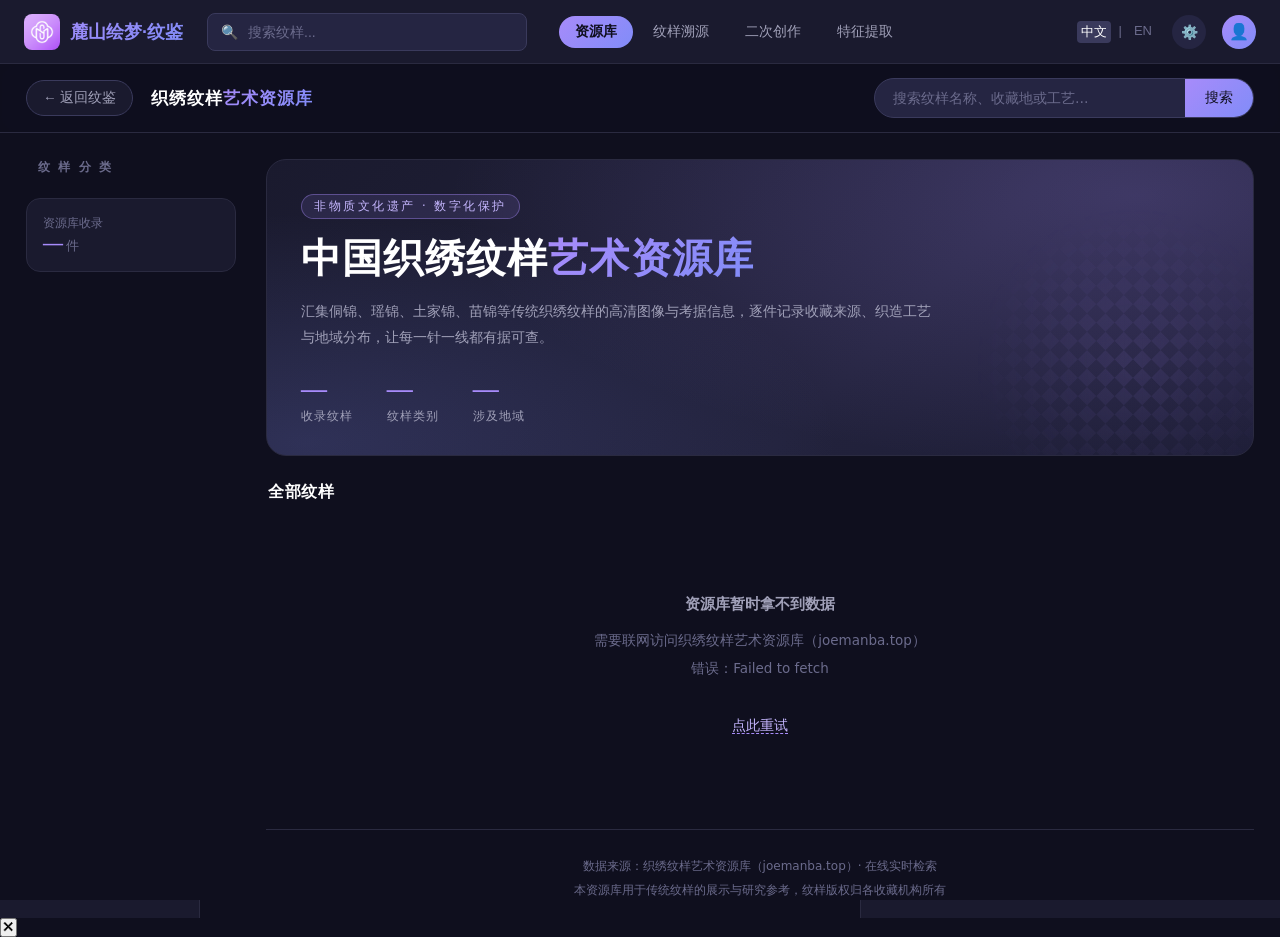
==== index.html @ 668719af "feat(v1.5.1): 纹样识别->纹样溯源、新增二次创作/特征提取页面、修移动端数据管理与中型屏布局；sw 缓存名升 v13" ====
﻿﻿<!DOCTYPE html>
<html lang="zh-CN">
<head>
    <meta charset="UTF-8">
    <meta name="viewport" content="width=device-width, initial-scale=1.0, viewport-fit=cover">
    <meta name="theme-color" content="#1a1a2e">
    <meta name="apple-mobile-web-app-capable" content="yes">
    <meta name="mobile-web-app-capable" content="yes">
    <meta name="apple-mobile-web-app-status-bar-style" content="black-translucent">
    <link rel="manifest" href="manifest.json">
    <title>麓山绘梦·纹鉴 - 纹样确权溯源系统</title>
    <style>
        * { margin: 0; padding: 0; box-sizing: border-box; }
        body {
            font-family: -apple-system, BlinkMacSystemFont, 'Segoe UI', 'PingFang SC', 'Microsoft YaHei', sans-serif;
            background: #0f0f1e;
            color: #fff;
            min-height: 100vh;
            overflow: hidden;
        }
        /* ===== 顶部导航 ===== */
        .top-nav {
            background: #1a1a2e;
            padding: 0 24px;
            height: 64px;
            display: flex;
            align-items: center;
            gap: 24px;
            border-bottom: 1px solid #2a2a40;
            position: fixed;
            top: 0;
            left: 0;
            right: 0;
            z-index: 100;
        }
        .logo {
            display: flex;
            align-items: center;
            gap: 10px;
            font-size: 18px;
            font-weight: 600;
            background: linear-gradient(135deg, #a78bfa, #818cf8);
            -webkit-background-clip: text;
            background-clip: text;
            -webkit-text-fill-color: transparent;
            white-space: nowrap;
        }
        .logo-icon {
            width: 36px;
            height: 36px;
            background: #2C2E3A;
            border-radius: 8px;
            display: flex;
            align-items: center;
            justify-content: center;
            overflow: hidden;
            flex-shrink: 0;
        }
        .logo-icon img { width: 100%; height: 100%; object-fit: cover; display: block; }
        .search-bar {
            flex: 1;
            max-width: 320px;
            position: relative;
        }
        .search-bar input {
            width: 100%;
            height: 38px;
            background: #252542;
            border: 1px solid #3a3a5c;
            border-radius: 8px;
            padding: 0 16px 0 40px;
            color: #fff;
            font-size: 14px;
            outline: none;
        }
        .search-bar input:focus { border-color: #a78bfa; }
        .search-bar input::placeholder { color: #6b6b8c; }
        .search-icon { position: absolute; left: 14px; top: 50%; transform: translateY(-50%); color: #6b6b8c; font-size: 14px; }
        .top-right { display: flex; align-items: center; gap: 16px; margin-left: auto; }
        .lang-switch { color: #6b6b8c; font-size: 13px; display: flex; gap: 4px; }
        .lang-switch span { cursor: pointer; padding: 2px 4px; border-radius: 4px; }
        .lang-switch span:hover, .lang-switch span.active { color: #fff; background: #3a3a5c; }
        .user-avatar { width: 34px; height: 34px; background: linear-gradient(135deg, #a78bfa, #818cf8); border-radius: 50%; display: flex; align-items: center; justify-content: center; cursor: pointer; font-size: 16px; }

        /* ===== 主体布局 ===== */
        .main-layout { display: flex; height: calc(100vh - 64px); margin-top: 64px; }
        
        /* ===== 左侧菜单 ===== */
        .sidebar { width: 200px; background: #1a1a2e; border-right: 1px solid #2a2a40; display: flex; flex-direction: column; flex-shrink: 0; }
        .sidebar-section { padding: 16px 12px 8px; }
        .sidebar-title { font-size: 11px; color: #6b6b8c; text-transform: uppercase; letter-spacing: 1px; padding: 0 8px 8px; font-weight: 500; }
        .menu-item { display: flex; align-items: center; gap: 10px; padding: 10px 12px; color: #a0a0b8; font-size: 13px; border-radius: 8px; cursor: pointer; transition: all 0.15s; user-select: none; position: relative; }
        .menu-item:hover { background: #252542; color: #fff; }
        .menu-item.active { background: #252542; color: #fff; }
        .menu-item.active::before { content: ''; position: absolute; left: 0; top: 50%; transform: translateY(-50%); width: 3px; height: 20px; background: #a78bfa; border-radius: 0 2px 2px 0; }
        .menu-item .icon { font-size: 16px; width: 20px; text-align: center; }
        .menu-item .badge { margin-left: auto; background: #a78bfa; color: #fff; font-size: 10px; padding: 2px 6px; border-radius: 10px; font-weight: 500; }
        
        /* 历史记录列表 */
        .history-section { flex: 1; overflow-y: auto; padding: 0 12px 12px; }
        .history-section::-webkit-scrollbar { width: 4px; }
        .history-section::-webkit-scrollbar-thumb { background: #3a3a5c; border-radius: 2px; }
        .history-item { display: flex; align-items: center; gap: 10px; padding: 8px; border-radius: 8px; cursor: pointer; transition: all 0.15s; margin-bottom: 2px; }
        .history-item:hover { background: #252542; }
        .history-item.active { background: #2d2d52; }
        .history-thumb { width: 40px; height: 40px; background: #252542; border-radius: 6px; object-fit: cover; flex-shrink: 0; }
        .history-info { flex: 1; min-width: 0; }
        .history-name { font-size: 12px; color: #fff; white-space: nowrap; overflow: hidden; text-overflow: ellipsis; }
        .history-time { font-size: 10px; color: #6b6b8c; margin-top: 2px; }
        .history-score { font-size: 11px; color: #10b981; font-weight: 500; }

        /* ===== 中间内容区 ===== */
        .center-panel { flex: 1; overflow-y: auto; padding: 24px; background: #0f0f1e; min-width: 0; }
        .center-panel::-webkit-scrollbar { width: 6px; }
        .center-panel::-webkit-scrollbar-thumb { background: #3a3a5c; border-radius: 3px; }

        /* ===== 右侧详情面板 ===== */
        .detail-panel { width: 420px; background: #1a1a2e; border-left: 1px solid #2a2a40; overflow-y: auto; padding: 20px; flex-shrink: 0; }
        .detail-panel::-webkit-scrollbar { width: 4px; }
        .detail-panel::-webkit-scrollbar-thumb { background: #3a3a5c; border-radius: 2px; }
        .detail-header { display: flex; flex-direction: column; align-items: flex-start; gap: 10px; margin-bottom: 16px; }
        .detail-title { font-size: 20px; font-weight: 600; width: 100%; line-height: 1.4; word-break: break-all; }
        .detail-hero { width: 100%; height: 200px; object-fit: contain; background: #0f0f1e; border-radius: 8px; margin-bottom: 16px; border: 1px solid #2a2a40; }
        .badge-ai { font-size: 11px; padding: 4px 10px; border-radius: 6px; background: rgba(167,139,250,0.2); color: #a78bfa; display: inline-flex; align-items: center; }
        .badge-ai.local { background: rgba(16,185,129,0.15); color: #10b981; }
        .top3-list { display: flex; flex-direction: column; gap: 6px; margin-bottom: 16px; }
        .top3-item { display: flex; align-items: center; gap: 10px; padding: 8px 10px; background: #1d1d36; border: 1px solid #2a2a48; border-radius: 8px; cursor: pointer; transition: all 0.15s; }
        .top3-item:hover { background: #25254a; border-color: #3a3a66; }
        .top3-rank { width: 20px; height: 20px; border-radius: 50%; background: #a78bfa; color: #0f0f1e; font-size: 11px; font-weight: 700; display: flex; align-items: center; justify-content: center; flex-shrink: 0; }
        .top3-name { flex: 1; font-size: 13px; color: #d0d0e8; overflow: hidden; text-overflow: ellipsis; white-space: nowrap; }
        .top3-sim { font-size: 12px; color: #10b981; font-weight: 600; }
        .detail-actions { display: flex; gap: 8px; flex-wrap: wrap; }
        .icon-btn { min-width: 32px; height: 32px; padding: 0 10px; white-space: nowrap; background: #252542; border: none; border-radius: 6px; color: #a0a0b8; cursor: pointer; display: flex; align-items: center; justify-content: center; font-size: 14px; transition: all 0.15s; }
        .icon-btn:hover { background: #2d2d52; color: #fff; }
        .info-grid { display: grid; grid-template-columns: 1fr 1fr; gap: 8px; margin-bottom: 16px; }
        .info-card { background: #0f0f1e; padding: 10px 12px; border-radius: 8px; }
        .info-label { font-size: 10px; color: #6b6b8c; margin-bottom: 4px; }
        .info-value { font-size: 13px; color: #fff; }
        .section-title { font-size: 12px; color: #6b6b8c; margin-bottom: 8px; font-weight: 500; display: flex; align-items: center; gap: 6px; }
        .desc-box { background: #0f0f1e; padding: 12px; border-radius: 8px; font-size: 12px; line-height: 1.7; color: #a0a0b8; margin-bottom: 16px; }
        .related-images { display: grid; grid-template-columns: repeat(3, 1fr); gap: 8px; margin-bottom: 16px; }
        .related-img { background: #0f0f1e; border-radius: 8px; aspect-ratio: 1; display: flex; flex-direction: column; align-items: center; justify-content: center; cursor: pointer; transition: all 0.15s; }
        .related-img:hover { background: #252542; }
        .related-img .icon { font-size: 24px; margin-bottom: 4px; }
        .related-img .label { font-size: 10px; color: #6b6b8c; }

        /* 统计卡片 */
        .stats-row { display: flex; gap: 8px; margin-bottom: 16px; }
        .stat-card { flex: 1; background: #0f0f1e; padding: 12px; border-radius: 8px; text-align: center; }

        /* ===== 纯算法民族特征判别卡片 ===== */
        .algo-card { background: #0f0f1e; border: 1px solid #2a2a40; border-radius: 10px; padding: 12px 14px; margin-bottom: 16px; }
        .algo-head { display: flex; align-items: center; justify-content: space-between; margin-bottom: 10px; }
        .algo-label { font-size: 18px; font-weight: 600; color: #a78bfa; letter-spacing: 0.03em; }
        .algo-conf { font-size: 11px; padding: 3px 9px; border-radius: 999px; white-space: nowrap; }
        .algo-conf.high { background: rgba(16,185,129,0.15); color: #10b981; }
        .algo-conf.mid { background: rgba(245,158,11,0.15); color: #f59e0b; }
        .algo-conf.low { background: rgba(244,67,54,0.15); color: #f44336; }
        .algo-row { display: flex; align-items: center; gap: 8px; margin-bottom: 6px; }
        .algo-name { width: 44px; font-size: 12px; color: #a0a0b8; flex-shrink: 0; }
        .algo-track { flex: 1; height: 8px; background: #252542; border-radius: 4px; overflow: hidden; }
        .algo-fill { display: block; height: 100%; background: #4a4a78; border-radius: 4px; transition: width 0.35s; }
        .algo-fill.on { background: linear-gradient(90deg, #a78bfa, #818cf8); }
        .algo-pct { width: 38px; text-align: right; font-size: 11px; color: #6b6b8c; font-variant-numeric: tabular-nums; }
        .algo-note { font-size: 11px; color: #6b6b8c; line-height: 1.6; margin-top: 8px; }
        .algo-foot { font-size: 10.5px; color: #4a4a78; margin-top: 6px; border-top: 1px solid #1f1f36; padding-top: 6px; }
        .stat-value { font-size: 18px; font-weight: 600; color: #a78bfa; }
        .stat-value.green { color: #10b981; }
        .stat-value.yellow { color: #f59e0b; }
        .stat-value.red { color: #ef4444; }
        .stat-label { font-size: 10px; color: #6b6b8c; margin-top: 4px; }

        /* 按钮 */
        .btn { padding: 10px 20px; border: none; border-radius: 8px; font-size: 13px; cursor: pointer; transition: all 0.15s; display: inline-flex; align-items: center; gap: 6px; font-weight: 500; }
        .btn-primary { background: linear-gradient(135deg, #a78bfa, #818cf8); color: #fff; }
        .btn-primary:hover { box-shadow: 0 4px 12px rgba(167, 139, 250, 0.3); transform: translateY(-1px); }
        .btn-secondary { background: #252542; color: #a0a0b8; }
        .btn-secondary:hover { background: #2d2d52; color: #fff; }
        .btn-danger { background: rgba(239, 68, 68, 0.2); color: #ef4444; }
        .btn-danger:hover { background: rgba(239, 68, 68, 0.3); }
        .btn-success { background: rgba(16, 185, 129, 0.2); color: #10b981; }
        .btn-success:hover { background: rgba(16, 185, 129, 0.3); }
        .btn-row { display: flex; gap: 8px; flex-wrap: wrap; }

        /* ===== 页面面板 ===== */
        .panel { display: none; height: 100%; }
        .panel.active { display: block; }

        /* 识别页面 */
        .upload-zone { background: #1a1a2e; border: 2px dashed #3a3a5c; border-radius: 12px; padding: 48px 24px; text-align: center; cursor: pointer; transition: all 0.2s; margin-bottom: 16px; min-height: 300px; display: flex; flex-direction: column; align-items: center; justify-content: center; position: relative; overflow: hidden; }
        .upload-zone:hover { border-color: #a78bfa; background: #1a1a2e; }
        .upload-zone.dragover { border-color: #a78bfa; background: rgba(167, 139, 250, 0.1); }
        .upload-zone-icon { font-size: 48px; margin-bottom: 12px; opacity: 0.6; }
        .upload-zone-text { font-size: 15px; color: #a0a0b8; margin-bottom: 6px; }
        .upload-zone-hint { font-size: 12px; color: #6b6b8c; }
        #fileInput { display: none; }
        .preview-container { position: relative; width: 100%; height: 100%; min-height: 280px; display: none; }
        .preview-container img { max-width: 100%; max-height: 280px; border-radius: 8px; object-fit: contain; }
        .preview-clear { position: absolute; top: 8px; right: 8px; background: rgba(0,0,0,0.6); border: none; color: #fff; width: 28px; height: 28px; border-radius: 50%; cursor: pointer; font-size: 14px; }
        .preview-clear:hover { background: rgba(239, 68, 68, 0.8); }
        
        /* 批量上传网格 */
        .batch-grid { display: grid; grid-template-columns: repeat(auto-fill, minmax(80px, 1fr)); gap: 8px; width: 100%; margin-bottom: 12px; }
        .batch-thumb { position: relative; aspect-ratio: 1; background: #252542; border-radius: 8px; overflow: hidden; cursor: pointer; border: 2px solid transparent; transition: all 0.15s; }
        .batch-thumb.selected { border-color: #a78bfa; }
        .batch-thumb img { width: 100%; height: 100%; object-fit: cover; }
        .batch-thumb .remove { position: absolute; top: 2px; right: 2px; background: rgba(239, 68, 68, 0.9); color: #fff; width: 18px; height: 18px; border-radius: 50%; border: none; font-size: 10px; cursor: pointer; display: flex; align-items: center; justify-content: center; }
        .batch-thumb .score-overlay { position: absolute; bottom: 0; left: 0; right: 0; background: rgba(0,0,0,0.7); color: #10b981; font-size: 10px; padding: 2px 4px; text-align: center; }

        /* 识别动画 */
        .recognizing-overlay { display: none; position: absolute; inset: 0; background: rgba(15, 15, 30, 0.9); z-index: 10; flex-direction: column; align-items: center; justify-content: center; border-radius: 12px; }
        .recognizing-overlay.show { display: flex; }
        .pulse-ring { width: 80px; height: 80px; position: relative; margin-bottom: 16px; }
        .pulse-ring::before, .pulse-ring::after { content: ''; position: absolute; inset: 0; border: 3px solid #a78bfa; border-radius: 50%; animation: pulse-anim 2s ease-out infinite; }
        .pulse-ring::after { animation-delay: 1s; }
        .pulse-ring .core { position: absolute; inset: 16px; background: linear-gradient(135deg, #a78bfa, #818cf8); border-radius: 50%; display: flex; align-items: center; justify-content: center; font-size: 28px; }
        @keyframes pulse-anim { 0% { transform: scale(0.8); opacity: 1; } 100% { transform: scale(1.6); opacity: 0; } }
        .recognizing-text { color: #a78bfa; font-size: 16px; font-weight: 500; }

        /* 历史页面 */
        .history-page-grid { display: grid; grid-template-columns: repeat(auto-fill, minmax(200px, 1fr)); gap: 16px; }
        .history-card { background: #1a1a2e; border-radius: 12px; overflow: hidden; cursor: pointer; transition: all 0.2s; border: 1px solid #2a2a40; }
        .history-card:hover { border-color: #a78bfa; transform: translateY(-2px); box-shadow: 0 8px 24px rgba(0,0,0,0.3); }
        .history-card-img { width: 100%; height: 140px; background: #252542; object-fit: cover; }
        .history-card-body { padding: 12px; }
        .history-card-name { font-size: 14px; font-weight: 500; margin-bottom: 6px; }
        .history-card-meta { font-size: 11px; color: #6b6b8c; display: flex; justify-content: space-between; align-items: center; }
        .history-card-score { color: #10b981; font-weight: 500; }

        /* 数据管理页面 */
        .admin-toolbar { display: flex; gap: 12px; margin-bottom: 20px; flex-wrap: wrap; align-items: center; }
        .admin-toolbar input, .admin-toolbar select { height: 36px; background: #252542; border: 1px solid #3a3a5c; border-radius: 8px; padding: 0 12px; color: #fff; font-size: 13px; outline: none; }
        .admin-toolbar input:focus, .admin-toolbar select:focus { border-color: #a78bfa; }
        .admin-toolbar select { cursor: pointer; }
        .admin-table { width: 100%; border-collapse: collapse; background: #1a1a2e; border-radius: 12px; overflow: hidden; }
        .admin-table th { background: #252542; padding: 12px 16px; text-align: left; font-size: 12px; color: #6b6b8c; font-weight: 500; border-bottom: 1px solid #2a2a40; }
        .admin-table td { padding: 12px 16px; font-size: 13px; border-bottom: 1px solid #2a2a40; }
        .admin-table tr:hover td { background: #1e1e38; }
        .admin-table .actions { display: flex; gap: 6px; }
        .admin-table .mini-btn { padding: 4px 10px; font-size: 11px; border: none; border-radius: 4px; cursor: pointer; transition: all 0.15s; }
        .admin-table .mini-btn.edit { background: rgba(167, 139, 250, 0.2); color: #a78bfa; }
        .admin-table .mini-btn.edit:hover { background: rgba(167, 139, 250, 0.3); }
        .admin-table .mini-btn.delete { background: rgba(239, 68, 68, 0.2); color: #ef4444; }
        .admin-table .mini-btn.delete:hover { background: rgba(239, 68, 68, 0.3); }
        .admin-table .mini-btn.view { background: rgba(16, 185, 129, 0.2); color: #10b981; }
        .admin-table .mini-btn.view:hover { background: rgba(16, 185, 129, 0.3); }

        /* 收藏页面 */
        .favorites-grid { display: grid; grid-template-columns: repeat(auto-fill, minmax(180px, 1fr)); gap: 16px; }
        .fav-card { background: #1a1a2e; border-radius: 12px; overflow: hidden; cursor: pointer; transition: all 0.2s; border: 1px solid #2a2a40; }
        .fav-card:hover { border-color: #a78bfa; transform: translateY(-2px); }
        .fav-card-img { width: 100%; height: 120px; background: linear-gradient(135deg, #a78bfa, #818cf8); display: flex; align-items: center; justify-content: center; font-size: 32px; }
        .fav-card-body { padding: 12px; }
        .fav-card-name { font-size: 13px; font-weight: 500; margin-bottom: 4px; }
        .fav-card-meta { font-size: 11px; color: #6b6b8c; }

        /* 模态框 */
        .modal-overlay { display: none; position: fixed; inset: 0; background: rgba(0,0,0,0.6); z-index: 1000; align-items: center; justify-content: center; }
        .modal-overlay.show { display: flex; }
        .modal { background: #1a1a2e; border-radius: 16px; width: 90%; max-width: 600px; max-height: 85vh; overflow-y: auto; border: 1px solid #2a2a40; }
        .modal-header { padding: 20px 24px; border-bottom: 1px solid #2a2a40; display: flex; justify-content: space-between; align-items: center; }
        .modal-title { font-size: 18px; font-weight: 600; }
        .modal-close { background: none; border: none; color: #6b6b8c; font-size: 20px; cursor: pointer; padding: 4px; }
        .modal-close:hover { color: #fff; }
        .modal-body { padding: 24px; }
        .modal-footer { padding: 16px 24px; border-top: 1px solid #2a2a40; display: flex; justify-content: flex-end; gap: 10px; }
        .form-group { margin-bottom: 16px; }
        .form-label { display: block; font-size: 12px; color: #6b6b8c; margin-bottom: 6px; }
        .form-input, .form-textarea, .form-select { width: 100%; background: #252542; border: 1px solid #3a3a5c; border-radius: 8px; padding: 10px 14px; color: #fff; font-size: 13px; outline: none; font-family: inherit; }
        .form-input:focus, .form-textarea:focus, .form-select:focus { border-color: #a78bfa; }
        .form-textarea { resize: vertical; min-height: 80px; }
        .form-row { display: grid; grid-template-columns: 1fr 1fr; gap: 12px; }
        /* 纹样图片上传 */
        .img-upload { display: flex; gap: 14px; align-items: flex-start; }
        .img-preview { width: 96px; height: 96px; flex: none; border: 1px dashed #3a3a5c; border-radius: 10px; background: #1a1a30; display: flex; align-items: center; justify-content: center; overflow: hidden; color: #6b6b8c; font-size: 22px; }
        .img-preview img { width: 100%; height: 100%; object-fit: cover; }
        .img-upload-actions { flex: 1; min-width: 0; }
        .img-upload-actions .btn { padding: 8px 12px; font-size: 12px; margin: 0 8px 8px 0; }
        .img-hint { font-size: 11px; color: #6b6b8c; line-height: 1.7; word-break: break-all; }
        .file-input { display: none; }
        @media (max-width: 600px) {
            /* 窄屏（手机竖屏/PWA）：添加表单由双列改单列，避免右列 placeholder 被裁 */
            .modal { width: 95%; }
            .modal-body { padding: 16px; }
            .form-row { grid-template-columns: 1fr; }
        }

        /* 空状态 */
        .empty-state { text-align: center; padding: 60px 20px; color: #6b6b8c; }
        .empty-state .icon { font-size: 48px; margin-bottom: 12px; opacity: 0.5; }
        .empty-state .text { font-size: 14px; }

        /* Toast 提示 */
        .toast-container { position: fixed; bottom: 24px; right: 24px; z-index: 2000; display: flex; flex-direction: column; gap: 8px; }
        .toast { background: #252542; border: 1px solid #3a3a5c; padding: 12px 20px; border-radius: 10px; font-size: 13px; display: flex; align-items: center; gap: 10px; animation: toast-in 0.3s ease; box-shadow: 0 4px 20px rgba(0,0,0,0.3); }
        .toast.success { border-color: #10b981; }
        .toast.error { border-color: #ef4444; }
        .toast.info { border-color: #a78bfa; }
        @keyframes toast-in { from { opacity: 0; transform: translateX(20px); } to { opacity: 1; transform: translateX(0); } }

        /* 空面板提示 */
        .no-selection { display: flex; flex-direction: column; align-items: center; justify-content: center; height: 100%; color: #6b6b8c; text-align: center; padding: 40px; }
        .no-selection .icon { font-size: 48px; margin-bottom: 16px; opacity: 0.3; }
        .no-selection .text { font-size: 14px; }

        /* 页头 */
        .page-header { display: flex; justify-content: space-between; align-items: center; margin-bottom: 24px; }
        .page-title { font-size: 22px; font-weight: 600; }
        .page-subtitle { font-size: 13px; color: #6b6b8c; margin-top: 4px; }
<style>
/* ===== 调试浮层 ===== */
#dbg{position:fixed;bottom:60px;left:4px;right:4px;z-index:99999;background:#111;border:1px solid #0f0;font-size:11px;color:#0f0;max-height:180px;overflow-y:auto;padding:6px;display:none;font-family:monospace;line-height:1.5}
#dbg.show,#dbg:hover{display:block}
</style>
    <style>
/* ===== 织绣纹样艺术资源库（跟随系统暗色主题；样式全部限定在 #libraryView 内） =====
   配色对齐主界面：底 #0f0f1e / 面板 #1a1a2e / 浮层 #252542 / 边框 #2a2a40·#3a3a5c
   强调 紫 #a78bfa→#818cf8 / 正文 #fff / 次级 #a0a0b8 / 弱 #6b6b8c */
#libraryView{position:fixed;left:0;right:0;bottom:0;top:var(--lib-top,64px);z-index:1200;display:none;
  overflow-y:auto;overflow-x:hidden;
  background:#0f0f1e;color:#fff;text-align:left;
  font-family:"Noto Sans SC","PingFang SC","Microsoft YaHei",system-ui,sans-serif;
  -webkit-font-smoothing:antialiased;}
#libraryView.lib-open{display:block;}
#libraryView *{box-sizing:border-box;}
#libraryView input{font-family:inherit;}

/* 顶栏 */
#libraryView .lib-head{position:sticky;top:0;z-index:5;background:rgba(15,15,30,.92);
  backdrop-filter:saturate(180%) blur(8px);border-bottom:1px solid #2a2a40;}
#libraryView .lib-head-in{max-width:1400px;margin:0 auto;padding:14px 26px;display:flex;align-items:center;gap:18px;}
#libraryView .lib-back{display:inline-flex;align-items:center;gap:6px;height:36px;padding:0 16px;border-radius:999px;
  border:1px solid #3a3a5c;background:#1a1a2e;color:#a0a0b8;font-size:13.5px;cursor:pointer;transition:.18s;white-space:nowrap;}
#libraryView .lib-back:hover{background:#252542;border-color:#a78bfa;color:#c4b5fd;}
#libraryView .lib-brand{font-family:"Noto Serif SC","Songti SC","STSong","SimSun",serif;font-size:17px;font-weight:700;
  letter-spacing:.06em;color:#fff;white-space:nowrap;}
#libraryView .lib-brand em{font-style:normal;background:linear-gradient(135deg,#a78bfa,#818cf8);
  -webkit-background-clip:text;background-clip:text;-webkit-text-fill-color:transparent;}
#libraryView .lib-search{margin-left:auto;display:flex;align-items:center;gap:0;width:min(380px,42vw);
  border:1px solid #3a3a5c;border-radius:999px;background:#252542;overflow:hidden;transition:.18s;}
#libraryView .lib-search:focus-within{border-color:#a78bfa;box-shadow:0 0 0 3px rgba(167,139,250,.18);}
#libraryView .lib-search input{flex:1;min-width:0;height:38px;border:0;outline:0;background:transparent;
  padding:0 4px 0 18px;font-size:13.5px;color:#fff;}
#libraryView .lib-search input::placeholder{color:#6b6b8c;}
#libraryView .lib-search button{height:38px;padding:0 20px;border:0;
  background:linear-gradient(135deg,#a78bfa,#818cf8);color:#0f0f1e;
  font-size:13.5px;cursor:pointer;transition:.18s;}
#libraryView .lib-search button:hover{filter:brightness(1.12);}

/* 主体两栏 */
#libraryView .lib-wrap{max-width:1400px;margin:0 auto;padding:26px;display:grid;
  grid-template-columns:210px minmax(0,1fr);gap:30px;align-items:start;}

/* 左侧分类 */
#libraryView .lib-side{position:sticky;top:86px;}
#libraryView .lib-side-h{font-size:12px;letter-spacing:.18em;color:#6b6b8c;font-weight:600;margin:0 0 12px 12px;}
#libraryView .lib-cat{display:flex;align-items:center;gap:9px;padding:10px 13px;border-radius:10px;cursor:pointer;
  font-size:14px;color:#a0a0b8;transition:.16s;border-left:3px solid transparent;}
#libraryView .lib-cat:hover{background:#252542;color:#fff;}
#libraryView .lib-cat.on{background:#252542;color:#c4b5fd;font-weight:600;border-left-color:#a78bfa;}
#libraryView .lib-cat .n{margin-left:auto;font-size:12px;color:#6b6b8c;font-variant-numeric:tabular-nums;}
#libraryView .lib-cat.on .n{color:#a78bfa;}
#libraryView .lib-side-box{margin-top:22px;padding:16px;border:1px solid #2a2a40;border-radius:14px;background:#1a1a2e;}
#libraryView .lib-side-box .k{font-size:12px;color:#6b6b8c;}
#libraryView .lib-side-box .v{font-size:20px;font-weight:700;color:#a78bfa;font-variant-numeric:tabular-nums;
  font-family:"Noto Serif SC","Songti SC",serif;}

/* Hero */
#libraryView .lib-hero{position:relative;overflow:hidden;border:1px solid #2a2a40;border-radius:20px;
  padding:34px 34px 30px;margin-bottom:26px;
  background:
    radial-gradient(120% 160% at 88% 12%,rgba(167,139,250,.22),transparent 58%),
    radial-gradient(90% 130% at 4% 96%,rgba(129,140,248,.18),transparent 60%),
    linear-gradient(135deg,#1a1a2e,#22223c 62%,#1d1d36);}
#libraryView .lib-hero::after{content:"";position:absolute;right:-40px;bottom:-70px;width:320px;height:320px;
  background-image:linear-gradient(45deg,rgba(167,139,250,.20) 25%,transparent 25%,transparent 75%,rgba(167,139,250,.20) 75%),
                   linear-gradient(45deg,rgba(167,139,250,.20) 25%,transparent 25%,transparent 75%,rgba(167,139,250,.20) 75%);
  background-size:26px 26px;background-position:0 0,13px 13px;transform:rotate(45deg);opacity:.5;
  -webkit-mask-image:radial-gradient(closest-side,#000,transparent);mask-image:radial-gradient(closest-side,#000,transparent);}
#libraryView .lib-eyebrow{display:inline-block;font-size:11.5px;letter-spacing:.22em;color:#c4b5fd;
  border:1px solid rgba(167,139,250,.4);border-radius:999px;padding:4px 12px;margin-bottom:16px;background:rgba(167,139,250,.12);}
#libraryView .lib-hero h1{position:relative;margin:0;font-size:clamp(26px,3.6vw,40px);line-height:1.22;font-weight:700;
  letter-spacing:.03em;color:#fff;font-family:"Noto Serif SC","Songti SC","STSong","SimSun",serif;}
#libraryView .lib-hero h1 span{background:linear-gradient(135deg,#a78bfa,#818cf8);
  -webkit-background-clip:text;background-clip:text;-webkit-text-fill-color:transparent;}
#libraryView .lib-hero p{position:relative;margin:14px 0 0;max-width:640px;font-size:14px;line-height:1.9;color:#a0a0b8;}
#libraryView .lib-hero-stats{position:relative;display:flex;gap:34px;margin-top:24px;flex-wrap:wrap;}
#libraryView .lib-hero-stats .s .n{font-size:26px;font-weight:700;color:#a78bfa;font-variant-numeric:tabular-nums;
  font-family:"Noto Serif SC","Songti SC",serif;line-height:1.1;}
#libraryView .lib-hero-stats .s .l{font-size:12px;color:#a0a0b8;margin-top:4px;letter-spacing:.08em;}

/* 结果栏 */
#libraryView .lib-bar{display:flex;align-items:baseline;gap:12px;margin:0 0 16px;padding:0 2px;}
#libraryView .lib-bar .t{font-size:16px;font-weight:700;color:#fff;
  font-family:"Noto Serif SC","Songti SC",serif;letter-spacing:.04em;}
#libraryView .lib-bar .c{font-size:12.5px;color:#6b6b8c;}
#libraryView .lib-bar .reset{margin-left:auto;font-size:12.5px;color:#a78bfa;cursor:pointer;border-bottom:1px dashed #a78bfa;}

/* 卡片网格 */
#libraryView .lib-grid{display:grid;grid-template-columns:repeat(auto-fill,minmax(232px,1fr));gap:22px;}
#libraryView .lib-card{border:1px solid #2a2a40;border-radius:16px;background:#1a1a2e;overflow:hidden;cursor:pointer;
  transition:transform .2s,box-shadow .2s,border-color .2s;display:flex;flex-direction:column;}
#libraryView .lib-card:hover{transform:translateY(-4px);box-shadow:0 14px 30px -14px rgba(0,0,0,.65);border-color:#a78bfa;}
/* 原图为 1.9MB 级大图且服务端无缩略图，用骨架微光过渡加载过程 */
#libraryView .lib-thumb{position:relative;aspect-ratio:4/3;overflow:hidden;
  background:linear-gradient(100deg,#252542 28%,#2f2f52 40%,#252542 54%);background-size:300% 100%;
  animation:libshimmer 1.5s ease-in-out infinite;}
#libraryView .lib-thumb.done{animation:none;background:#252542;}
#libraryView .lib-thumb img{width:100%;height:100%;object-fit:cover;display:block;opacity:0;
  transition:opacity .45s ease,transform .45s ease;}
#libraryView .lib-thumb img.on{opacity:1;}
#libraryView .lib-card:hover .lib-thumb img{transform:scale(1.045);}
@keyframes libshimmer{0%{background-position:120% 0;}100%{background-position:-20% 0;}}
#libraryView .lib-thumb .ph{position:absolute;inset:0;display:flex;align-items:center;justify-content:center;
  color:#4a4a78;font-size:12px;letter-spacing:.14em;}
#libraryView .lib-cat-chip{position:absolute;left:10px;top:10px;padding:3px 10px;border-radius:999px;
  font-size:11px;color:#c4b5fd;background:rgba(15,15,30,.88);border:1px solid rgba(167,139,250,.4);letter-spacing:.06em;}
#libraryView .lib-card-b{padding:13px 15px 16px;display:flex;flex-direction:column;gap:7px;flex:1;}
#libraryView .lib-card-t{font-size:14.5px;font-weight:600;color:#fff;line-height:1.45;
  display:-webkit-box;-webkit-line-clamp:2;-webkit-box-orient:vertical;overflow:hidden;}
#libraryView .lib-card-o{font-size:12px;color:#6b6b8c;}
#libraryView .lib-card-d{font-size:12.5px;line-height:1.72;color:#a0a0b8;
  display:-webkit-box;-webkit-line-clamp:2;-webkit-box-orient:vertical;overflow:hidden;}

/* 加载更多 / 状态 */
#libraryView .lib-more{display:flex;justify-content:center;margin:34px 0 10px;}
#libraryView .lib-more button{height:42px;padding:0 34px;border-radius:999px;border:1px solid #3a3a5c;background:#1a1a2e;
  color:#a0a0b8;font-size:13.5px;cursor:pointer;transition:.18s;}
#libraryView .lib-more button:hover{border-color:#a78bfa;color:#c4b5fd;background:#252542;}
#libraryView .lib-state{grid-column:1/-1;padding:70px 20px;text-align:center;color:#6b6b8c;font-size:13.5px;line-height:2.1;}
#libraryView .lib-state b{display:block;font-size:15px;color:#a0a0b8;margin-bottom:6px;font-weight:600;}
#libraryView .lib-spin{width:26px;height:26px;margin:0 auto 14px;border:2.5px solid #2a2a40;border-top-color:#a78bfa;
  border-radius:50%;animation:libspin .8s linear infinite;}
@keyframes libspin{to{transform:rotate(360deg);}}
#libraryView .lib-foot{border-top:1px solid #2a2a40;margin-top:20px;padding:24px 26px 40px;text-align:center;
  font-size:12px;color:#6b6b8c;line-height:2;}

/* 详情弹层（底色对齐主界面 .modal： #1a1a2e + #2a2a40） */
#libDetail{position:fixed;inset:0;z-index:1300;display:none;align-items:center;justify-content:center;padding:24px;
  background:rgba(0,0,0,.6);backdrop-filter:blur(3px);}
#libDetail.lib-open{display:flex;}
#libDetail .d-box{position:relative;width:min(960px,100%);max-height:88vh;overflow:auto;background:#1a1a2e;
  border-radius:20px;border:1px solid #2a2a40;display:grid;grid-template-columns:minmax(0,1.05fr) minmax(0,1fr);}
#libDetail .d-img{min-height:320px;display:flex;align-items:center;justify-content:center;
  background:linear-gradient(100deg,#252542 28%,#2f2f52 40%,#252542 54%);background-size:300% 100%;
  animation:libshimmer 1.5s ease-in-out infinite;}
#libDetail .d-img.done{animation:none;background:#252542;}
#libDetail .d-img img{width:100%;height:100%;max-height:88vh;object-fit:contain;display:block;}
#libDetail .d-info{padding:34px 32px;font-family:"Noto Sans SC","PingFang SC","Microsoft YaHei",sans-serif;color:#fff;}
#libDetail .d-chip{display:inline-block;font-size:11.5px;letter-spacing:.1em;color:#c4b5fd;background:rgba(167,139,250,.16);
  border:1px solid rgba(167,139,250,.4);border-radius:999px;padding:3px 12px;margin-bottom:14px;}
#libDetail h2{margin:0 0 18px;font-size:21px;line-height:1.45;font-weight:700;color:#fff;
  font-family:"Noto Serif SC","Songti SC",serif;}
#libDetail .d-row{display:grid;grid-template-columns:76px minmax(0,1fr);gap:8px 14px;font-size:13.5px;
  padding:11px 0;border-top:1px dashed #2a2a40;line-height:1.75;}
#libDetail .d-row .k{color:#6b6b8c;}
#libDetail .d-row .v{color:#d0d0e8;}
#libDetail .d-close{position:absolute;right:14px;top:14px;width:34px;height:34px;border-radius:50%;border:1px solid #3a3a5c;
  background:rgba(15,15,30,.85);color:#a0a0b8;font-size:18px;line-height:1;cursor:pointer;z-index:2;}
#libDetail .d-close:hover{background:#a78bfa;color:#0f0f1e;border-color:#a78bfa;}

/* 顶部导航新增页签（选中态用主界面同款紫色渐变 .btn-primary / .logo） */
.lib-nav-tabs{display:flex;align-items:center;gap:4px;margin-left:8px;}
.lib-nav-tab{padding:7px 16px;border-radius:999px;font-size:13.5px;color:#a0a0b8;cursor:pointer;transition:.18s;white-space:nowrap;}
.lib-nav-tab:hover{color:#fff;background:rgba(255,255,255,.08);}
.lib-nav-tab.on{color:#0f0f1e;background:linear-gradient(135deg,#a78bfa,#818cf8);font-weight:600;}

/* 移动端 */
@media (max-width:900px){
  #libraryView .lib-head-in{padding:12px 14px;gap:10px;}
  #libraryView .lib-brand{display:none;}
  #libraryView .lib-search{width:auto;flex:1;}
  #libraryView .lib-wrap{padding:16px;grid-template-columns:minmax(0,1fr);gap:18px;}
  #libraryView .lib-side{position:static;}
  #libraryView .lib-cats{display:flex;gap:8px;overflow-x:auto;padding:2px 0 8px;-webkit-overflow-scrolling:touch;}
  #libraryView .lib-cat{flex:0 0 auto;border-left:0;border:1px solid #3a3a5c;background:#1a1a2e;padding:8px 14px;border-radius:999px;}
  #libraryView .lib-cat.on{border-color:#a78bfa;background:#252542;}
  #libraryView .lib-cat .n{margin-left:6px;}
  #libraryView .lib-side-box{display:none;}
  #libraryView .lib-hero{padding:24px 20px;}
  #libraryView .lib-grid{grid-template-columns:repeat(auto-fill,minmax(150px,1fr));gap:14px;}
  #libraryView .lib-card-b{padding:10px 11px 13px;}
  #libraryView .lib-card-t{font-size:13px;}
  #libraryView .lib-card-d{display:none;}
  #libDetail{padding:12px;}
  #libDetail .d-box{grid-template-columns:minmax(0,1fr);max-height:92vh;}
  #libDetail .d-img{min-height:200px;max-height:38vh;}
  #libDetail .d-info{padding:22px 20px;}
  .lib-nav-tabs{gap:0;margin-left:auto;}
  .lib-nav-tab{padding:6px 10px;font-size:12.5px;}
}

/* ===== 顶层视图：二次创作 / 特征提取 ===== */
#createView,#featureView{position:fixed;left:0;right:0;bottom:0;top:var(--tv-top,64px);z-index:1200;
  display:none;overflow-y:auto;overflow-x:hidden;background:#0f0f1e;color:#fff;text-align:left;
  font-family:"Noto Sans SC","PingFang SC","Microsoft YaHei",system-ui,sans-serif;
  -webkit-font-smoothing:antialiased;}
#createView.lib-open,#featureView.lib-open{display:block;}
#createView *,#featureView *{box-sizing:border-box;}
#createView input,#featureView input{font-family:inherit;}

/* 共用骨架（与资源库同一套视觉语言） */
.tv-head{position:sticky;top:0;z-index:5;background:rgba(15,15,30,.92);
  backdrop-filter:saturate(180%) blur(8px);border-bottom:1px solid #2a2a40;}
.tv-head-in{max-width:1400px;margin:0 auto;padding:14px 26px;display:flex;align-items:center;gap:18px;}
.tv-back{display:inline-flex;align-items:center;gap:6px;height:36px;padding:0 16px;border-radius:999px;
  border:1px solid #3a3a5c;background:#1a1a2e;color:#a0a0b8;font-size:13.5px;cursor:pointer;transition:.18s;white-space:nowrap;}
.tv-back:hover{background:#252542;border-color:#a78bfa;color:#c4b5fd;}
.tv-brand{font-family:"Noto Serif SC","Songti SC","STSong","SimSun",serif;font-size:17px;font-weight:700;
  letter-spacing:.06em;color:#fff;white-space:nowrap;}
.tv-brand em{font-style:normal;background:linear-gradient(135deg,#a78bfa,#818cf8);
  -webkit-background-clip:text;background-clip:text;-webkit-text-fill-color:transparent;}
.tv-actions{margin-left:auto;display:flex;align-items:center;gap:10px;}
.tv-btn{height:36px;padding:0 18px;border-radius:999px;border:1px solid #3a3a5c;background:#1a1a2e;
  color:#a0a0b8;font-size:13.5px;cursor:pointer;transition:.18s;white-space:nowrap;}
.tv-btn:hover{background:#252542;border-color:#a78bfa;color:#c4b5fd;}
.tv-btn.primary{border:0;background:linear-gradient(135deg,#a78bfa,#818cf8);color:#0f0f1e;font-weight:600;}
.tv-btn.primary:hover{filter:brightness(1.12);color:#0f0f1e;}
.tv-wrap{max-width:1400px;margin:0 auto;padding:26px;}
.tv-hero{position:relative;overflow:hidden;border:1px solid #2a2a40;border-radius:20px;
  padding:34px 34px 30px;margin-bottom:26px;
  background:
    radial-gradient(120% 160% at 88% 12%,rgba(167,139,250,.22),transparent 58%),
    radial-gradient(90% 130% at 4% 96%,rgba(129,140,248,.18),transparent 60%),
    linear-gradient(135deg,#1a1a2e,#22223c 62%,#1d1d36);}
.tv-hero::after{content:"";position:absolute;right:-40px;bottom:-70px;width:320px;height:320px;
  background-image:linear-gradient(45deg,rgba(167,139,250,.20) 25%,transparent 25%,transparent 75%,rgba(167,139,250,.20) 75%),
                   linear-gradient(45deg,rgba(167,139,250,.20) 25%,transparent 25%,transparent 75%,rgba(167,139,250,.20) 75%);
  background-size:26px 26px;background-position:0 0,13px 13px;transform:rotate(45deg);opacity:.5;
  -webkit-mask-image:radial-gradient(closest-side,#000,transparent);mask-image:radial-gradient(closest-side,#000,transparent);}
.tv-eyebrow{display:inline-block;font-size:11.5px;letter-spacing:.22em;color:#c4b5fd;
  border:1px solid rgba(167,139,250,.4);border-radius:999px;padding:4px 12px;margin-bottom:16px;background:rgba(167,139,250,.12);}
.tv-hero h1{position:relative;margin:0;font-size:clamp(26px,3.6vw,40px);line-height:1.22;font-weight:700;
  letter-spacing:.03em;color:#fff;font-family:"Noto Serif SC","Songti SC","STSong","SimSun",serif;}
.tv-hero h1 span{background:linear-gradient(135deg,#a78bfa,#818cf8);
  -webkit-background-clip:text;background-clip:text;-webkit-text-fill-color:transparent;}
.tv-hero p{position:relative;margin:14px 0 0;max-width:660px;font-size:14px;line-height:1.9;color:#a0a0b8;}
.tv-stats{position:relative;display:flex;gap:34px;margin-top:24px;flex-wrap:wrap;}
.tv-stats .s .n{font-size:26px;font-weight:700;color:#a78bfa;font-variant-numeric:tabular-nums;
  font-family:"Noto Serif SC","Songti SC",serif;line-height:1.1;}
.tv-stats .s .l{font-size:12px;color:#a0a0b8;margin-top:4px;letter-spacing:.08em;}
.tv-bar{display:flex;align-items:baseline;gap:12px;margin:0 0 16px;padding:0 2px;}
.tv-bar .t{font-size:16px;font-weight:700;color:#fff;
  font-family:"Noto Serif SC","Songti SC",serif;letter-spacing:.04em;}
.tv-bar .c{font-size:12.5px;color:#6b6b8c;}
.tv-panel-h{font-size:12px;letter-spacing:.18em;color:#6b6b8c;font-weight:600;margin:0 0 12px;}
.tv-foot{border-top:1px solid #2a2a40;margin-top:26px;padding:24px 0 40px;text-align:center;
  font-size:12px;color:#6b6b8c;line-height:2;}

/* 纹样底纹：纯 CSS 生成，零图片依赖 */
.tv-pat{background-color:#1b1b32;background-repeat:repeat;}
.tv-pat.t1{background-image:
  repeating-linear-gradient(45deg,rgba(167,139,250,.42) 0 1.5px,transparent 1.5px 13px),
  repeating-linear-gradient(-45deg,rgba(129,140,248,.34) 0 1.5px,transparent 1.5px 13px),
  radial-gradient(circle at 50% 50%,rgba(167,139,250,.30),transparent 60%);}
.tv-pat.t2{background-image:
  radial-gradient(circle at 50% 50%,rgba(167,139,250,.55) 0 2.5px,transparent 2.5px),
  radial-gradient(circle at 0 0,rgba(129,140,248,.40) 0 2.5px,transparent 2.5px),
  radial-gradient(circle at 100% 100%,rgba(129,140,248,.40) 0 2.5px,transparent 2.5px);
  background-size:18px 18px,18px 18px,18px 18px;}
.tv-pat.t3{background-image:
  repeating-linear-gradient(90deg,rgba(167,139,250,.34) 0 2px,transparent 2px 9px),
  repeating-linear-gradient(0deg,rgba(129,140,248,.26) 0 2px,transparent 2px 9px);}
.tv-pat.t4{background-image:
  repeating-linear-gradient(135deg,rgba(167,139,250,.30) 0 3px,transparent 3px 16px),
  repeating-linear-gradient(45deg,rgba(129,140,248,.22) 0 3px,transparent 3px 16px);}

/* ---- 二次创作 ---- */
.cv-studio{display:grid;grid-template-columns:236px minmax(0,1fr) 250px;gap:18px;align-items:start;}
.cv-src,.cv-ctrl,.cv-stage{border:1px solid #2a2a40;border-radius:16px;background:#1a1a2e;padding:16px;}
.cv-src-list{display:flex;flex-direction:column;gap:9px;}
.cv-src-item{display:flex;align-items:center;gap:10px;padding:8px;border-radius:11px;cursor:pointer;
  border:1px solid transparent;transition:.16s;}
.cv-src-item:hover{background:#252542;}
.cv-src-item.on{background:#252542;border-color:#a78bfa;}
.cv-src-thumb{width:44px;height:44px;border-radius:9px;flex-shrink:0;}
.cv-src-meta{min-width:0;}
.cv-src-meta b{display:block;font-size:13px;font-weight:600;color:#fff;white-space:nowrap;overflow:hidden;text-overflow:ellipsis;}
.cv-src-meta span{display:block;font-size:11.5px;color:#6b6b8c;margin-top:3px;}
.cv-stage{display:flex;flex-direction:column;gap:14px;}
.cv-canvas{position:relative;aspect-ratio:4/3;border-radius:13px;overflow:hidden;
  border:1px dashed #3a3a5c;display:flex;align-items:center;justify-content:center;}
.cv-canvas-pattern{position:absolute;inset:0;}
.cv-canvas-tip{position:relative;font-size:12.5px;letter-spacing:.14em;color:rgba(255,255,255,.72);
  background:rgba(15,15,30,.72);border:1px solid #3a3a5c;border-radius:999px;padding:5px 14px;}
.cv-tools{display:flex;gap:8px;flex-wrap:wrap;}
.cv-tool{height:36px;padding:0 16px;border-radius:999px;border:1px solid #3a3a5c;background:#1a1a2e;
  color:#a0a0b8;font-size:13px;cursor:pointer;transition:.16s;}
.cv-tool:hover{background:#252542;color:#fff;}
.cv-tool.on{border-color:#a78bfa;background:rgba(167,139,250,.16);color:#c4b5fd;font-weight:600;}
.cv-group{margin-bottom:20px;}
.cv-group:last-child{margin-bottom:0;}
.cv-label{font-size:12.5px;color:#a0a0b8;margin-bottom:9px;display:flex;align-items:baseline;gap:8px;}
.cv-label .cv-val{margin-left:auto;color:#a78bfa;font-weight:600;font-size:12.5px;}
.cv-swatches{display:flex;gap:8px;flex-wrap:wrap;}
.cv-sw{width:30px;height:30px;border-radius:9px;cursor:pointer;border:2px solid transparent;transition:.16s;}
.cv-sw.on{border-color:#fff;transform:scale(1.06);}
.cv-chips{display:flex;flex-wrap:wrap;gap:7px;}
.cv-chip{padding:6px 12px;border-radius:999px;border:1px solid #3a3a5c;background:#1a1a2e;
  font-size:12.5px;color:#a0a0b8;cursor:pointer;transition:.16s;}
.cv-chip:hover{background:#252542;color:#fff;}
.cv-chip.on{border-color:#a78bfa;background:rgba(167,139,250,.16);color:#c4b5fd;font-weight:600;}
.cv-slider{height:6px;border-radius:999px;background:#252542;overflow:hidden;}
.cv-slider span{display:block;height:100%;border-radius:999px;background:linear-gradient(90deg,#818cf8,#a78bfa);}
.cv-works{display:grid;grid-template-columns:repeat(auto-fill,minmax(214px,1fr));gap:20px;}
.cv-work{border:1px solid #2a2a40;border-radius:16px;background:#1a1a2e;overflow:hidden;
  transition:transform .2s,box-shadow .2s,border-color .2s;}
.cv-work:hover{transform:translateY(-4px);box-shadow:0 14px 30px -14px rgba(0,0,0,.65);border-color:#a78bfa;}
.cv-work-thumb{position:relative;aspect-ratio:4/3;}
.cv-work-b{padding:13px 15px 16px;}
.cv-work-b b{display:block;font-size:14px;font-weight:600;color:#fff;}
.cv-work-b span{display:block;font-size:11.5px;color:#6b6b8c;margin-top:6px;}

/* ---- 特征提取 ---- */
.fv-io{display:grid;grid-template-columns:minmax(0,1fr) 300px;gap:18px;margin-bottom:26px;}
.fv-drop{border:1.5px dashed #3a3a5c;border-radius:16px;background:#1a1a2e;
  padding:38px 20px;text-align:center;transition:.18s;}
.fv-drop:hover{border-color:#a78bfa;background:#1d1d36;}
.fv-drop-icon{font-size:34px;opacity:.85;margin-bottom:12px;}
.fv-drop-t{font-size:15px;font-weight:600;color:#fff;}
.fv-drop-h{font-size:12.5px;color:#6b6b8c;margin-top:8px;}
.fv-sample{border:1px solid #2a2a40;border-radius:16px;background:#1a1a2e;padding:16px;}
.fv-sample-h{font-size:12px;letter-spacing:.18em;color:#6b6b8c;font-weight:600;margin-bottom:12px;}
.fv-sample-row{display:grid;grid-template-columns:1fr 1fr;gap:10px;}
.fv-sample-thumb{aspect-ratio:1/1;border-radius:11px;cursor:pointer;border:2px solid transparent;transition:.16s;}
.fv-sample-thumb:hover{transform:translateY(-2px);}
.fv-sample-thumb.on{border-color:#a78bfa;}
.fv-cards{display:grid;grid-template-columns:repeat(auto-fit,minmax(248px,1fr));gap:18px;margin-bottom:26px;}
.fv-card{border:1px solid #2a2a40;border-radius:16px;background:#1a1a2e;padding:17px 18px;}
.fv-card-h{display:flex;align-items:center;gap:8px;font-size:13.5px;font-weight:600;color:#fff;margin-bottom:14px;}
.fv-card-h .fv-ico{color:#a78bfa;}
.fv-card-h b{margin-left:auto;font-size:11.5px;font-weight:600;color:#c4b5fd;
  border:1px solid rgba(167,139,250,.4);border-radius:999px;padding:2px 9px;background:rgba(167,139,250,.12);}
.fv-bars{display:flex;align-items:flex-end;gap:3px;height:66px;margin-bottom:12px;}
.fv-bars i{flex:1;background:linear-gradient(180deg,#a78bfa,#818cf8);border-radius:2px 2px 0 0;min-height:3px;}
.fv-card-f{font-size:12px;color:#6b6b8c;line-height:1.7;}
.fv-card-f b{color:#a0a0b8;font-variant-numeric:tabular-nums;}
.fv-vector{border:1px solid #2a2a40;border-radius:16px;background:#1a1a2e;padding:18px;margin-bottom:26px;}
.fv-vector-code{font-family:"JetBrains Mono",Consolas,monospace;font-size:12.5px;color:#c4b5fd;
  background:#15152a;border:1px solid #2a2a40;border-radius:11px;padding:13px 15px;line-height:1.85;
  overflow-x:auto;white-space:pre;margin-bottom:16px;}
.fv-vector-bars{display:flex;align-items:flex-end;gap:4px;height:86px;}
.fv-vector-bars i{flex:1;background:linear-gradient(180deg,rgba(167,139,250,.95),rgba(129,140,248,.45));
  border-radius:2px 2px 0 0;min-height:3px;}
.fv-match{border:1px solid #2a2a40;border-radius:16px;background:#1a1a2e;overflow:hidden;}
.fv-match-row{display:grid;grid-template-columns:56px minmax(0,1fr) 132px;gap:14px;align-items:center;
  padding:14px 18px;border-top:1px solid #2a2a40;}
.fv-match-row:first-child{border-top:0;}
.fv-match-thumb{width:56px;height:56px;border-radius:11px;}
.fv-match-meta b{display:block;font-size:14px;font-weight:600;color:#fff;}
.fv-match-meta span{display:block;font-size:11.5px;color:#6b6b8c;margin-top:4px;}
.fv-match-score{text-align:right;}
.fv-match-score b{font-size:15px;color:#a78bfa;font-variant-numeric:tabular-nums;
  font-family:"Noto Serif SC","Songti SC",serif;}
.fv-match-bar{height:5px;border-radius:999px;background:#252542;margin-top:7px;overflow:hidden;}
.fv-match-bar span{display:block;height:100%;border-radius:999px;background:linear-gradient(90deg,#818cf8,#a78bfa);}

@media (max-width:1100px){
  .cv-studio{grid-template-columns:210px minmax(0,1fr);}
  .cv-ctrl{grid-column:1/-1;}
}
@media (max-width:900px){
  .tv-head-in{padding:12px 14px;gap:10px;}
  .tv-brand{display:none;}
  .tv-btn{padding:0 13px;font-size:12.5px;}
  .tv-wrap{padding:16px;}
  .tv-hero{padding:24px 20px;}
  .tv-stats{gap:22px;}
  .cv-studio{grid-template-columns:minmax(0,1fr);}
  .cv-stage{order:-1;}
  .cv-works{grid-template-columns:repeat(auto-fill,minmax(150px,1fr));gap:14px;}
  .fv-io{grid-template-columns:minmax(0,1fr);}
  .fv-cards{grid-template-columns:minmax(0,1fr);}
  .fv-match-row{grid-template-columns:48px minmax(0,1fr);gap:12px;padding:12px 14px;}
  .fv-match-thumb{width:48px;height:48px;}
  .fv-match-score{grid-column:1/-1;text-align:left;}
  .fv-vector-code{font-size:11.5px;}
}
/* 窄屏：收起品牌文字，把顶栏空间让给 4 个页签（此前 2 页签时够用，加到 4 个就溢出 40px）；
   仍保留 overflow-x 兜底，极端窄屏可横向滑动 */
@media (max-width:600px){
  .top-nav .logo{gap:0;}
  .top-nav .logo span{display:none;}
  .lib-nav-tabs{flex:1;min-width:0;overflow-x:auto;justify-content:flex-start;
    -webkit-overflow-scrolling:touch;scrollbar-width:none;margin-left:0;}
  .lib-nav-tabs::-webkit-scrollbar{display:none;}
  .lib-nav-tab{flex:0 0 auto;padding:5px 9px;font-size:12px;}
}
    </style>
    <link rel="stylesheet" href="mobile.css">
    <link rel="stylesheet" href="region-chain-css.css">
</head>
<body>
    <!-- 顶部导航 -->
    <div class="top-nav">
        <div class="logo">
            <div class="logo-icon"><img src="icons/icon-192.png" alt="纹鉴"></div>
            <span>麓山绘梦·纹鉴</span>
        </div>
        <div class="search-bar">
            <span class="search-icon">🔍</span>
            <input type="text" id="globalSearch" placeholder="搜索纹样..." oninput="handleGlobalSearch(this.value)">
        </div>
        <div class="lib-nav-tabs">
            <span class="lib-nav-tab on" data-view="library" onclick="setTopView('library')">资源库</span>
            <span class="lib-nav-tab" data-view="trace" onclick="setTopView('trace')">纹样溯源</span>
            <span class="lib-nav-tab" data-view="create" onclick="setTopView('create')">二次创作</span>
            <span class="lib-nav-tab" data-view="feature" onclick="setTopView('feature')">特征提取</span>
        </div>
        <div class="top-right">
            <div class="lang-switch">
                <span class="active">中文</span>
                <span>|</span>
                <span>EN</span>
            </div>
            <button class="icon-btn" style="width:34px;height:34px;border-radius:50%;" onclick="openSettings()" title="AI识别设置">⚙️</button>
            <div class="user-avatar">👤</div>
        </div>
    </div>

    <div class="main-layout">
        <!-- 左侧菜单 -->
        <div class="sidebar">
            <div class="sidebar-section">
                <div class="sidebar-title">功能</div>
                <div class="menu-item active" data-panel="recognize" onclick="switchPanel('recognize')">
                    <span class="icon">🔍</span>
                    <span>智能溯源</span>
                    <span class="badge" id="batchBadge" style="display:none">0</span>
                </div>
                <div class="menu-item" data-panel="history" onclick="switchPanel('history')">
                    <span class="icon">📜</span>
                    <span>历史记录</span>
                    <span class="badge" id="historyCount">0</span>
                </div>
                <div class="menu-item" data-panel="favorites" onclick="switchPanel('favorites')">
                    <span class="icon">⭐</span>
                    <span>我的收藏</span>
                    <span class="badge" id="favCount">0</span>
                </div>
                <div class="menu-item" data-panel="admin" onclick="switchPanel('admin')">
                    <span class="icon">⚙️</span>
                    <span>数据管理</span>
                </div>
            </div>
            
            <div class="sidebar-section" style="padding-top: 8px;">
                <div class="sidebar-title">最近溯源</div>
            </div>
            <div class="history-section" id="historyList">
                <div class="empty-state" style="padding: 20px 0;">
                    <div class="icon">📋</div>
                    <div class="text">暂无记录</div>
                </div>
            </div>
        </div>

        <!-- 中间内容区 -->
        <div class="center-panel">
            <!-- ===== 溯源面板 ===== -->
            <div class="panel active" id="panel-recognize">
                <div class="page-header">
                    <div>
                        <div class="page-title">🔍 智能溯源</div>
                        <div class="page-subtitle">上传纹样图片，自动溯源并匹配数据库</div>
                    </div>
                    <div class="btn-row">
                        <button class="btn btn-secondary" onclick="toggleBatchMode()">
                            <span>📦</span> 批量溯源
                        </button>
                    </div>
                </div>

                <div class="upload-zone" id="uploadZone" onclick="document.getElementById('fileInput').click()">
                    <div class="upload-zone-icon">📷</div>
                    <div class="upload-zone-text">点击拍照或上传纹样</div>
                    <div class="upload-zone-hint">支持 JPG、PNG、WebP 格式 | 可同时上传多张</div>
                    
                    <div class="preview-container" id="previewContainer">
                        <img id="previewImage" alt="预览">
                        <button class="preview-clear" onclick="event.stopPropagation(); clearUpload()">✕</button>
                    </div>

                    <div class="batch-grid" id="batchGrid" style="display:none;"></div>

                    <div class="recognizing-overlay" id="recognizingOverlay">
                        <div class="pulse-ring"><div class="core"><svg viewBox="0 0 478 478" width="30" height="30" xmlns="http://www.w3.org/2000/svg" style="display:block;color:#fff" aria-hidden="true"><path d="M0,0 L14,0 L31,2 L52,8 L69,16 L84,26 L94,35 L99,40 L106,47 L115,60 L125,79 L128,87 L128,91 L138,94 L150,99 L166,109 L176,117 L190,131 L201,146 L209,162 L215,178 L219,196 L220,208 L220,218 L218,235 L213,254 L206,271 L198,284 L188,297 L175,310 L160,321 L143,330 L129,335 L123,351 L115,366 L106,378 L97,388 L89,396 L75,406 L61,414 L42,421 L23,425 L3,426 L-15,424 L-31,420 L-47,414 L-63,405 L-77,394 L-91,380 L-101,366 L-107,356 L-114,339 L-115,335 L-131,329 L-146,321 L-160,311 L-167,304 L-172,299 L-180,290 L-190,275 L-198,258 L-204,237 L-206,220 L-206,206 L-204,189 L-198,168 L-189,149 L-177,132 L-166,120 L-155,111 L-141,102 L-127,95 L-115,90 L-107,70 L-98,55 L-89,44 L-81,35 L-70,26 L-55,16 L-38,8 L-17,2 Z M-3,27 L-19,30 L-35,36 L-51,45 L-65,57 L-75,69 L-84,84 L-89,97 L-93,113 L-112,118 L-126,124 L-138,132 L-151,143 L-161,155 L-170,171 L-176,187 L-179,203 L-179,223 L-176,239 L-170,255 L-161,271 L-148,286 L-134,297 L-119,305 L-117,305 L-116,151 L-112,143 L-103,137 L-94,136 L-85,139 L-62,154 L-47,164 L-42,166 L-41,114 L-38,100 L-33,90 L-24,80 L-15,74 L-5,70 L-1,69 L17,69 L29,73 L40,80 L48,89 L55,103 L57,113 L57,143 L52,145 L38,154 L33,154 L32,153 L31,112 L26,102 L18,96 L10,94 L2,95 L-6,99 L-12,106 L-15,114 L-15,185 L18,207 L30,215 L31,215 L32,182 L37,180 L73,156 L100,138 L111,136 L119,138 L126,143 L130,152 L131,305 L136,304 L151,295 L164,284 L172,275 L181,261 L188,246 L192,230 L193,222 L193,204 L190,187 L184,171 L177,158 L166,144 L159,137 L145,127 L129,119 L116,115 L107,113 L102,94 L96,81 L89,69 L77,55 L65,45 L49,36 L33,30 L17,27 Z M-88,170 L-90,172 L-90,326 L-85,339 L-79,351 L-71,362 L-60,374 L-45,385 L-28,393 L-15,397 L-2,399 L16,399 L33,396 L47,391 L62,383 L72,375 L82,366 L91,354 L98,342 L104,326 L104,172 L102,170 L97,171 L70,189 L59,196 L58,198 L57,314 L54,326 L49,336 L40,346 L31,352 L21,356 L16,357 L0,357 L-10,354 L-21,348 L-31,338 L-38,325 L-41,310 L-41,228 L-35,228 L-18,239 L-16,239 L-15,313 L-11,322 L-3,329 L1,331 L9,332 L18,330 L25,325 L30,317 L31,313 L31,247 L20,239 L4,229 L-39,200 L-58,188 L-85,170 Z " fill="currentColor" transform="translate(232,26)"/></svg></div></div>
                        <div class="recognizing-text" id="recognizingText">正在溯源...</div>
                    </div>
                </div>
                <input type="file" id="fileInput" accept="image/*" multiple onchange="handleFileSelect(event)">

                <div class="btn-row">
                    <button class="btn btn-secondary" onclick="clearUpload()">
                        <span>🔄</span> 重新上传
                    </button>
                    <button class="btn btn-primary" id="recognizeBtn" onclick="startRecognition()" disabled>
                        <span>✨</span> 开始溯源
                    </button>
                    <button class="btn btn-secondary" id="batchRecognizeBtn" style="display:none;" onclick="startBatchRecognition()">
                        <span>✨</span> 批量溯源全部
                    </button>
                    <button class="btn btn-secondary" id="exportPdfBtn" style="display:none;" onclick="exportCurrentReport()">
                        <span>📄</span> 导出报告
                    </button>
                </div>
            </div>

            <!-- ===== 历史记录面板 ===== -->
            <div class="panel" id="panel-history">
                <div class="page-header">
                    <div>
                        <div class="page-title">📜 历史记录</div>
                        <div class="page-subtitle">查看所有溯源历史</div>
                    </div>
                    <button class="btn btn-danger" onclick="clearAllHistory()">
                        <span>🗑</span> 清空全部
                    </button>
                </div>
                <div class="history-page-grid" id="historyPageGrid"></div>
            </div>

            <!-- ===== 收藏面板 ===== -->
            <div class="panel" id="panel-favorites">
                <div class="page-header">
                    <div>
                        <div class="page-title">⭐ 我的收藏</div>
                        <div class="page-subtitle">收藏的纹样列表</div>
                    </div>
                </div>
                <div class="favorites-grid" id="favoritesGrid"></div>
            </div>

            <!-- ===== 数据管理面板 ===== -->
            <div class="panel" id="panel-admin">
                <div class="page-header">
                    <div>
                        <div class="page-title">⚙️ 数据管理</div>
                        <div class="page-subtitle">管理纹样数据库 (当前: <span id="dataCount">0</span> 条)</div>
                    </div>
                    <div style="display:flex;gap:8px;">
                        <button class="btn" onclick="reseedData()" style="background:#2a2a48;border:1px solid #3a3a66;">
                            <span>🔄</span> 重新加载纹样数据
                        </button>
                        <button class="btn btn-primary" onclick="openAddModal()">
                            <span>➕</span> 添加纹样
                        </button>
                    </div>
                </div>
                <div class="admin-toolbar">
                    <input type="text" id="adminSearch" placeholder="搜索纹样名称/编号..." oninput="filterTable()">
                    <select id="filterEthnic" onchange="filterTable()">
                        <option value="">全部民族</option>
                    </select>
                    <select id="filterEra" onchange="filterTable()">
                        <option value="">全部年代</option>
                    </select>
                    <select id="filterCraft" onchange="filterTable()">
                        <option value="">全部工艺</option>
                    </select>
                    <span style="margin-left:auto;color:#6b6b8c;font-size:12px;" id="tableCount"></span>
                </div>
                <table class="admin-table">
                    <thead>
                        <tr>
                            <th style="width:56px;">图</th>
                            <th>编号</th>
                            <th>名称</th>
                            <th>民族</th>
                            <th>年代</th>
                            <th>工艺</th>
                            <th>操作</th>
                        </tr>
                    </thead>
                    <tbody id="adminTableBody"></tbody>
                </table>
            </div>
        </div>

        <!-- 右侧详情面板 -->
        <div class="detail-panel" id="detailPanel">
            <div class="no-selection">
                <div class="icon">👈</div>
                <div class="text">上传图片并溯源<br>或从左侧选择一个纹样</div>
            </div>
        </div>
    </div>

    <!-- 添加/编辑模态框 -->
    <div class="modal-overlay" id="editModal">
        <div class="modal">
            <div class="modal-header">
                <div class="modal-title" id="modalTitle">添加纹样</div>
                <button class="modal-close" onclick="closeModal()">✕</button>
            </div>
            <div class="modal-body">
                <input type="hidden" id="editId">
                <input type="hidden" id="editImageData">
                <div class="form-group">
                    <label class="form-label">纹样图片（上传后自动计算特征，即可被溯源匹配）</label>
                    <div class="img-upload">
                        <div class="img-preview" id="editImagePreview">🖼️</div>
                        <div class="img-upload-actions">
                            <button type="button" class="btn btn-primary" onclick="document.getElementById('editImageFile').click()">📁 选择图片</button>
                            <button type="button" class="btn" style="background:#2a2a48;border:1px solid #3a3a66;" onclick="clearEditImage()">🗑️ 移除</button>
                            <input type="file" id="editImageFile" class="file-input" accept="image/*" onchange="handleEditImage(this)">
                            <div class="img-hint" id="editImageHint">支持 JPG/PNG，手机端可直接拍照。图片会压缩到 ≤768px 存入本地库，保存后自动重算特征。</div>
                        </div>
                    </div>
                </div>
                <div class="form-row">
                    <div class="form-group">
                        <label class="form-label">纹样名称 *</label>
                        <input class="form-input" id="editName" placeholder="例如：瑶纹筑轨">
                    </div>
                    <div class="form-group">
                        <label class="form-label">编号 *</label>
                        <input class="form-input" id="editCode" placeholder="例如：YZ-CX-148">
                    </div>
                </div>
                <div class="form-row">
                    <div class="form-group">
                        <label class="form-label">所属纹样库</label>
                        <input class="form-input" id="editLibrary" placeholder="例如：瑶族纹样库">
                    </div>
                    <div class="form-group">
                        <label class="form-label">年代</label>
                        <input class="form-input" id="editEra" placeholder="例如：明清流传">
                    </div>
                </div>
                <div class="form-row">
                    <div class="form-group">
                        <label class="form-label">工艺</label>
                        <input class="form-input" id="editCraft" placeholder="例如：瑶族刺绣">
                    </div>
                    <div class="form-group">
                        <label class="form-label">民族</label>
                        <input class="form-input" id="editEthnic" placeholder="例如：瑶族">
                    </div>
                </div>
                <div class="form-group">
                    <label class="form-label">地域</label>
                    <input class="form-input" id="editRegion" placeholder="例如：湖南江华">
                </div>
                <div class="form-group">
                    <label class="form-label">纹样简介</label>
                    <textarea class="form-textarea" id="editDescription" placeholder="描述纹样的特征、历史背景..."></textarea>
                </div>
                <div class="form-group">
                    <label class="form-label">纹样寓意</label>
                    <textarea class="form-textarea" id="editMeaning" placeholder="纹样的文化含义..."></textarea>
                </div>
            </div>
            <div class="modal-footer">
                <button class="btn btn-secondary" onclick="closeModal()">取消</button>
                <button class="btn btn-primary" onclick="savePattern()">保存</button>
            </div>
        </div>
    </div>

    <!-- AI设置模态框 -->
    <div class="modal-overlay" id="settingsModal">
        <div class="modal">
            <div class="modal-header">
                <div class="modal-title">AI 识别设置</div>
                <button class="modal-close" onclick="closeSettings()">✕</button>
            </div>
            <div class="modal-body">
                <div class="form-group">
                    <label class="form-label">识别方式</label>
                    <div style="font-size:13px;color:#a0a0b8;line-height:1.7;">未配置百度AI时，使用本地图像特征比对（完全离线）。配置百度AI后，将调用云端图像识别进行匹配，识别更精准。</div>
                </div>
                <div class="form-row">
                    <div class="form-group">
                        <label class="form-label">百度 API Key</label>
                        <input class="form-input" id="baiduApiKey" placeholder="在 ai.baidu.com 控制台获取">
                    </div>
                    <div class="form-group">
                        <label class="form-label">百度 Secret Key</label>
                        <input class="form-input" id="baiduSecretKey" placeholder="在 ai.baidu.com 控制台获取">
                    </div>
                </div>
                <div class="form-group">
                    <label class="form-label">配置步骤</label>
                    <div style="font-size:12px;color:#6b6b8c;line-height:1.8;">1. 打开 ai.baidu.com → 控制台 → 图像识别 → 创建应用<br>2. 复制 API Key 和 Secret Key 填入上方<br>3. 保存后即可使用百度AI进行纹样识别</div>
                </div>
            </div>
            <div class="modal-footer">
                <button class="btn btn-secondary" onclick="closeSettings()">取消</button>
                <button class="btn btn-primary" onclick="saveBaidu()">保存</button>
            </div>
        </div>
    </div>

    <!-- Toast容器 -->
    <div class="toast-container" id="toastContainer"></div>

    <!-- PDF.js -->
    <script src="libs/jspdf.umd.min.js"></script>
    <!-- html2canvas for PDF -->
    <script src="libs/html2canvas.min.js"></script>
    <!-- 导入的真实纹样数据 -->
    <script src="patterns-data.js"></script>
    <script src="algo_model.js"></script>
    <script src="libs/pattern-algo.js"></script>

    <script>
    // ===== 数据初始化 =====
    let patterns = [];
    let history = [];
    let favorites = [];
    let currentImage = null;
    let batchImages = [];
    let batchMode = false;
    let selectedHistoryId = null;
    let editingPatternId = null;
    // ===== 全局错误捕获 =====
    window.__errors = [];
    window.onerror = function(msg, src, line, col, err) {
        var e = '[ERROR] ' + msg + ' at ' + src + ':' + line + ':' + col;
        if (err && err.stack) e += ' | ' + err.stack;
        window.__errors.push(e);
        console.error(e);
        return false;
    };
    window.addEventListener('unhandledrejection', function(e) {
        var e2 = '[UNHANDLED] ' + (e.reason && e.reason.message ? e.reason.message : String(e.reason));
        window.__errors.push(e2);
        console.error(e2);
    });
    console.log('[PatternApp] Starting...');




    // ===== 可视调试浮层已移除 (生产模式) =====


    // ===== Capacitor 调试 =====
    console.log('[Capacitor] Checking...');
    if (typeof window.Capacitor === 'undefined') {
        console.warn('[Capacitor] NOT loaded - using web-only mode');
    } else {
        console.log('[Capacitor] Version:', window.Capacitor.Plugins ? 'loaded' : 'no plugins');
        console.log('[Capacitor] Platform:', window.Capacitor.platform);
    }

    // 默认纹样数据
    const defaultPatterns = [
        { id: 'p001', name: '瑶纹筑轨', code: 'YZ-CX-148', library: '瑶族纹样库', era: '明清流传', craft: '瑶族刺绣', ethnic: '瑶族', region: '湖南江华、广西贺州', description: '盘王纹又称盘王印，源自瑶族盘瓠始祖传说，多为方、菱形嵌套对称几何纹样，常搭配八角星、万字纹，多用于头帕、衣襟、背带刺绣。', meaning: '缅怀瑶族始祖盘瓠，代表先祖庇佑，驱邪禳灾，祈望族人平安康健、风调雨顺。' },
        { id: 'p002', name: '苗绣龙纹', code: 'MZ-LW-089', library: '苗族纹样库', era: '清代流传', craft: '苗族刺绣', ethnic: '苗族', region: '贵州黔东南、黔南', description: '苗族龙纹刺绣，造型独特，龙身常呈鱼形或蛇形，与汉族龙纹风格迥异。多用红、黄、蓝、绿等鲜艳色彩。', meaning: '龙在苗族文化中象征吉祥、力量和繁衍，祈求风调雨顺、五谷丰登。' },
        { id: 'p003', name: '侗锦几何纹', code: 'DZ-JH-056', library: '侗族纹样库', era: '明代至今', craft: '侗锦织造', ethnic: '侗族', region: '湖南通道、贵州黎平', description: '侗锦以棉纱为经，彩色丝线为纬，采用通经断纬的织造方法。几何纹样多为菱形、方形、三角形组合，构图严谨对称。', meaning: '几何纹象征天地万物、宇宙秩序，表达对自然的敬畏和对美好生活的向往。' },
        { id: 'p004', name: '壮锦凤纹', code: 'ZF-FW-032', library: '壮族纹样库', era: '宋代起源', craft: '壮锦织造', ethnic: '壮族', region: '广西南宁、柳州、桂林', description: '壮锦以棉纱为经，彩色丝线为纬，采用通经断纬的织造方法。凤纹造型生动，色彩艳丽，象征吉祥如意。', meaning: '凤为百鸟之王，象征美好、吉祥、幸福，壮族人民视其为民族图腾。' },
        { id: 'p005', name: '土家织锦几何纹', code: 'TJ-JH-021', library: '土家族纹样库', era: '明清流传', craft: '土家织锦', ethnic: '土家族', region: '湖南湘西', description: '土家织锦又称"西兰卡普"，以棉纱为经，彩色丝线为纬，采用"通经断纬"的反向织法。', meaning: '几何纹样象征山川河流、日月星辰，寓意土家族人民对自然的崇拜。' },
        { id: 'p006', name: '藏毯八角纹', code: 'ZB-BJ-015', library: '藏族纹样库', era: '唐代起源', craft: '藏毯编织', ethnic: '藏族', region: '西藏、青海、四川', description: '藏毯以优质羊毛为原料，采用独特的编织工艺。八角纹象征八方平安，常见宗教图案和自然元素。', meaning: '八角纹象征八方平安，祈愿生活幸福美满，具有浓厚的宗教色彩。' },
        { id: 'p007', name: '白族扎染花卉', code: 'BN-HH-044', library: '白族纹样库', era: '唐代流传', craft: '扎染工艺', ethnic: '白族', region: '云南大理', description: '白族扎染采用天然植物染料，通过缝扎、浸染工艺形成独特的冰纹效果。花鸟鱼虫皆可入画。', meaning: '花卉纹象征花开富贵、吉祥如意，体现白族人民对美好生活的向往。' },
        { id: 'p008', name: '傣族织锦象纹', code: 'TD-XX-027', library: '傣族纹样库', era: '明代流传', craft: '傣锦织造', ethnic: '傣族', region: '云南西双版纳、德宏', description: '傣锦以丝线为经纬，采用腰机编织。象纹造型庄重典雅，反映了傣族人民对大象的崇拜。', meaning: '象为瑞兽，象征力量、智慧和吉祥，傣族视其为丰收和和平的象征。' },
    ];

    // ===== IndexedDB 数据存储 =====
    const DB_NAME = 'PatternAppDB';
    const DB_VERSION = 2;  // v2: 增加 meta store 以追踪 seed 版本
    let db;

    function initDB() {
        return new Promise((resolve, reject) => {
            const request = indexedDB.open(DB_NAME, DB_VERSION);
            request.onerror = () => reject(request.error);
            request.onsuccess = () => { db = request.result; resolve(db); };
            request.onupgradeneeded = (e) => {
                const d = e.target.result;
                if (!d.objectStoreNames.contains('patterns')) d.createObjectStore('patterns', { keyPath: 'id' });
                if (!d.objectStoreNames.contains('history')) d.createObjectStore('history', { keyPath: 'id', autoIncrement: true });
                if (!d.objectStoreNames.contains('favorites')) d.createObjectStore('favorites', { keyPath: 'patternId' });
                if (!d.objectStoreNames.contains('meta')) d.createObjectStore('meta', { keyPath: 'key' });
            };
        });
    }

    // 收集"用户自建"条目：id 不在官方导入集合中的旧条目（数据管理-新增纹样产生）
    function collectUserPatterns(existing) {
        const _src = (window.IMPORTED_PATTERNS && window.IMPORTED_PATTERNS.length) ? window.IMPORTED_PATTERNS : (typeof defaultPatterns !== 'undefined' ? defaultPatterns : []);
        const _ids = new Set(_src.map(x => x && x.id).filter(Boolean));
        return (existing || []).filter(p => p && p.id && !_ids.has(p.id));
    }

    async function loadData() {
        await initDB();

        // 检查 seed 版本 — 如果未写入或版本不对, 重新播种
        const SEED_VERSION = 'imported-v8-52';  // 升级到 50 条真实纹样时改这个值
        let currentVersion = null;
        try {
            const vReq = db.transaction('meta').objectStore('meta').get('seedVersion');
            currentVersion = await new Promise(res => { vReq.onsuccess = () => res(vReq.result ? vReq.result.value : null); vReq.onerror = () => res(null); });
        } catch (e) {}
        const needReseed = currentVersion !== SEED_VERSION;

        // 加载纹样数据
        const pReq = db.transaction('patterns').objectStore('patterns').getAll();
        patterns = await new Promise(res => pReq.onsuccess = () => res(pReq.result));
        if (needReseed || patterns.length === 0) {
            // 全量播种前先摘出用户自建条目, 播种后回填(否则会被 clear 掉)
            const _preserved = collectUserPatterns(patterns);
            // 清空旧数据
            const clearTx = db.transaction('patterns', 'readwrite');
            clearTx.objectStore('patterns').clear();
            await new Promise(res => { clearTx.oncomplete = () => res(); });
            // 重新播种
            patterns = (window.IMPORTED_PATTERNS && window.IMPORTED_PATTERNS.length) ? JSON.parse(JSON.stringify(window.IMPORTED_PATTERNS)) : [...defaultPatterns];
            if (_preserved.length) patterns = patterns.concat(_preserved);
            const tx = db.transaction('patterns', 'readwrite');
            patterns.forEach(p => tx.objectStore('patterns').put(p));
            await new Promise(res => tx.oncomplete = () => res());
            // 写入 seed 版本
            const mv = db.transaction('meta', 'readwrite');
            mv.objectStore('meta').put({ key: 'seedVersion', value: SEED_VERSION });
            await new Promise(res => { mv.oncomplete = () => res(); });
            console.log('数据已重新播种, 共 ' + patterns.length + ' 条纹样 (version=' + SEED_VERSION + ')' + (_preserved.length ? ', 其中保留用户自建 ' + _preserved.length + ' 条' : ''));
        }

        // 加载历史
        const hReq = db.transaction('history').objectStore('history').getAll();
        history = await new Promise(res => hReq.onsuccess = () => res(hReq.result));
        history = history.sort((a, b) => b.timestamp - a.timestamp);

        // 名称正名：历史是识别当时的快照，旧名会一直留在记录里。
        // 这里只做内存层映射（不重写 DB），渲染 / 详情都用修正后的名字。
        // 新增改名时往 PATTERN_RENAMES 里加一条即可。
        const PATTERN_RENAMES = { '柿蒂纹·手捏花酥转译': '柿蒂纹' };
        let _rn = 0;
        history.forEach(h => {
            if (h && h.patternName && PATTERN_RENAMES[h.patternName]) {
                h.patternName = PATTERN_RENAMES[h.patternName]; _rn++;
            }
            if (h && h.matchedPattern && PATTERN_RENAMES[h.matchedPattern.name]) {
                h.matchedPattern.name = PATTERN_RENAMES[h.matchedPattern.name];
            }
        });
        if (_rn) console.log('历史记录名称已正名 ' + _rn + ' 条');

        // 加载收藏
        const fReq = db.transaction('favorites').objectStore('favorites').getAll();
        favorites = await new Promise(res => fReq.onsuccess = () => res(fReq.result));

        updateUI();
        warmLibFeatures(); // 后台预热库特征缓存，提升首次识别速度
        // 纯算法民族判别器：权重随包内置，零网络请求
        if (window.PatternAlgo && window.ALGO_MODEL) {
            try { PatternAlgo.loadModel(window.ALGO_MODEL); } catch (e) { console.warn('[算法判别] 模型初始化失败:', e && e.message); }
        }
    }

    async function savePatternToDB(p) {
        const tx = db.transaction('patterns', 'readwrite');
        tx.objectStore('patterns').put(p);
        await new Promise(res => tx.oncomplete = () => res());
    }

    async function deletePatternFromDB(id) {
        const tx = db.transaction('patterns', 'readwrite');
        tx.objectStore('patterns').delete(id);
        await new Promise(res => tx.oncomplete = () => res());
        patterns = patterns.filter(p => p.id !== id);
    }

    async function addHistoryRecord(record) {
        const tx = db.transaction('history', 'readwrite');
        const store = tx.objectStore('history');
        store.add(record);
        await new Promise(res => tx.oncomplete = () => res());
        history.unshift({ ...record, id: history.length ? history[0].id + 1 : 1 });
        history.sort((a, b) => b.timestamp - a.timestamp);
    }

    async function deleteHistoryRecord(id) {
        const tx = db.transaction('history', 'readwrite');
        tx.objectStore('history').delete(id);
        await new Promise(res => tx.oncomplete = () => res());
        history = history.filter(h => h.id !== id);
    }

    async function clearAllHistoryDB() {
        const tx = db.transaction('history', 'readwrite');
        tx.objectStore('history').clear();
        await new Promise(res => tx.oncomplete = () => res());
        history = [];
    }

    async function toggleFavorite(patternId) {
        const idx = favorites.findIndex(f => f.patternId === patternId);
        if (idx >= 0) {
            const tx = db.transaction('favorites', 'readwrite');
            tx.objectStore('favorites').delete(patternId);
            await new Promise(res => tx.oncomplete = () => res());
            favorites.splice(idx, 1);
            showToast('已取消收藏', 'info');
        } else {
            const tx = db.transaction('favorites', 'readwrite');
            tx.objectStore('favorites').put({ patternId, savedAt: Date.now() });
            await new Promise(res => tx.oncomplete = () => res());
            favorites.push({ patternId, savedAt: Date.now() });
            showToast('已添加到收藏', 'success');
        }
        updateUI();
    }

    // ===== UI 更新 =====
    function updateUI() {
        updateSidebarHistory();
        updateBadges();
        updateFilterOptions();
    }

    function updateBadges() {
        document.getElementById('historyCount').textContent = history.length;
        document.getElementById('favCount').textContent = favorites.length;
        document.getElementById('batchBadge').textContent = batchImages.length;
        document.getElementById('batchBadge').style.display = batchImages.length > 0 ? 'inline' : 'none';
    }

    function updateSidebarHistory() {
        const el = document.getElementById('historyList');
        if (history.length === 0) {
            el.innerHTML = '<div class="empty-state" style="padding:20px 0;"><div class="icon">📋</div><div class="text">暂无记录</div></div>';
            return;
        }
        el.innerHTML = history.slice(0, 20).map(h => `
            <div class="history-item ${selectedHistoryId == h.id ? 'active' : ''}" onclick="loadHistoryDetail(${h.id})">
                <img class="history-thumb" src="${h.imageData}" alt="">
                <div class="history-info">
                    <div class="history-name">${h.patternName || '未知纹样'}</div>
                    <div class="history-time">${formatTime(h.timestamp)}</div>
                </div>
                <div class="history-score">${h.similarity || '—'}</div>
            </div>
        `).join('');
    }

    function updateFilterOptions() {
        const ethnics = [...new Set(patterns.map(p => p.ethnic).filter(Boolean))];
        const eras = [...new Set(patterns.map(p => p.era).filter(Boolean))];
        const crafts = [...new Set(patterns.map(p => p.craft).filter(Boolean))];

        ['filterEthnic', 'filterEra', 'filterCraft'].forEach(id => {
            const sel = document.getElementById(id);
            const val = sel.value;
            const opts = id === 'filterEthnic' ? ethnics : id === 'filterEra' ? eras : crafts;
            sel.innerHTML = `<option value="">全部${id === 'filterEthnic' ? '民族' : id === 'filterEra' ? '年代' : '工艺'}</option>` +
                opts.map(o => `<option value="${o}">${o}</option>`).join('');
            sel.value = val;
        });
    }

    // ===== 面板切换 =====
    function switchPanel(name) {
        document.querySelectorAll('.menu-item').forEach(el => el.classList.remove('active'));
        document.querySelector(`[data-panel="${name}"]`)?.classList.add('active');
        document.querySelectorAll('.panel').forEach(el => el.classList.remove('active'));
        document.getElementById(`panel-${name}`)?.classList.add('active');

        if (name === 'history') renderHistoryPage();
        if (name === 'favorites') renderFavoritesPage();
        if (name === 'admin') renderAdminTable();

        // 清空右侧详情
        if (name !== 'recognize') {
            document.getElementById('detailPanel').innerHTML = '<div class="no-selection"><div class="icon">👈</div><div class="text">从左侧选择一个纹样<br>查看详细信息</div></div>';
        }
    }

    // ===== 文件上传 =====
    function handleFileSelect(e) {
        const files = Array.from(e.target.files);
        if (!files.length) return;

        if (batchMode || files.length > 1) {
            files.forEach(f => {
                if (!batchImages.some(b => b.name === f.name)) {
                    const reader = new FileReader();
                    reader.onload = (ev) => {
                        batchImages.push({ name: f.name, data: ev.target.result, recognized: false, result: null });
                        updateBatchGrid();
                        updateBadges();
                    };
                    reader.readAsDataURL(f);
                }
            });
        } else {
            const file = files[0];
            const reader = new FileReader();
            reader.onload = (e) => {
                currentImage = e.target.result;
                document.getElementById('previewImage').src = currentImage;
                document.getElementById('previewContainer').style.display = 'block';
                document.querySelector('.upload-zone-icon').style.display = 'none';
                document.querySelector('.upload-zone-text').style.display = 'none';
                document.querySelector('.upload-zone-hint').style.display = 'none';
                document.getElementById('recognizeBtn').disabled = false;
                document.getElementById('batchRecognizeBtn').style.display = 'none';
            };
            reader.readAsDataURL(file);
        }
    }

    function updateBatchGrid() {
        const grid = document.getElementById('batchGrid');
        if (batchImages.length === 0) {
            grid.style.display = 'none';
            document.getElementById('batchRecognizeBtn').style.display = 'none';
            return;
        }
        grid.style.display = 'grid';
        grid.innerHTML = batchImages.map((img, i) => `
            <div class="batch-thumb ${img.recognized ? 'selected' : ''}">
                <img src="${img.data}" alt="">
                ${img.recognized && img.result ? `<div class="score-overlay">${img.result.stats?.similarity || '—'}</div>` : ''}
                <button class="remove" onclick="event.stopPropagation(); removeBatchImage(${i})">✕</button>
            </div>
        `).join('');
        document.getElementById('batchRecognizeBtn').style.display = batchImages.some(b => !b.recognized) ? 'inline-flex' : 'none';
        document.getElementById('batchRecognizeBtn').textContent = `✨ 批量溯源 (${batchImages.filter(b => !b.recognized).length})`;
    }

    function removeBatchImage(idx) {
        batchImages.splice(idx, 1);
        updateBatchGrid();
        updateBadges();
    }

    function clearUpload() {
        currentImage = null;
        batchImages = [];
        document.getElementById('fileInput').value = '';
        document.getElementById('previewImage').src = '';
        document.getElementById('previewContainer').style.display = 'none';
        document.querySelector('.upload-zone-icon').style.display = '';
        document.querySelector('.upload-zone-text').style.display = '';
        document.querySelector('.upload-zone-hint').style.display = '';
        document.getElementById('recognizeBtn').disabled = true;
        document.getElementById('exportPdfBtn').style.display = 'none';
        updateBatchGrid();
        updateBadges();
    }

    function toggleBatchMode() {
        batchMode = !batchMode;
        const btn = document.querySelector('[onclick="toggleBatchMode()"]');
        btn.classList.toggle('btn-primary', batchMode);
        btn.classList.toggle('btn-secondary', !batchMode);
        if (!batchMode) {
            batchImages = [];
            updateBatchGrid();
        }
        clearUpload();
    }

    // 拖拽
    const uploadZone = document.getElementById('uploadZone');
    uploadZone.addEventListener('dragover', (e) => { e.preventDefault(); uploadZone.classList.add('dragover'); });
    uploadZone.addEventListener('dragleave', () => uploadZone.classList.remove('dragover'));
    uploadZone.addEventListener('drop', (e) => {
        e.preventDefault();
        uploadZone.classList.remove('dragover');
        const files = Array.from(e.dataTransfer.files).filter(f => f.type.startsWith('image/'));
        if (files.length) {
            const input = document.getElementById('fileInput');
            const dt = new DataTransfer();
            files.forEach(f => dt.items.add(f));
            input.files = dt.files;
            handleFileSelect({ target: input });
        }
    });

    // ===== 识别逻辑 =====
    async function startRecognition() {
        if (!currentImage) return;
        const overlay = document.getElementById('recognizingOverlay');
        const text = document.getElementById('recognizingText');
        overlay.classList.add('show');
        text.textContent = '正在分析图像特征...';
        setTimeout(async () => {
            text.textContent = '正在匹配纹样库并判别民族特征...';
            try {
                const result = await runLocalMatch(currentImage);
                overlay.classList.remove('show');
                try {
                    displayResult(result);
                    // 手机端：强制打开详情弹层
                    const __dp = document.getElementById('detailPanel');
                    if (__dp) __dp.classList.add('open');
                    const __cb = document.querySelector('.detail-close');
                    if (__cb) __cb.classList.add('show');
                    // 云端相似纹样搜索
                    if (result.stats && result.stats.cloudFeatures) fetchCloudSearch(result.stats.cloudFeatures);
                } catch (e) {
                    console.error('displayResult error:', e);
                    showToast('结果显示失败: ' + (e.message||e), 'error');
                    const __dp = document.getElementById('detailPanel');
                    if (__dp) {
                        __dp.innerHTML = '<div style="padding:20px;color:#ff8a8a">结果显示失败：' + (e.message||e) + '<br><br>result.id=' + (result&&result.id) + '<br>name=' + (result&&result.name) + '</div>';
                        __dp.classList.add('open');
                    }
                }
                document.getElementById('exportPdfBtn').style.display = 'inline-flex';
            } catch (e) {
                overlay.classList.remove('show');
                showToast('溯源失败：' + e.message, 'error');
            }
        }, 600);
    }

    async function startBatchRecognition() {
        const pending = batchImages.filter(b => !b.recognized);
        for (let i = 0; i < pending.length; i++) {
            const img = pending[i];
            const overlay = document.getElementById('recognizingOverlay');
            overlay.classList.add('show');
            document.getElementById('recognizingText').textContent = `正在溯源 (${i + 1}/${pending.length})...`;
            
            await new Promise(res => setTimeout(res, 800));
            img.result = await runLocalMatch(img.data);
            img.recognized = true;
            img.imageData = img.data;
            img.patternId = img.result.id;
            img.patternName = img.result.name;
            img.timestamp = Date.now();

            // 保存到历史
            await addHistoryRecord({
                imageData: img.data,
                patternId: img.result.id,
                patternName: img.result.name,
                similarity: img.result.stats.similarity,
                timestamp: Date.now(),
                matchedPattern: img.result
            });

            overlay.classList.remove('show');
            updateBatchGrid();
            updateUI();
        }
        showToast(`批量溯源完成！共 ${pending.length} 张图片`, 'success');
        document.getElementById('batchRecognizeBtn').style.display = 'none';
    }

    // ===== 图像特征提取与匹配 =====
    // ===== 图像特征提取与匹配（感知哈希 + 纹理 + 颜色，离线无模型）=====
    // 特征向量: ahash(64) + phash(63) + 颜色直方图(64) + LBP纹理(256)
    function dct2d(m, N) {
        const out = new Float64Array(N * N);
        for (let u = 0; u < N; u++) for (let v = 0; v < N; v++) {
            let s = 0;
            for (let i = 0; i < N; i++) for (let j = 0; j < N; j++)
                s += m[i * N + j] * Math.cos((2 * i + 1) * u * Math.PI / (2 * N)) * Math.cos((2 * j + 1) * v * Math.PI / (2 * N));
            const cu = u === 0 ? 1 / Math.SQRT2 : 1, cv = v === 0 ? 1 / Math.SQRT2 : 1;
            out[u * N + v] = cu * cv * s / 4;
        }
        return out;
    }

    // 灰度化:从 srcCanvas 的 (x,y,w,h) 区域缩放到 64x64,返回灰度 Float32Array
    function toGray64(srcCanvas, x, y, w, h) {
        const c = document.createElement('canvas'); c.width = 64; c.height = 64;
        const cc = c.getContext('2d');
        cc.drawImage(srcCanvas, x, y, w, h, 0, 0, 64, 64);
        const d = cc.getImageData(0, 0, 64, 64).data;
        const g = new Float32Array(64 * 64);
        for (let i = 0; i < 64 * 64; i++) g[i] = 0.299 * d[i * 4] + 0.587 * d[i * 4 + 1] + 0.114 * d[i * 4 + 2];
        return g;
    }

    // 边缘方向直方图 EOH: 36 bin (0~180°), 梯度幅度加权, 余弦距离比较
    // 对几何型纹样(回纹/菱纹/十字纹)有强区分能力 — 不同几何走向产生的边缘方向分布完全不同
    function eoh(g) {
        const bins = new Array(36).fill(0);
        for (let y = 1; y < 63; y++) {
            for (let x = 1; x < 63; x++) {
                const gx = g[y * 64 + x + 1] - g[y * 64 + x - 1];
                const gy = g[(y + 1) * 64 + x] - g[(y - 1) * 64 + x];
                const mag = Math.sqrt(gx * gx + gy * gy);
                if (mag < 8) continue;
                let a = Math.atan2(gy, gx) * 180 / Math.PI;
                if (a < 0) a += 180;
                const bin = Math.min(35, Math.floor(a / 5));
                bins[bin] += mag;
            }
        }
        let s = 0; for (let i = 0; i < 36; i++) s += bins[i];
        if (s > 0) for (let i = 0; i < 36; i++) bins[i] /= s;
        return bins;
    }

    // 1D Cooley-Tukey FFT (in-place, N 需为 2 的幂)
    function fft1d(re, im) {
        const N = re.length;
        let j = 0;
        for (let i = 0; i < N; i++) {
            if (i < j) { const tr = re[i]; re[i] = re[j]; re[j] = tr; const ti = im[i]; im[i] = im[j]; im[j] = ti; }
            let m = N >> 1;
            while (m >= 1 && j >= m) { j -= m; m >>= 1; }
            j += m;
        }
        for (let s = 1; (1 << s) <= N; s++) {
            const m = 1 << s, m2 = m >> 1;
            const theta = -Math.PI / m2;
            const wRe0 = Math.cos(theta), wIm0 = Math.sin(theta);
            for (let k = 0; k < N; k += m) {
                let wRe = 1, wIm = 0;
                for (let n = 0; n < m2; n++) {
                    const tRe = wRe * re[k + n + m2] - wIm * im[k + n + m2];
                    const tIm = wRe * im[k + n + m2] + wIm * re[k + n + m2];
                    const uRe = re[k + n], uIm = im[k + n];
                    re[k + n] = uRe + tRe; im[k + n] = uIm + tIm;
                    re[k + n + m2] = uRe - tRe; im[k + n + m2] = uIm - tIm;
                    const nwRe = wRe * wRe0 - wIm * wIm0;
                    const nwIm = wRe * wIm0 + wIm * wRe0;
                    wRe = nwRe; wIm = nwIm;
                }
            }
        }
    }

    // 频谱能量带:对 64x64 灰度作 2D FFT, 返回 3 环带能量比例 (低/中/高)
    // 区分“密细纹样”与“粗大几何型纹样”——高频能量比高意味着纹样细节越密
    function fftBandEnergy(g) {
        const N = 64;
        const re = new Float64Array(N * N);
        const im = new Float64Array(N * N);
        for (let i = 0; i < N * N; i++) { re[i] = g[i]; im[i] = 0; }
        // row FFT
        const rowRe = new Float64Array(N), rowIm = new Float64Array(N);
        for (let y = 0; y < N; y++) {
            for (let x = 0; x < N; x++) { rowRe[x] = re[y * N + x]; rowIm[x] = im[y * N + x]; }
            fft1d(rowRe, rowIm);
            for (let x = 0; x < N; x++) { re[y * N + x] = rowRe[x]; im[y * N + x] = rowIm[x]; }
        }
        // col FFT
        const colRe = new Float64Array(N), colIm = new Float64Array(N);
        for (let x = 0; x < N; x++) {
            for (let y = 0; y < N; y++) { colRe[y] = re[y * N + x]; colIm[y] = im[y * N + x]; }
            fft1d(colRe, colIm);
            for (let y = 0; y < N; y++) { re[y * N + x] = colRe[y]; im[y * N + x] = colIm[y]; }
        }
        // 能量谱 |F|^2, 分环带
        const bands = [0, 0, 0];
        let tot = 0;
        for (let y = 0; y < N; y++) {
            for (let x = 0; x < N; x++) {
                const dx = x - N / 2, dy = y - N / 2;
                const r = Math.sqrt(dx * dx + dy * dy);
                if (r > 32) continue;
                const p = re[y * N + x] * re[y * N + x] + im[y * N + x] * im[y * N + x];
                tot += p;
                if (r < 8) bands[0] += p;
                else if (r < 16) bands[1] += p;
                else bands[2] += p;
            }
        }
        const norm = tot || 1;
        return [bands[0] / norm, bands[1] / norm, bands[2] / norm];
    }

    function extractFeaturesFromCanvas(srcCanvas, x, y, w, h) {
        // aHash 8x8 灰度
        const a = document.createElement('canvas'); a.width = 8; a.height = 8;
        const ac = a.getContext('2d');
        ac.drawImage(srcCanvas, x, y, w, h, 0, 0, 8, 8);
        const ad = ac.getImageData(0, 0, 8, 8).data; const ag = new Array(64);
        for (let i = 0; i < 64; i++) ag[i] = 0.299 * ad[i * 4] + 0.587 * ad[i * 4 + 1] + 0.114 * ad[i * 4 + 2];
        normalizeGray(ag);
        const aavg = ag.reduce((s, v) => s + v, 0) / 64;
        const ahash = ag.map(v => v >= aavg ? 1 : 0);
        // pHash 32x32 DCT -> 8x8(去直流)  // v6: 进 DCT 前先 normalizeGray 消除光照偏移
        const p = document.createElement('canvas'); p.width = 32; p.height = 32;
        const pc = p.getContext('2d');
        pc.drawImage(srcCanvas, x, y, w, h, 0, 0, 32, 32);
        const pd = pc.getImageData(0, 0, 32, 32).data; const pg = new Float64Array(1024);
        for (let i = 0; i < 1024; i++) pg[i] = 0.299 * pd[i * 4] + 0.587 * pd[i * 4 + 1] + 0.114 * pd[i * 4 + 2];
        normalizeGray(pg); // 拍照识别增强: 消除光照偏移对 DCT 系数的影响
        const dct = dct2d(pg, 32);
        const low = []; for (let i = 0; i < 8; i++) for (let j = 0; j < 8; j++) if (!(i === 0 && j === 0)) low.push(dct[i * 32 + j]);
        const pavg = low.reduce((s, v) => s + v, 0) / low.length;
        const phash = low.map(v => v >= pavg ? 1 : 0);
        // 颜色直方图 4x4x4=64
        const c = document.createElement('canvas'); c.width = 64; c.height = 64;
        const cc = c.getContext('2d');
        cc.drawImage(srcCanvas, x, y, w, h, 0, 0, 64, 64);
        const cd = cc.getImageData(0, 0, 64, 64).data; const ch = new Array(64).fill(0);
        for (let i = 0; i < 64 * 64; i++) {
            const r = Math.min(3, Math.floor(cd[i * 4] / 64));
            const g = Math.min(3, Math.floor(cd[i * 4 + 1] / 64));
            const b = Math.min(3, Math.floor(cd[i * 4 + 2] / 64));
            ch[r * 16 + g * 4 + b]++;
        }
        const tot = 64 * 64; for (let i = 0; i < 64; i++) ch[i] /= tot;
        // LBP 纹理 64x64 灰度
        const lg = new Float64Array(64 * 64);
        for (let i = 0; i < 64 * 64; i++) lg[i] = 0.299 * cd[i * 4] + 0.587 * cd[i * 4 + 1] + 0.114 * cd[i * 4 + 2];
        normalizeGray(lg);
        const lh = new Array(256).fill(0); let lt = 0;
        for (let yy = 0; yy < 63; yy++) for (let xx = 0; xx < 63; xx++) {
            const idx = yy * 64 + xx; const ctr = lg[idx]; let code = 0, bit = 0;
            const pts = [[yy, xx + 1], [yy + 1, xx + 1], [yy + 1, xx], [yy + 1, xx - 1]];
            for (const [py, px] of pts) {
                const pyc = Math.max(0, Math.min(63, py)), pxc = Math.max(0, Math.min(63, px));
                if (lg[pyc * 64 + pxc] >= ctr) code |= (1 << bit); bit++;
            }
            lh[code]++; lt++;
        }
        for (let i = 0; i < 256; i++) lh[i] /= lt;
        // EOH 边缘方向直方图 (重使用上面的 64x64 灰度 lg, 避免重画)
        const eohVec = eoh(lg);
        // FFT 频谱能量带 (同上)
        const fb = fftBandEnergy(lg);
        return { ah: ahash, ph: phash, ch, lh, eoh: eohVec, fb };
    }

    // 改进 autoCropRect: 用连通域思想 + 回退保护, 避免低对比纹样/复杂背景裁歪
    function autoCropRect(canvas) {
        const W = canvas.width, H = canvas.height;
        const ctx = canvas.getContext('2d');
        const img = ctx.getImageData(0, 0, W, H).data;
        const rowEdge = new Array(H).fill(0), colEdge = new Array(W).fill(0);
        const gray = new Array(W * H);
        for (let i = 0; i < W * H; i++) {
            const r = img[i * 4], g = img[i * 4 + 1], b = img[i * 4 + 2];
            gray[i] = 0.299 * r + 0.587 * g + 0.114 * b;
        }
        for (let y = 1; y < H - 1; y++)
            for (let x = 0; x < W; x++)
                rowEdge[y] += Math.abs(gray[y * W + x] - gray[(y - 1) * W + x]);
        for (let x = 1; x < W - 1; x++)
            for (let y = 0; y < H; y++)
                colEdge[x] += Math.abs(gray[y * W + x] - gray[y * W + x - 1]);
        // 取第 15 百分位阈值，避免背景强边缘压过主体
        function percentile(arr, pct) {
            const s = arr.slice().sort((a, b) => a - b);
            return s[Math.floor(s.length * pct / 100)] || 0;
        }
        const rowThresh = percentile(rowEdge.slice(1, -1), 15) * 1.5;
        const colThresh = percentile(colEdge.slice(1, -1), 15) * 1.5;
        let y1 = 0, y2 = H - 1, x1 = 0, x2 = W - 1;
        for (let y = 0; y < H; y++) if (rowEdge[y] > rowThresh) { y1 = y; break; }
        for (let y = H - 1; y >= 0; y--) if (rowEdge[y] > rowThresh) { y2 = y; break; }
        for (let x = 0; x < W; x++) if (colEdge[x] > colThresh) { x1 = x; break; }
        for (let x = W - 1; x >= 0; x--) if (colEdge[x] > colThresh) { x2 = x; break; }
        const minSize = Math.min(W, H) * 0.35; // 放宽到 35%（原来 50%）
        // 回退保护: 裁出区域太小/太偏时回退到全图
        if (y2 - y1 < minSize || x2 - x1 < minSize ||
            y1 > H * 0.4 || x1 > W * 0.4 || (H - 1 - y2) > H * 0.4 || (W - 1 - x2) > W * 0.4) {
            y1 = 0; y2 = H - 1; x1 = 0; x2 = W - 1;
        }
        return { x: x1, y: y1, w: x2 - x1 + 1, h: y2 - y1 + 1 };
    }

    // 拍照识别增强: 灰度 mean/std 归一化(消除光照/对比度偏移, 作用在结构特征灰度上)
    function normalizeGray(g) {
        const n = g.length;
        let mean = 0; for (let i = 0; i < n; i++) mean += g[i]; mean /= n;
        let v = 0; for (let i = 0; i < n; i++) v += (g[i] - mean) * (g[i] - mean);
        const std = Math.sqrt(v / n) || 1;
        const targetMean = 128, targetStd = 48;
        for (let i = 0; i < n; i++) g[i] = (g[i] - mean) * (targetStd / std) + targetMean;
    }
    // 拍照识别增强: 灰度世界白平衡 + 轻量 3x3 盒状降噪 + 全局亮度标量归一(作用在彩色画布, 稳定颜色直方图)
    function normalizeCanvas(ctx, W, H) {
        const img = ctx.getImageData(0, 0, W, H); const d = img.data; const N = W * H;
        let sr = 0, sg = 0, sb = 0;
        for (let i = 0; i < N; i++) { sr += d[i*4]; sg += d[i*4+1]; sb += d[i*4+2]; }
        const mr = sr/N, mg = sg/N, mb = sb/N, gm = (mr+mg+mb)/3 || 1;
        const kr = Math.min(3, gm/(mr||1)), kg = Math.min(3, gm/(mg||1)), kb = Math.min(3, gm/(mb||1));
        const r = new Float32Array(N), gv = new Float32Array(N), b = new Float32Array(N);
        for (let i = 0; i < N; i++) { r[i] = Math.min(255, d[i*4]*kr); gv[i] = Math.min(255, d[i*4+1]*kg); b[i] = Math.min(255, d[i*4+2]*kb); }
        const rb = new Float32Array(N), gb = new Float32Array(N), bb = new Float32Array(N);
        for (let y = 0; y < H; y++) for (let x = 0; x < W; x++) {
            let sumR=0,sumG=0,sumB=0,c=0;
            for (let dy=-1; dy<=1; dy++) for (let dx=-1; dx<=1; dx++) {
                const yy=Math.max(0,Math.min(H-1,y+dy)), xx=Math.max(0,Math.min(W-1,x+dx));
                const idx=yy*W+xx; sumR+=r[idx]; sumG+=gv[idx]; sumB+=b[idx]; c++;
            }
            const idx=y*W+x; rb[idx]=sumR/c; gb[idx]=sumG/c; bb[idx]=sumB/c;
        }
        let meanLum=0; for (let i=0;i<N;i++) meanLum += 0.299*rb[i]+0.587*gb[i]+0.114*bb[i]; meanLum/=N;
        const scale = Math.min(2, Math.max(0.5, 128/(meanLum||1)));
        for (let i = 0; i < N; i++) {
            d[i*4]   = Math.min(255, rb[i]*scale);
            d[i*4+1] = Math.min(255, gb[i]*scale);
            d[i*4+2] = Math.min(255, bb[i]*scale);
        }
        ctx.putImageData(img, 0, 0);
    }

    // v6: 5 固定裁剪（不依赖 autoCropRect 的 4 象限），原图+中心75%+中心50%
    //     + autoCropRect 结果用于单区域提取（备用）
    function extractMultiCrop(img) {
        const W = 400, H = 400;
        const nc = document.createElement('canvas'); nc.width = W; nc.height = H;
        const nctx = nc.getContext('2d');
        nctx.drawImage(img, 0, 0, W, H);
        normalizeCanvas(nctx, W, H); // 拍照识别增强: 白平衡+降噪+亮度归一
        // 5 个固定区域，不依赖 autoCropRect（抗裁剪偏移）
        const rects = [
            [0, 0, 400, 400],   // 0: 全图
            [50, 50, 300, 300], // 1: 中心 300x300（占 75%，去掉边角阴影）
            [100, 100, 200, 200], // 2: 中心 200x200
            [0, 0, 200, 200],   // 3: 左上象限（固定坐标，不用 autoCropRect）
            [200, 200, 200, 200] // 4: 右下象限
        ];
        return rects.map(r => extractFeaturesFromCanvas(nc, r[0], r[1], r[2], r[3]));
    }

    function loadImage(src) {
        return new Promise((res, rej) => {
            const im = new Image();
            im.onload = () => res(im);
            im.onerror = () => rej(new Error('图片加载失败: ' + src));
            im.src = src;
        });
    }

    function hamming(a, b) { let d = 0; for (let i = 0; i < a.length; i++) if (a[i] !== b[i]) d++; return d; }
    function cosDist(a, b) {
        let dot = 0, na = 0, nb = 0;
        for (let i = 0; i < a.length; i++) { dot += a[i] * b[i]; na += a[i] * a[i]; nb += b[i] * b[i]; }
        return 1 - dot / (Math.sqrt(na) * Math.sqrt(nb) + 1e-10);
    }
    function combinedScore(q, f) {
        // 几何型纹样(回纹/菱纹/十字)颜色相近、色调相同时,
        // 颜色/LBP 难以区分,边缘方向(EOH)与频谱能量(FFT)才是唯一区分变量。
        // 权重: EOH 0.35 + FFT 0.25 + pHash 0.15 + LBP 0.12 + aHash 0.05 + 颜色 0.08 (v5: 偏重光照不变特征, 合计=1.00)
        const ha = hamming(q.ah, f.ah) / 64;
        const hp = hamming(q.ph, f.ph) / 64;
        const ch = cosDist(q.ch, f.ch);
        const lh = cosDist(q.lh, f.lh);
        const eo = cosDist(q.eoh, f.eoh);
        const fb = Math.abs(q.fb[0] - f.fb[0]) + Math.abs(q.fb[1] - f.fb[1]) + Math.abs(q.fb[2] - f.fb[2]);
        return ha * 0.05 + hp * 0.15 + ch * 0.08 + lh * 0.12 + eo * 0.35 + fb * 0.25;
    }

    // 库特征缓存（localStorage）
    // 带超时的图片加载，避免单张图片加载失败导致预热永久卡死
    function loadImageWithTimeout(src, ms) {
        return new Promise((resolve, reject) => {
            const img = new Image();
            const timer = setTimeout(() => { img.src = ''; reject(new Error('load timeout: ' + src)); }, ms || 15000);
            img.onload = () => { clearTimeout(timer); resolve(img); };
            img.onerror = (e) => { clearTimeout(timer); reject(new Error('load error: ' + src)); };
            img.src = src;
        });
    }
    const LIB_FEATURES_KEY = 'libFeatures_v7';  // v6: 5固定裁剪(抗裁剪偏移)+pHash归一化+改进autoCropRect
    var _libFeatures = null;
    async function getLibFeatures() {
        if (_libFeatures) return _libFeatures;
        // 启动时清掉旧版缓存, 避免使用过时特征
        try { localStorage.removeItem('libFeatures_v1'); localStorage.removeItem('libFeatures_v2'); localStorage.removeItem('libFeatures_v3'); localStorage.removeItem('libFeatures_v4'); localStorage.removeItem('libFeatures_v5'); localStorage.removeItem('libFeatures_v6'); } catch (e) {}
        try {
            const c = localStorage.getItem(LIB_FEATURES_KEY);
            if (c) { _libFeatures = JSON.parse(c); if (_libFeatures && Object.keys(_libFeatures).length >= patterns.length) return _libFeatures; }
        } catch (e) {}
        _libFeatures = {};
        let _done = 0, _total = patterns.length;
        for (const p of patterns) {
            if (!p.imageUrl) continue;
            const _urls = (Array.isArray(p.imageUrls) && p.imageUrls.length) ? p.imageUrls : [p.imageUrl];
            const _feats = [];
            for (const _u of _urls) {
                try {
                    const img = (typeof loadImageWithTimeout === 'function') ? await loadImageWithTimeout(_u, 15000) : await loadImage(_u);
                    for (const _f of extractMultiCrop(img)) _feats.push(_f); // v7: 一条纹样可挂多张参考图, 特征平铺, 匹配时取最佳
                } catch (e) { console.warn('特征提取失败/跳过', p.id, _u, e.message || e); }
            }
            if (_feats.length) _libFeatures[p.id] = _feats;
            _done++;
            try { window._warmProgress = Math.round(_done / _total * 100); } catch (e) {}
        }
        try { localStorage.setItem(LIB_FEATURES_KEY, JSON.stringify(_libFeatures)); } catch (e) {}
        return _libFeatures;
    }
    function warmLibFeatures() { getLibFeatures().catch(() => {}); } // 后台预热

    function matchQuery(qf, lib) {
        const ranked = patterns.map(p => {
            const fArr = lib[p.id]; if (!fArr) return { p, score: Infinity };
            // v4: 库侧 fArr 是多 rects 数组, 查询侧 qf 也是数组, 多对多取最佳
            const fA = Array.isArray(fArr) ? fArr : [fArr]; // 兼容旧缓存
            let best = Infinity;
            for (const q of qf) {
                for (const f of fA) {
                    const sc = combinedScore(q, f);
                    if (sc < best) best = sc;
                }
            }
            return { p, score: best };
        }).filter(r => isFinite(r.score)).sort((a, b) => a.score - b.score);
        return ranked;
    }

    // 百度AI配置（仅作关键词展示，不参与匹配）
    function getBaiduKeys() {
        try { return JSON.parse(localStorage.getItem('baiduKeys') || 'null'); } catch { return null; }
    }
    async function baiduToken(apiKey, secretKey) {
        const url = `https://aip.baidubce.com/oauth/2.0/token?grant_type=client_credentials&client_id=${encodeURIComponent(apiKey)}&client_secret=${encodeURIComponent(secretKey)}`;
        const r = await fetch(url);
        const j = await r.json();
        if (!j.access_token) throw new Error('获取百度Token失败，请检查Key');
        return j.access_token;
    }
    async function baiduKeywords(imageData) {
        // Capacitor 环境下禁用百度 AI 远程调用（避免 fetch 挂死或被拦截）
        if (window.Capacitor || /capacitor/i.test(navigator.userAgent)) return null;
        const keys = getBaiduKeys();
        if (!keys || !keys.apiKey) return null;
        try {
            const token = await baiduToken(keys.apiKey, keys.secretKey);
            const base64 = imageData.split(',')[1];
            const body = new URLSearchParams({ access_token: token, image: base64 });
            const r = await fetch('https://aip.baidubce.com/rest/2.0/image-classify/v2/advanced_general', {
                method: 'POST', headers: { 'Content-Type': 'application/x-www-form-urlencoded' }, body: body.toString()
            });
            const j = await r.json();
            return (j.result || []).map(x => x.keyword).filter(Boolean).slice(0, 6);
        } catch (e) { return null; }
    }


// === U-Net 语义分割（经典CV组合，零体积增加）===
async function segmentPattern(img) {
    const W = img.width, H = img.height;
    // 缩放到 600px 宽
    const scale = Math.min(1, 600 / Math.max(W, H));
    const nW = Math.round(W * scale), nH = Math.round(H * scale);
    const c = document.createElement('canvas');
    c.width = nW; c.height = nH;
    const ctx = c.getContext('2d');
    ctx.drawImage(img, 0, 0, nW, nH);
    const d = ctx.getImageData(0, 0, nW, nH).data;

    // 灰度化
    const gray = new Float32Array(nW * nH);
    for (let i = 0; i < nW * nH; i++) {
        gray[i] = d[i*4] * 0.299 + d[i*4+1] * 0.587 + d[i*4+2] * 0.114;
    }

    // 四周采样估计背景色
    const bg = [gray[0], gray[nW-1], gray[(nH-1)*nW], gray[nH*nW-1]];
    const bgColor = bg.reduce((a,b)=>a+b,0)/bg.length;

    // Otsu 自适应阈值
    function otsuThreshold(g) {
        let h = new Array(256).fill(0);
        for (let v of g) h[Math.min(255,Math.max(0,Math.round(v)))]++;
        const n = g.length, m = g.reduce((a,b)=>a+b,0)/n;
        let maxVar = 0, th = 128;
        for (let t = 0; t < 256; t++) {
            const w0 = h.slice(0,t).reduce((a,b)=>a+b,0), w1 = n-w0;
            if (w0===0||w1===0) continue;
            const m0 = h.slice(0,t).reduce((a,b,i)=>a+i*b,0)/w0;
            const m1 = (m*w1-w0*m0)/w1;
            const varB = w0*w1*(m0-m1)*(m0-m1)/(n*n);
            if (varB > maxVar) { maxVar=varB; th=t; }
        }
        return th;
    }
    const th = otsuThreshold(gray);

    // 二值化 + 前景掩码
    const mask = new Uint8Array(nW * nH);
    for (let i = 0; i < nW*nH; i++) {
        mask[i] = Math.abs(gray[i]-bgColor) > th * 0.6 ? 255 : 0;
    }

    // 形态学：闭运算（填孔）+ 开运算（去噪点）
    function dilate(m, w, h, it) {
        for (let k=0;k<it;k++){const n=new Uint8Array(w*h);for(let y=1;y<h-1;y++)for(let x=1;x<w-1;x++){const c=y*w+x;n[c]=(m[c-w]||m[c+w]||m[c-1]||m[c+1]||m[c])?255:0;}m=n;}
        return m;
    }
    function erode(m, w, h, it) {
        for (let k=0;k<it;k++){const n=new Uint8Array(w*h);for(let y=1;y<h-1;y++)for(let x=1;x<w-1;x++){const c=y*w+x;n[c]=(m[c-w]&&m[c+w]&&m[c-1]&&m[c+1]&&m[c])?255:0;}m=n;}
        return m;
    }
    const m1 = dilate(mask, nW, nH, 2);
    const m2 = erode(m1, nW, nH, 2);

    // 最大连通域
    function keepLargest(m, w, h) {
        const vis = new Uint8Array(w*h), label = 0, sizes = [];
        for (let y=1;y<h-1;y++) for(let x=1;x<w-1;x++){const c=y*w+x;if(!m[c]||vis[c])continue;const list=[c];vis[c]=1;let sz=0;while(list.length){const p=list.pop();m[p]=label+1;sz++;const nx=p%w,ny=(p-nx)/w;[[0,-1],[0,1],[-1,0],[1,0]].forEach(([dx,dy])=>{const nn=ny+dy,px2=nx+dx,pp=nn*w+px2;if(nn>0&&nn<h-1&&px2>0&&px2<w-1&&m[pp]===255&&!vis[pp]){vis[pp]=1;list.push(pp);}});}if(sz>0)sizes.push(sz);}
        if(!sizes.length)return m;
        const maxLabel=sizes.reduce((a,b,i,arr)=>b>arr[a]?i:a,0)+1;
        let maxSz=0,maxLabel2=maxLabel+1;
        for(let y=1;y<h-1;y++)for(let x=1;x<w-1;x++){const c=y*w+x;if(m[c]===maxLabel+1&&sizes[maxLabel-1]>maxSz){maxSz=sizes[maxLabel-1];maxLabel2=maxLabel;}}
        for(let i=0;i<w*h;i++) m[i]=(m[i]===maxLabel2)?255:0;
        return m;
    }
    const m3 = keepLargest(m2, nW, nH);

    // 背景置白
    const out = ctx.createImageData(nW, nH);
    for (let i=0;i<nW*nH;i++){const bgPx=i*4,c=i*4;
        out.data[bgPx]=m3[i]?d[bgPx]:255;
        out.data[bgPx+1]=m3[i]?d[bgPx+1]:255;
        out.data[bgPx+2]=m3[i]?d[bgPx+2]:255;
        out.data[bgPx+3]=255;
    }
    const result=document.createElement('canvas');result.width=nW;result.height=nH;
    result.getContext('2d').putImageData(out,0,0);
    return result;
}

    // 拍照视角矫正: 查询图按候选角度旋转后提特征。
    // 先拉伸到 400x400 (与库侧管线一致), 再中心旋转 + cover 放大避免转出黑角,
    // 复用 extractMultiCrop 保证特征提取不变。
    const TILT_ANGLES = [0, -5, 5, -10, 10, -15, 15];
    function extractMultiCropTilted(img, angle) {
        if (!angle) return extractMultiCrop(img);
        const base = document.createElement('canvas'); base.width = 400; base.height = 400;
        base.getContext('2d').drawImage(img, 0, 0, 400, 400);
        const rad = angle * Math.PI / 180;
        const cover = Math.abs(Math.cos(rad)) + Math.abs(Math.sin(rad)) + 0.03;
        const rc = document.createElement('canvas'); rc.width = 400; rc.height = 400;
        const ctx = rc.getContext('2d');
        ctx.translate(200, 200); ctx.rotate(rad); ctx.scale(cover, cover);
        ctx.drawImage(base, -200, -200);
        return extractMultiCrop(rc);
    }

    async function localMatch(imageData) {
        try { imageData = await segmentPattern(imageData); } catch(e) { console.warn("[分割] 跳过:", e.message); }
        const img = await loadImage(imageData);
        const lib = await getLibFeatures();
        // 拍照视角矫正: 每个候选角度独立匹配, 取 Top1 分数最小的角度。
        // 0° 在数组首位且平局不换角 -> 正拍行为与旧版完全一致。
        let qf = null, ranked = null, bestTop = Infinity;
        for (const ang of TILT_ANGLES) {
            let _qf;
            try { _qf = extractMultiCropTilted(img, ang); } catch (e) { console.warn('[视角矫正] 角度 ' + ang + ' 跳过:', e.message); continue; }
            const _ranked = matchQuery(_qf, lib);
            if (!_ranked.length) continue;
            if (_ranked[0].score < bestTop) { bestTop = _ranked[0].score; qf = _qf; ranked = _ranked; }
        }
        // 聚合 5 个 crop 为 1 组特征（与 compute_features.js 算法一致; 用胜出角度的特征）
        const aggFeat = {
            ah: qf[0].ah, ph: qf[0].ph,
            ch: qf.map(c => c.ch).reduce((a, b) => a.map((v, i) => v + b[i]), new Array(64).fill(0)),
            lh: qf.map(c => c.lh).reduce((a, b) => a.map((v, i) => v + b[i]), new Array(256).fill(0)),
            eoh: qf.map(c => c.eoh).reduce((a, b) => a.map((v, i) => v + b[i]), new Array(36).fill(0)),
            fb: [0, 1, 2].map(i => qf.reduce((s, c) => s + c.fb[i], 0) / qf.length)
        };
        if (!ranked) {
            // 库特征为空：触发预热并提示用户
            console.warn('[识别] 库特征为空, 触发预热...');
            if (typeof warmLibFeatures === 'function') warmLibFeatures();
            return {
                id: 'pending',
                name: '正在预热纹样库...',
                code: '—',
                era: '—',
                craft: '—',
                ethnic: '—',
                region: '—',
                description: '首次溯源需要预热 50 张纹样特征，请稍候 5-10 秒后再次点击「开始溯源」。',
                meaning: '系统正在后台计算库特征向量。',
                library: '麓山绘梦·纹鉴',
                imageUrl: '',
                stats: { similarity: '60%', risk: '1.5%', recommend: '92%', method: 'local-warming' }
            };
        }
        // ---- 纯算法民族特征判别（本地、离线、零 API 成本）----
        // 与上面的库检索是两件事：这里回答"更像哪个民族"，不回答"是哪一件"。
        let algo = null;
        try {
            if (window.PatternAlgo && PatternAlgo.isReady()) {
                const _t0 = performance.now();
                algo = PatternAlgo.recognize(img);
                algo.ms = Math.round(performance.now() - _t0);
            }
        } catch (e) { console.warn('[算法判别] 跳过:', e && e.message); }
        const top = ranked[0];
        const second = ranked[1] || top;
        // 相似度计算: 基础分 (1 - top.score) * 100, 加上 Top-1 与 Top-2 的间隔作可靠性加分
        const baseSim = (1 - top.score) * 100;
        const gap = (second.score - top.score) * 100;  // 间隔越大越可信
        const confidenceBoost = Math.min(20, Math.max(0, gap * 50));  // 最多加 20 分
        const sim = Math.round(Math.max(35, Math.min(99, baseSim + confidenceBoost)));
        const risk = (Math.random() * 3).toFixed(1);
        return {
            ...top.p,
            stats: {
                similarity: sim + '%',
                algo: algo,
                risk: risk + '%',
                recommend: Math.min(99, Math.max(85, Math.round(100 - risk * 10))) + '%',
                method: 'local',
                gap: gap.toFixed(3),
                top3: ranked.slice(0, 3).map(r => {
                    const s = (1 - r.score) * 100 + Math.min(20, Math.max(0, ((ranked[1] ? ranked[1].score : r.score) - r.score) * 100 * 50));
                    return { id: r.p.id, name: r.p.name, sim: Math.round(Math.max(35, Math.min(99, s))) };
                }),
                cloudFeatures: aggFeat
            }
        };
    }

    async function runLocalMatch(imageData) {
        const res = await localMatch(imageData);
        const keys = getBaiduKeys();
        if (keys && keys.apiKey) {
            try { const kws = await baiduKeywords(imageData); if (kws && kws.length) res.stats.keywords = kws; } catch (e) {}
        }
        return res;
    }

    // ===== 云端相似纹样搜索 =====
    function gradeCloudRisk(results) {
        if (!results || !results.length) {
            return { bestSim: 0, level: '高', riskPct: 88, color: '#f44336',
                advice: '未匹配到云端公有纹样库记录，无法确认纹样来源，商用前建议人工确权与商标检索。' };
        }
        const best = Math.max.apply(null, results.map(function (r) { return parseInt(r.similarity) || 0; }));
        let level, color, advice;
        if (best >= 85) {
            level = '低'; color = '#4caf50';
            advice = '已匹配公有古纹样（最高相似度 ' + best + '%），属公有领域传统纹样，可安全商用，无原创权属争议。';
        } else if (best >= 60) {
            level = '中'; color = '#ff9800';
            advice = '疑似已知纹样的衍生或变体（最高相似度 ' + best + '%），建议人工复核纹样来源与改编范围。';
        } else {
            level = '高'; color = '#f44336';
            advice = '与已知公有纹样差异显著（最高相似度 ' + best + '%），可能为现代原创设计或近似在册商标，商用前建议进行商标检索与权属确认。';
        }
        const riskPct = Math.max(5, Math.min(95, Math.round((100 - best) * 0.9 + 5)));
        return { bestSim: best, level: level, color: color, advice: advice, riskPct: riskPct };
    }

    function updateRiskCard(risk) {
        try {
            const cards = document.querySelectorAll('#detailPanel .stat-card');
            if (cards[1]) {
                const v = cards[1].querySelector('.stat-value');
                v.textContent = (risk.riskPct != null ? risk.riskPct + '%' : '待定');
                v.style.color = risk.color;
            }
        } catch (e) {}
    }

    async function fetchCloudSearch(features) {
        const container = document.getElementById('cloud-search-results');
        const loading = document.getElementById('cloud-search-loading');
        if (!container) return;
        try {
            const url = `${CHAIN_CONFIG.proxyUrl}/api/search`;
            let res = null, lastErr = null;
            for (let _try = 0; _try < 2; _try++) {
                try {
                    const r0 = await fetch(url, {
                        method: 'POST',
                        headers: { 'Content-Type': 'application/json' },
                        body: JSON.stringify({ features, top: 5 })
                    });
                    if (r0.ok || r0.status === 501 || r0.status < 500) { res = r0; break; }  // 只有 5xx 才重试(501=离线, 不重试)
                    res = r0; lastErr = new Error('HTTP ' + r0.status);
                } catch (e) { lastErr = e; }
                await new Promise(r => setTimeout(r, 1500));
            }
            if (!res) throw lastErr || new Error('网络异常');
            if (!res.ok && res.status !== 501) throw new Error('HTTP ' + res.status);
            const data = await res.json();
            if (loading) loading.style.display = 'none';
            if (res.status === 501 || data.error === 'offline') {
                container.innerHTML = '<div style="color:#9a9ab8;font-size:12px;padding:6px 0;">离线本地模式：云端纹样库检索不可用（云端比对需连接线上纹样库）</div>';
                return;
            }
            if (data.error) { container.innerHTML = '<div style="color:#ff8a8a;font-size:12px;padding:6px 0;">云端搜索失败：' + data.error + '</div>'; return; }
            if (!data.results || !data.results.length) {
                const r0 = gradeCloudRisk([]);
                window.__cloudRisk = r0; window.__cloudMatches = [];
                container.innerHTML = `
                    <div class="section-title" style="margin-top:4px;">☁️ 云端纹样库 Top-5</div>
                    <div style="color:#888;font-size:12px;padding:6px 0;">未匹配到相似纹样</div>
                    <div class="section-title" style="margin-top:10px;">⚖️ 侵权风险分级</div>
                    <div style="display:flex;align-items:center;gap:10px;padding:8px 0;">
                        <span style="display:inline-block;min-width:64px;text-align:center;padding:6px 10px;border-radius:8px;font-weight:bold;color:#fff;background:${r0.color};">${r0.level}风险</span>
                        <span style="font-size:12px;color:#cfcfe8;line-height:1.5;">${r0.advice}</span>
                    </div>`;
                updateRiskCard(r0);
                return;
            }
            // 渲染 Top-5 云端结果 + 侵权风险分级
            const risk = gradeCloudRisk(data.results);
            window.__cloudRisk = risk;
            window.__cloudMatches = data.results;
            container.innerHTML = `
                <div class="section-title" style="margin-top:4px;">☁️ 云端纹样库 Top-5</div>
                <div class="top3-list" style="margin-top:4px;">
                    ${data.results.map((item, i) => `
                    <div class="top3-item" onclick="quickView('${item.id}')">
                        <span class="top3-rank">${i + 1}</span>
                        <span class="top3-name">${item.name}</span>
                        <span class="top3-sim" style="color:${item.similarity >= 90 ? '#4caf50' : '#ff9800'}">${item.similarity}</span>
                    </div>`).join('')}
                </div>
                <div class="section-title" style="margin-top:10px;">⚖️ 侵权风险分级</div>
                <div style="display:flex;align-items:center;gap:10px;padding:8px 0;">
                    <span style="display:inline-block;min-width:64px;text-align:center;padding:6px 10px;border-radius:8px;font-weight:bold;color:#fff;background:${risk.color};">${risk.level}风险</span>
                    <span style="font-size:12px;color:#cfcfe8;line-height:1.5;">${risk.advice}</span>
                </div>
            `;
            updateRiskCard(risk);
        } catch (e) {
            if (loading) loading.style.display = 'none';
            container.innerHTML = '<div style="color:#ff8a8a;font-size:12px;padding:6px 0;">云端搜索异常：' + e.message + '</div>';
            const r = { level: '—', riskPct: null, color: '#888', advice: '云端比对未成功，无法评估侵权风险，建议人工确权。' };
            window.__cloudRisk = r;
            updateRiskCard(r);
        }
    }

    // ===== 纯算法民族特征判别卡片 =====
    // 指标口径：留一验证 72%（n=50，随机基线 25%）；margin 三档 47.1% / 75.0% / 94.1%
    function renderAlgoCard(a) {
        if (!a || !a.ranked) return '';
        const cls = a.level === '高' ? 'high' : (a.level === '中' ? 'mid' : 'low');
        const bars = a.ranked.map(r => {
            const pct = Math.round((a.scores[r.label] || 0) * 100);
            return `<div class="algo-row">
                    <span class="algo-name">${r.label}</span>
                    <span class="algo-track"><i class="algo-fill${r.label === a.label ? ' on' : ''}" style="width:${pct}%"></i></span>
                    <span class="algo-pct">${pct}%</span>
                </div>`;
        }).join('');
        const note = a.level === '低'
            ? '特征不显著，该纹样可能不属于四大名锦，建议人工判别。'
            : '纯本地纹理判别，回答的是「更接近哪个民族」，与上方「是哪一件」的库匹配是两套独立结论。';
        return `
            <div class="section-title">🧬 民族特征判别 <span style="color:#4a4a78;font-weight:400;">纯算法 · 本地</span></div>
            <div class="algo-card">
                <div class="algo-head">
                    <span class="algo-label">${a.label}</span>
                    <span class="algo-conf ${cls}">${a.level}置信 · ${Math.round(a.confidence * 100)}%</span>
                </div>
                <div class="algo-bars">${bars}</div>
                <div class="algo-note">${note}</div>
                <div class="algo-foot">66 维纹理特征（骨架 / Gabor / LBP / 色彩）· 留一验证 72%${a.ms ? ' · 耗时 ' + a.ms + 'ms' : ''}</div>
            </div>`;
    }

    function displayResult(result) {
        window.currentResult = result;
        const panel = document.getElementById('detailPanel');
        const isFav = favorites.some(f => f.patternId === result.id);
        panel.innerHTML = `
            ${result.imageUrl ? `<img class="detail-hero" src="${result.imageUrl}" alt="">` : ''}
            <div class="detail-header">
                <div class="detail-title">${result.name}</div>
                <div class="detail-actions">
                    <button class="icon-btn" onclick="toggleFavorite('${result.id}')" title="${isFav ? '取消收藏' : '添加收藏'}">
                        ${isFav ? '⭐' : '☆'}
                    </button>
                    <button class="icon-btn" onclick="exportSingleReport('${result.id}')" title="导出报告">📄</button>
                    <button class="icon-btn" onclick="registerCurrentOnChain()" title="上链确权登记">上链</button>
                    <button class="icon-btn" onclick="verifyCurrentOnChain()" title="链上验真">验真</button>
                    <button class="icon-btn" onclick="openRegionChain()" title="区域链确权">区域链</button>
                    <button class="icon-btn" onclick="generateComplianceReport()" title="商用合规检测报告">合规</button>
                    <button class="icon-btn" onclick="openEditModal('${result.id}')" title="编辑">✏️</button>
                </div>
            </div>
            <div class="btn-row" style="margin-bottom:16px;">
                <button class="btn btn-success btn-sm" style="font-size:12px;padding:6px 12px;">✓ 匹配成功</button>
                <span class="badge-ai local">🔍 本地深度特征比对</span>
                ${result.stats.keywords ? '<span style="font-size:11px;color:#6b6b8c;margin-left:8px;">百度关键词: ' + result.stats.keywords.join('、') + '</span>' : ''}
            </div>
            ${renderAlgoCard(result.stats && result.stats.algo)}
            ${result.stats.top3 ? `
            <div class="section-title">🎯 候选匹配 Top-3</div>
            <div class="top3-list">
                ${result.stats.top3.map((t, i) => `
                <div class="top3-item" onclick="quickView('${t.id}')">
                    <span class="top3-rank">${i + 1}</span>
                    <span class="top3-name">${t.name}</span>
                    <span class="top3-sim">${t.sim}%</span>
                </div>`).join('')}
            </div>` : ''}
            ${(result.stats && result.stats.cloudFeatures) ? `
            <div id="cloud-search-loading" style="text-align:center;padding:10px 0 4px;color:#888;font-size:12px;">🔎 云端纹样库检索中…</div>
            <div id="cloud-search-results"></div>
            ` : ''}
            <div class="stats-row">
                <div class="stat-card"><div class="stat-value green">${result.stats.similarity}</div><div class="stat-label">检测相似度</div></div>
                <div class="stat-card"><div class="stat-value">${result.stats.risk}</div><div class="stat-label">侵权风险</div></div>
                <div class="stat-card"><div class="stat-value green">${result.stats.recommend}</div><div class="stat-label">注册推荐度</div></div>
            </div>
            <div class="section-title">📋 纹样信息</div>
            <div class="info-grid">
                <div class="info-card"><div class="info-label">所属纹样库</div><div class="info-value">${result.library || '—'}</div></div>
                <div class="info-card"><div class="info-label">编号</div><div class="info-value">${result.code || '—'}</div></div>
                <div class="info-card"><div class="info-label">年代</div><div class="info-value">${result.era || '—'}</div></div>
                <div class="info-card"><div class="info-label">工艺</div><div class="info-value">${result.craft || '—'}</div></div>
                <div class="info-card"><div class="info-label">民族</div><div class="info-value">${result.ethnic || '—'}</div></div>
                <div class="info-card"><div class="info-label">地域</div><div class="info-value" style="font-size:11px;">${result.region || '—'}</div></div>
            </div>
            <div class="section-title">📝 纹样简介</div>
            <div class="desc-box">${result.description || '暂无简介'}</div>
            <div class="section-title">🎨 纹样寓意</div>
            <div class="desc-box">${result.meaning || '暂无寓意描述'}</div>
            <div class="section-title">🖼️ 相关图片</div>
            <div class="related-images">
                <div class="related-img"><div class="icon">🖼️</div><div class="label">原始纹样</div></div>
                <div class="related-img"><div class="icon">📐</div><div class="label">矢量图形</div></div>
                <div class="related-img"><div class="icon">👤</div><div class="label">创作者信息</div></div>
            </div>
            <div class="btn-row" style="margin-top:16px;">
                <button class="btn btn-secondary" style="font-size:12px;padding:8px 14px;" onclick="openDetailInAdmin('${result.id}')">⚙️ 管理</button>
                <button class="btn btn-danger" style="font-size:12px;padding:8px 14px;" onclick="deletePattern('${result.id}')">🗑 删除</button>
            </div>
        `;

        // 保存历史
        addHistoryRecord({
            imageData: currentImage || batchImages[0]?.data,
            patternId: result.id,
            patternName: result.name,
            similarity: result.stats.similarity,
            timestamp: Date.now(),
            matchedPattern: result
        });
        updateUI();
    }

    function quickView(id) {
        const p = patterns.find(x => x.id === id);
        if (!p) return;
        displayResult({ ...p, stats: { similarity: '—', risk: '—', recommend: '—', method: 'local' } });
    }

    function loadHistoryDetail(id) {
        const h = history.find(r => r.id === id);
        if (!h) return;
        selectedHistoryId = id;
        if (h.matchedPattern) {
            displayResult(h.matchedPattern);
        } else if (h.patternId) {
            const p = patterns.find(p => p.id === h.patternId);
            if (p) {
                p.stats = { similarity: h.similarity || '—', risk: '—', recommend: '—' };
                displayResult(p);
            }
        }
        updateSidebarHistory();
    }

    // ===== 历史页面 =====
    function renderHistoryPage() {
        const grid = document.getElementById('historyPageGrid');
        if (history.length === 0) {
            grid.innerHTML = '<div class="empty-state"><div class="icon">📜</div><div class="text">暂无溯源历史</div></div>';
            return;
        }
        grid.innerHTML = history.map(h => `
            <div class="history-card" onclick="loadHistoryDetail(${h.id})">
                <img class="history-card-img" src="${h.imageData}" alt="">
                <div class="history-card-body">
                    <div class="history-card-name">${h.patternName || '未知纹样'}</div>
                    <div class="history-card-meta">
                        <span>${formatTime(h.timestamp)}</span>
                        <span class="history-card-score">${h.similarity || '—'}</span>
                    </div>
                </div>
            </div>
        `).join('');
    }

    // ===== 收藏页面 =====
    function renderFavoritesPage() {
        const grid = document.getElementById('favoritesGrid');
        if (favorites.length === 0) {
            grid.innerHTML = '<div class="empty-state"><div class="icon">⭐</div><div class="text">暂无收藏</div></div>';
            return;
        }
        grid.innerHTML = favorites.map(f => {
            const p = patterns.find(p => p.id === f.patternId);
            if (!p) return '';
            return `
                <div class="fav-card" onclick="showPatternDetail('${p.id}')">
                    ${p.imageUrl ? `<div class="fav-card-img" style="background:#252542;"><img src="${p.imageUrl}" style="width:100%;height:100%;object-fit:cover;border-radius:0;"></div>` : '<div class="fav-card-img">🌸</div>'}
                    <div class="fav-card-body">
                        <div class="fav-card-name">${p.name}</div>
                        <div class="fav-card-meta">${p.ethnic} · ${p.library}</div>
                    </div>
                </div>
            `;
        }).join('');
    }

    function showPatternDetail(id) {
        const p = patterns.find(p => p.id === id);
        if (p) {
            p.stats = { similarity: '—', risk: '—', recommend: '—' };
            displayResult(p);
        }
    }

    async function clearAllHistory() {
        if (!confirm('确定要清空所有历史记录吗？')) return;
        await clearAllHistoryDB();
        updateUI();
        renderHistoryPage();
        showToast('历史记录已清空', 'info');
    }

    // ===== 新增纹样：图片上传 + 自动特征入库 =====
    var IMG_HINT_DEFAULT = '支持 JPG/PNG，手机端可直接拍照。图片会压缩到 ≤768px 存入本地库，保存后自动重算特征。';

    function _loadImgForIndex(src) {
        if (typeof loadImageWithTimeout === 'function') return loadImageWithTimeout(src, 15000);
        return new Promise((resolve, reject) => {
            const img = new Image();
            const timer = setTimeout(() => { img.src = ''; reject(new Error('load timeout')); }, 15000);
            img.onload = () => { clearTimeout(timer); resolve(img); };
            img.onerror = () => { clearTimeout(timer); reject(new Error('load error')); };
            img.src = src;
        });
    }

    function compressImageToDataURL(file, maxSide) {
        maxSide = maxSide || 768;
        return new Promise((resolve, reject) => {
            const fr = new FileReader();
            fr.onload = () => {
                const img = new Image();
                img.onload = () => {
                    const scale = Math.min(1, maxSide / Math.max(img.width, img.height));
                    const w = Math.max(1, Math.round(img.width * scale));
                    const h = Math.max(1, Math.round(img.height * scale));
                    const c = document.createElement('canvas');
                    c.width = w; c.height = h;
                    const ctx = c.getContext('2d');
                    ctx.fillStyle = '#ffffff'; ctx.fillRect(0, 0, w, h);
                    ctx.drawImage(img, 0, 0, w, h);
                    try { resolve(c.toDataURL('image/jpeg', 0.85)); }
                    catch (e) { reject(new Error('图片编码失败')); }
                };
                img.onerror = () => reject(new Error('图片解码失败'));
                img.src = fr.result;
            };
            fr.onerror = () => reject(new Error('图片读取失败'));
            fr.readAsDataURL(file);
        });
    }

    function renderEditImagePreview(src) {
        const box = document.getElementById('editImagePreview');
        if (box) box.innerHTML = src ? '<img src="' + src + '" alt="">' : '🖼️';
    }

    function clearEditImage() {
        const d = document.getElementById('editImageData'); if (d) d.value = '';
        renderEditImagePreview('');
        const h = document.getElementById('editImageHint'); if (h) h.textContent = IMG_HINT_DEFAULT;
    }

    async function handleEditImage(input) {
        const f = input.files && input.files[0];
        input.value = '';
        if (!f) return;
        if (!/^image\//.test(f.type)) { showToast('请选择图片文件', 'error'); return; }
        try {
            showToast('正在处理图片...', 'info');
            const dataUrl = await compressImageToDataURL(f);
            const d = document.getElementById('editImageData'); if (d) d.value = dataUrl;
            renderEditImagePreview(dataUrl);
            const kb = Math.round(dataUrl.length * 0.75 / 1024);
            const h = document.getElementById('editImageHint');
            if (h) h.textContent = '已选择：' + f.name + '（压缩后约 ' + kb + ' KB）。保存后自动计算特征并入库。';
            showToast('图片已就绪，保存后自动入库', 'success');
        } catch (e) {
            showToast('图片处理失败：' + (e.message || e), 'error');
        }
    }

    // 保存后把该纹样的特征并入缓存（增量），否则本地识别匹配不到它
    async function indexPatternFeature(p) {
        try {
            if (!p || !p.imageUrl) return false;
            const _urls = (Array.isArray(p.imageUrls) && p.imageUrls.length) ? p.imageUrls : [p.imageUrl];
            const f = [];
            for (const _u of _urls) {
                try {
                    const _img = await _loadImgForIndex(_u);
                    const _one = (typeof extractMultiCrop === 'function') ? extractMultiCrop(_img) : null;
                    if (_one) for (const _x of _one) f.push(_x);
                } catch (e) { console.warn('参考图特征提取失败', p.id, _u, e.message || e); }
            }
            if (!f.length) return false;
            let lib = null;
            try { lib = _libFeatures || JSON.parse(localStorage.getItem(LIB_FEATURES_KEY) || 'null'); } catch (e) { lib = _libFeatures || null; }
            if (lib && Object.keys(lib).length) {
                lib[p.id] = f;
                _libFeatures = lib;
                try { localStorage.setItem(LIB_FEATURES_KEY, JSON.stringify(lib)); } catch (e) {}
            } else {
                // 没有完整缓存 -> 交给后台全量重索引
                try { localStorage.removeItem(LIB_FEATURES_KEY); } catch (e) {}
                _libFeatures = null;
                try { warmLibFeatures(); } catch (e) {}
            }
            return true;
        } catch (e) {
            console.warn('新纹样特征提取失败', e);
            return false;
        }
    }

    // ===== 数据管理 =====
    function renderAdminTable(filter = {}) {
        const tbody = document.getElementById('adminTableBody');
        let data = [...patterns];

        if (filter.search) {
            const q = filter.search.toLowerCase();
            data = data.filter(p => p.name.toLowerCase().includes(q) || (p.code || '').toLowerCase().includes(q));
        }
        if (filter.ethnic) data = data.filter(p => p.ethnic === filter.ethnic);
        if (filter.era) data = data.filter(p => p.era === filter.era);
        if (filter.craft) data = data.filter(p => p.craft === filter.craft);

        document.getElementById('tableCount').textContent = `共 ${data.length} 条`;
        const dc = document.getElementById('dataCount'); if (dc) dc.textContent = patterns.length;
        tbody.innerHTML = data.map(p => `
            <tr>
                <td>${p.imageUrl ? `<img src="${p.imageUrl}" style="width:32px;height:32px;object-fit:cover;border-radius:4px;background:#252542;" alt="">` : '<span style="color:#4a4a6a;">—</span>'}</td>
                <td>${p.code || '—'}</td>
                <td>${p.name}</td>
                <td>${p.ethnic || '—'}</td>
                <td>${p.era || '—'}</td>
                <td>${p.craft || '—'}</td>
                <td class="actions">
                    <button class="mini-btn view" onclick="showPatternDetail('${p.id}')">查看</button>
                    <button class="mini-btn edit" onclick="openEditModal('${p.id}')">编辑</button>
                    <button class="mini-btn delete" onclick="deletePattern('${p.id}')">删除</button>
                </td>
            </tr>
        `).join('');
    }

    function filterTable() {
        renderAdminTable({
            search: document.getElementById('adminSearch').value,
            ethnic: document.getElementById('filterEthnic').value,
            era: document.getElementById('filterEra').value,
            craft: document.getElementById('filterCraft').value
        });
    }

    // 手动重新加载纹样数据 (会保留用户的采集/收藏/历史)
    async function reseedData() {
        const _officialCount = (window.IMPORTED_PATTERNS && window.IMPORTED_PATTERNS.length) ? window.IMPORTED_PATTERNS.length : defaultPatterns.length;
        if (!confirm('确认重新加载纹样数据?\n\n将会重置为最新的 ' + _officialCount + ' 条官方纹样 (怀化博物馆/省研究所/汪为义收藏等藏品)。\n\n您手动添加的纹样(数据管理-新增纹样)、采集、收藏、历史记录会保留。')) return;
        const SEED_VERSION = 'imported-v8-52';
        const _preserved = collectUserPatterns(patterns);   // 用户自建条目, 播种后回填
        const clearTx = db.transaction('patterns', 'readwrite');
        clearTx.objectStore('patterns').clear();
        await new Promise(res => { clearTx.oncomplete = () => res(); });
        const newPatterns = (window.IMPORTED_PATTERNS && window.IMPORTED_PATTERNS.length) ? JSON.parse(JSON.stringify(window.IMPORTED_PATTERNS)) : [...defaultPatterns];
        if (_preserved.length) newPatterns.push(..._preserved);
        const tx = db.transaction('patterns', 'readwrite');
        newPatterns.forEach(p => tx.objectStore('patterns').put(p));
        await new Promise(res => { tx.oncomplete = () => res(); });
        const mv = db.transaction('meta', 'readwrite');
        mv.objectStore('meta').put({ key: 'seedVersion', value: SEED_VERSION });
        await new Promise(res => { mv.oncomplete = () => res(); });
        patterns = newPatterns;
        // 重新预热库特征
        try { localStorage.removeItem('libFeatures_v1'); localStorage.removeItem('libFeatures_v2'); localStorage.removeItem('libFeatures_v3'); localStorage.removeItem(LIB_FEATURES_KEY); } catch (e) {}
        _libFeatures = null;
        warmLibFeatures();
        document.getElementById('dataCount').textContent = newPatterns.length;
        renderAdminTable({ search: '', ethnic: '', era: '', craft: '' });
        showToast('✓ 纹样数据已重新加载, 共 ' + newPatterns.length + ' 条' + (_preserved.length ? ' (含保留自建 ' + _preserved.length + ' 条)' : ''));
    }

    function openDetailInAdmin(id) {
        switchPanel('admin');
        openEditModal(id);
    }

    function openAddModal() {
        editingPatternId = null;
        document.getElementById('modalTitle').textContent = '添加纹样';
        ['editName', 'editCode', 'editLibrary', 'editEra', 'editCraft', 'editEthnic', 'editRegion', 'editDescription', 'editMeaning'].forEach(id => document.getElementById(id).value = '');
        clearEditImage();
        document.getElementById('editModal').classList.add('show');
    }

    function openEditModal(id) {
        const p = patterns.find(p => p.id === id);
        if (!p) return;
        editingPatternId = id;
        document.getElementById('modalTitle').textContent = '编辑纹样';
        document.getElementById('editName').value = p.name || '';
        document.getElementById('editCode').value = p.code || '';
        document.getElementById('editLibrary').value = p.library || '';
        document.getElementById('editEra').value = p.era || '';
        document.getElementById('editCraft').value = p.craft || '';
        document.getElementById('editEthnic').value = p.ethnic || '';
        document.getElementById('editRegion').value = p.region || '';
        document.getElementById('editDescription').value = p.description || '';
        document.getElementById('editMeaning').value = p.meaning || '';
        const _ed = document.getElementById('editImageData'); if (_ed) _ed.value = p.imageUrl || '';
        renderEditImagePreview(p.imageUrl || '');
        const _eh = document.getElementById('editImageHint');
        if (_eh) _eh.textContent = p.imageUrl ? '已存图片，重新选择可替换（会重算特征）。' : IMG_HINT_DEFAULT;
        document.getElementById('editModal').classList.add('show');
    }

    function closeModal() {
        document.getElementById('editModal').classList.remove('show');
    }

    async function savePattern() {
        const name = document.getElementById('editName').value.trim();
        const code = document.getElementById('editCode').value.trim();
        if (!name) { showToast('请填写纹样名称', 'error'); return; }
        const imgEl = document.getElementById('editImageData');
        const imageUrl = imgEl ? (imgEl.value || '') : '';

        const data = {
            name, code, imageUrl,
            library: document.getElementById('editLibrary').value.trim(),
            era: document.getElementById('editEra').value.trim(),
            craft: document.getElementById('editCraft').value.trim(),
            ethnic: document.getElementById('editEthnic').value.trim(),
            region: document.getElementById('editRegion').value.trim(),
            description: document.getElementById('editDescription').value.trim(),
            meaning: document.getElementById('editMeaning').value.trim()
        };

        if (editingPatternId) {
            const idx = patterns.findIndex(p => p.id === editingPatternId);
            if (idx >= 0) {
                const beforeImg = patterns[idx].imageUrl || '';
                patterns[idx] = { ...patterns[idx], ...data };
                await savePatternToDB(patterns[idx]);
                if (imageUrl && imageUrl !== beforeImg) {
                    showToast('纹样已更新，正在重算特征...', 'info');
                    const ok = await indexPatternFeature(patterns[idx]);
                    showToast(ok ? '纹样已更新，特征已入库' : '纹样已更新（特征未算成功，稍后会自动重算）', ok ? 'success' : 'error');
                } else {
                    showToast('纹样已更新', 'success');
                }
            }
        } else {
            data.id = 'p' + Date.now();
            if (!data.source) data.source = '用户新增';
            patterns.push(data);
            await savePatternToDB(data);
            if (imageUrl) {
                showToast('纹样已添加，正在计算特征...', 'info');
                const ok = await indexPatternFeature(data);
                showToast(ok ? '纹样已添加并入库，可被溯源匹配' : '纹样已添加（特征计算失败，可在数据管理重新加载数据后重试）', ok ? 'success' : 'error');
            } else {
                showToast('纹样已添加（未上传图片，暂不参与溯源匹配）', 'info');
            }
        }

        closeModal();
        renderAdminTable();
        updateFilterOptions();
        updateUI();
    }

    async function deletePattern(id) {
        if (!confirm('确定要删除这条纹样数据吗？')) return;
        await deletePatternFromDB(id);
        try {
            if (_libFeatures) {
                delete _libFeatures[id];
                localStorage.setItem(LIB_FEATURES_KEY, JSON.stringify(_libFeatures));
            } else {
                localStorage.removeItem(LIB_FEATURES_KEY);
            }
        } catch (e) {}
        showToast('纹样已删除', 'info');
        renderAdminTable();
        updateFilterOptions();
        updateUI();
    }

    // ===== 全局搜索 =====
    function handleGlobalSearch(q) {
        if (!q.trim()) {
            filterTable();
            return;
        }
        const qq = q.toLowerCase();
        const filtered = patterns.filter(p =>
            p.name.toLowerCase().includes(qq) ||
            (p.code || '').toLowerCase().includes(qq) ||
            (p.ethnic || '').toLowerCase().includes(qq)
        );
        const tbody = document.getElementById('adminTableBody');
        if (filtered.length === 0) {
            tbody.innerHTML = `<tr><td colspan="7" style="text-align:center;color:#6b6b8c;padding:40px;">未找到匹配结果</td></tr>`;
        } else {
            renderAdminTable();
        }
    }

    // ===== PDF 导出（HTML 报告 -> html2canvas 截图 -> jsPDF 分页，原生支持中文） =====
    // 结果列表「导出报告」按钮入口
    async function exportSingleReport(patternId) {
        const p = patterns.find(p => p.id === patternId);
        if (!p) return;
        await generatePDF(p);
    }

    // 详情面板「导出 PDF 报告」按钮入口
    async function exportCurrentReport() {
        const title = document.getElementById('detailPanel').querySelector('.detail-title');
        if (!title) return;
        const name = title.textContent;
        const p = patterns.find(p => p.name === name);
        if (p) await generatePDF(p);
    }

    function __rpEsc(s) {
        return String(s == null ? '' : s)
            .replace(/&/g, '&amp;').replace(/</g, '&lt;').replace(/>/g, '&gt;')
            .replace(/"/g, '&quot;');
    }

    // 等报告里的图片真正加载完再截图（否则 html2canvas 会画出空白）
    function __rpWaitImages(root) {
        const imgs = Array.prototype.slice.call(root.querySelectorAll('img'));
        return Promise.all(imgs.map(function (im) {
            if (im.complete && im.naturalWidth > 0) return null;
            return new Promise(function (res) {
                let done = false;
                const fin = function () { if (!done) { done = true; res(); } };
                im.onload = fin; im.onerror = fin;
                setTimeout(fin, 10000);
            });
        }));
    }

    function __rpStyles() {
        return '<style>'
            + '*{box-sizing:border-box;margin:0;padding:0;font-family:"Microsoft YaHei","PingFang SC","Noto Sans CJK SC",sans-serif;}'
            + '.rp{width:794px;background:#fff;color:#1f2937;}'
            + '.rp .head{padding:34px 40px;color:#fff;}'
            + '.rp .head h1{font-size:26px;font-weight:700;}'
            + '.rp .head .t{font-size:12px;margin-top:8px;opacity:.85;}'
            + '.rp .body{padding:26px 40px 34px;}'
            + '.rp h2{font-size:15px;color:#111827;margin:22px 0 10px;padding-left:10px;border-left:4px solid #a78bfa;}'
            + '.rp table{width:100%;border-collapse:collapse;font-size:13px;}'
            + '.rp td{padding:7px 10px;border-bottom:1px solid #e5e7eb;word-break:break-all;color:#1f2937;}'
            + '.rp td.k{color:#6b7280;width:110px;font-weight:600;}'
            + '.rp .sec{font-size:13px;line-height:1.9;color:#374151;white-space:pre-wrap;word-break:break-all;}'
            + '.rp .badge{display:inline-block;padding:6px 14px;border-radius:6px;color:#fff;font-size:14px;font-weight:700;}'
            + '.rp table.cmp td,.rp table.cmp th{border-bottom:1px solid #e5e7eb;padding:6px 8px;font-size:12px;text-align:left;color:#374151;}'
            + '.rp table.cmp th{background:#f3f4f6;font-weight:600;color:#4b5563;}'
            + '.rp .disc{margin-top:16px;color:#9ca3af;font-size:11px;line-height:1.7;}'
            + '.rp table.figs{width:100%;table-layout:fixed;border-collapse:collapse;}'
            + '.rp table.figs td{padding:0 6px;border:0;vertical-align:top;}'
            + '.rp table.figs td:first-child{padding-left:0;}'
            + '.rp table.figs td:last-child{padding-right:0;}'
            + '.rp .fig{display:block;padding:10px 10px 6px;background:#f8f8fb;border:1px solid #e5e7eb;border-radius:8px;text-align:center;}'
            + '.rp .fig img{display:block;margin:0 auto;max-width:100%;max-height:250px;width:auto;height:auto;border-radius:4px;}'
            + '.rp .cap{margin:0 0 16px;text-align:center;color:#9ca3af;font-size:11px;}'
            + '</style>';
    }

    async function __rpToPDF(innerHtml, headColor, title, subtitle, filename) {
        const holder = document.createElement('div');
        holder.style.cssText = 'position:fixed;left:-10000px;top:0;width:794px;';
        holder.innerHTML = __rpStyles()
            + '<div class="rp"><div class="head" style="background:' + headColor + '">'
            + '<h1>' + __rpEsc(title) + '</h1><div class="t">' + __rpEsc(subtitle) + '</div></div>'
            + '<div class="body">' + innerHtml + '</div></div>';
        document.body.appendChild(holder);
        try {
            await __rpWaitImages(holder);
            const canvas = await html2canvas(holder.querySelector('.rp'), { scale: 2, backgroundColor: '#ffffff', logging: false });
            const pdf = new window.jspdf.jsPDF('p', 'mm', 'a4');
            const pw = 210, ph = 297;
            const pageHpx = Math.floor(ph * canvas.width / pw);
            let done = 0, page = 0;
            while (done < canvas.height) {
                const sliceH = Math.min(pageHpx, canvas.height - done);
                const pc = document.createElement('canvas');
                pc.width = canvas.width; pc.height = pageHpx;
                const ctx = pc.getContext('2d');
                ctx.fillStyle = '#ffffff'; ctx.fillRect(0, 0, pc.width, pc.height);
                ctx.drawImage(canvas, 0, done, canvas.width, sliceH, 0, 0, canvas.width, sliceH);
                if (page > 0) pdf.addPage();
                pdf.addImage(pc.toDataURL('image/jpeg', 0.92), 'JPEG', 0, 0, pw, ph);
                done += sliceH; page++;
            }
            pdf.save(filename);
        } finally {
            if (holder.parentNode) holder.parentNode.removeChild(holder);
        }
    }

    function __rpInfoTable(rows) {
        return '<table>' + rows.map(function (kv) {
            return '<tr><td class="k">' + __rpEsc(kv[0]) + '</td><td>' + __rpEsc(kv[1]) + '</td></tr>';
        }).join('') + '</table>';
    }

    async function generateComplianceReport() {
        showToast('正在生成商用合规检测报告...', 'info');
        try {
            const result = window.currentResult;
            if (!result) { showToast('请先完成溯源', 'error'); return; }
            const risk = window.__cloudRisk || gradeCloudRisk(window.__cloudMatches || []);
            const matches = window.__cloudMatches || [];
            let html = '';
            // 送检纹样：合规报告要判断的就是这张图，必须附图
            const _cu = [];
            if (typeof currentImage === 'string' && currentImage) _cu.push(['送检图片', currentImage]);
            else if (typeof batchImages !== 'undefined' && batchImages[0] && batchImages[0].data) _cu.push(['送检图片', batchImages[0].data]);
            if (result.imageUrl) _cu.push(['库内最相似纹样' + (result.code ? '（' + result.code + '）' : ''), result.imageUrl]);
            const _cfigs = _cu.slice(0, 2);
            if (_cfigs.length) {
                html += '<h2>送检纹样</h2><table class="figs"><tr>';
                for (let _ci = 0; _ci < _cfigs.length; _ci++) {
                    html += '<td><div class="fig"><img src="' + __rpEsc(_cfigs[_ci][1]) + '" alt=""></div></td>';
                }
                html += '</tr></table>';
                html += '<div class="cap">' + __rpEsc(_cfigs.map(function (f) { return f[0]; }).join('　|　')) + '</div>';
            }
            html += '<h2>纹样信息</h2>' + __rpInfoTable([
                ['纹样', result.name || '—'],
                ['编号', result.code || '—'],
                ['纹样库', result.library || '—'],
                ['民族', result.ethnic || '—'],
                ['地域', result.region || '—'],
                ['年代', result.era || '—'],
                ['工艺', result.craft || '—']
            ]);
            html += '<h2>侵权风险等级</h2><div><span class="badge" style="background:' + (risk.color || '#6b7280') + '">'
                + __rpEsc((risk.level || '') + '风险') + (risk.riskPct != null ? '（' + risk.riskPct + '%）' : '（待定）') + '</span></div>'
                + '<div class="sec" style="margin-top:10px;">评估意见: ' + __rpEsc(risk.advice || '—') + '</div>';
            html += '<h2>云端纹样库比对 (Top-5)</h2>';
            if (matches.length) {
                html += '<table class="cmp"><tr><th>排名</th><th>编号</th><th>名称</th><th>民族/地域</th><th>相似度</th></tr>'
                    + matches.map(function (m, i) {
                        return '<tr><td>' + (i + 1) + '</td><td>' + __rpEsc(m.id || '—') + '</td><td>'
                            + __rpEsc(String(m.name || '—').slice(0, 22)) + '</td><td>'
                            + __rpEsc(((m.ethnic || '—') + '/' + (m.region || '—')).slice(0, 28)) + '</td><td>'
                            + __rpEsc(m.similarity || '—') + '</td></tr>';
                    }).join('') + '</table>';
            } else {
                html += '<div class="sec">（无云端比对记录）</div>';
            }
            html += '<h2>合规建议</h2><div class="sec">'
                + complianceAdvice(risk.level).map(function (t) { return '• ' + __rpEsc(t); }).join('<br>') + '</div>';
            html += '<div class="disc">免责声明：本报告基于「麓山绘梦·纹鉴」公有纹样库的算法相似度比对生成，用于辅助判断纹样与已知公有传统纹样的近似程度，不构成法律意见。商用前的商标检索、著作权确权及法律风险评估应另行咨询专业机构。</div>';
            await __rpToPDF(html, '#38bdf8', '麓山绘梦·纹鉴 商用合规检测报告', '生成时间: ' + new Date().toLocaleString('zh-CN'),
                '商用合规检测报告_' + (result.name || '纹样') + '_' + Date.now() + '.pdf');
            showToast('合规报告已导出', 'success');
        } catch (e) {
            console.error(e); showToast('生成失败，请重试', 'error');
        }
    }

    function complianceAdvice(level) {
        if (level === '低') return [
            '该纹样与公有古纹样高度吻合，属公有领域传统纹样，可放心用于商业设计。',
            '建议保留本报告及云端比对记录作为来源佐证。'
        ];
        if (level === '中') return [
            '疑似已知纹样的衍生或变体，建议人工复核原始纹样来源与改编比例。',
            '如用于量产商品，建议补充纹样授权或原创性说明。'
        ];
        return [
            '与已知公有纹样差异显著，存在近似在册商标或他人原创作品的风险。',
            '商用前务必进行商标检索（中国商标网等）并取得必要的授权或原创性声明。',
            '建议在专业法务指导下完成权属确认后再行商用。'
        ];
    }

    async function generatePDF(pattern) {
        showToast('正在生成报告...', 'info');
        try {
            let html = '';
            // 纹样原图：确权报告的标的物，必须附图
            const _urls = (Array.isArray(pattern.imageUrls) && pattern.imageUrls.length)
                ? pattern.imageUrls : (pattern.imageUrl ? [pattern.imageUrl] : []);
            const _figs = _urls.slice(0, 2);
            if (_figs.length) {
                html += '<h2>纹样原图</h2><table class="figs"><tr>';
                for (let _i = 0; _i < _figs.length; _i++) {
                    html += '<td><div class="fig"><img src="' + __rpEsc(_figs[_i]) + '" alt=""></div></td>';
                }
                html += '</tr></table>';
                html += '<div class="cap">' + __rpEsc((pattern.name || '纹样') + '　编号 ' + (pattern.code || '—'))
                    + (_urls.length > 2 ? '　（该纹样共 ' + _urls.length + ' 张图，报告展示前 2 张）' : '') + '</div>';
            }
            html += '<h2>基本信息</h2>' + __rpInfoTable([
                ['所属纹样库', pattern.library || '—'],
                ['编号', pattern.code || '—'],
                ['年代', pattern.era || '—'],
                ['工艺', pattern.craft || '—'],
                ['民族', pattern.ethnic || '—'],
                ['地域', pattern.region || '—']
            ]);
            if (pattern.description) html += '<h2>纹样简介</h2><div class="sec">' + __rpEsc(pattern.description) + '</div>';
            if (pattern.meaning) html += '<h2>纹样寓意</h2><div class="sec">' + __rpEsc(pattern.meaning) + '</div>';
            // 链上确权凭证（v1.x）：仅指纹哈希上链，原图不上链
            const ev = pattern.__chainEvidence || window.__chainEvidence;
            if (ev) {
                html += '<h2 style="border-color:#10b981;">链上确权凭证</h2>' + __rpInfoTable([
                    ['指纹哈希', (ev.fingerprint || '').slice(0, 32) + '...'],
                    ['上链通道', ev.provider || CHAIN_CONFIG.provider],
                    ['交易哈希', (ev.chainTxHash || '—').slice(0, 32) + ((ev.chainTxHash && ev.chainTxHash.length > 32) ? '...' : '')],
                    ['区块时间', ev.blockTime ? new Date(ev.blockTime).toLocaleString('zh-CN') : '—'],
                    ['存证编号', ev.evidenceId || '—']
                ]);
                if (ev.explorerUrl) html += '<div class="sec" style="color:#5050dc;">链上查验: ' + __rpEsc(ev.explorerUrl) + '</div>';
                html += '<div class="disc">本凭证由纹鉴系统将纹样指纹哈希锚定至区块链，原图不上链。</div>';
            }
            await __rpToPDF(html, '#a78bfa', '麓山绘梦·纹鉴 纹样确权报告', '生成时间: ' + new Date().toLocaleString('zh-CN'),
                pattern.name + '_确权报告_' + Date.now() + '.pdf');
            showToast('报告已导出', 'success');
        } catch (e) {
            console.error(e);
            showToast('导出失败，请重试', 'error');
        }
    }

    // ===== 工具函数 =====
    function formatTime(ts) {
        const d = new Date(ts);
        const now = new Date();
        const diff = now - d;
        if (diff < 60000) return '刚刚';
        if (diff < 3600000) return Math.floor(diff / 60000) + '分钟前';
        if (diff < 86400000) return Math.floor(diff / 3600000) + '小时前';
        return `${d.getMonth() + 1}/${d.getDate()} ${d.getHours().toString().padStart(2, '0')}:${d.getMinutes().toString().padStart(2, '0')}`;
    }

    function showToast(msg, type = 'info') {
        const container = document.getElementById('toastContainer');
        const toast = document.createElement('div');
        toast.className = `toast ${type}`;
        toast.innerHTML = `<span>${type === 'success' ? '✓' : type === 'error' ? '✕' : 'ℹ'}</span> ${msg}`;
        container.appendChild(toast);
        setTimeout(() => { toast.style.opacity = '0'; toast.style.transform = 'translateX(20px)'; setTimeout(() => toast.remove(), 300); }, 3000);
    }

    function openSettings() {
        const keys = getBaiduKeys();
        document.getElementById('baiduApiKey').value = keys ? keys.apiKey : '';
        document.getElementById('baiduSecretKey').value = keys ? keys.secretKey : '';
        document.getElementById('settingsModal').classList.add('show');
    }
    function closeSettings() {
        document.getElementById('settingsModal').classList.remove('show');
    }
    function saveBaidu() {
        const apiKey = document.getElementById('baiduApiKey').value.trim();
        const secretKey = document.getElementById('baiduSecretKey').value.trim();
        if (!apiKey || !secretKey) { showToast('请填写完整的 Key', 'error'); return; }
        localStorage.setItem('baiduKeys', JSON.stringify({ apiKey, secretKey }));
        showToast('百度AI配置已保存', 'success');
        closeSettings();
    }

    // ===== 链上确权（v1.x）：指纹哈希 → 后端代理 → 上链，原图不上链 =====
    const CHAIN_CONFIG = {
        provider: 'mock',            // mock | wenchang | zhixin | antchain
        proxyUrl: 'https://web-production-3c20e.up.railway.app',
        owner: '待填写权属人',
        enabled: true
    };
    window.__chainEvidence = null;

    async function sha256Hex(str) {
        try {
            if (window.crypto && crypto.subtle) {
                const buf = await crypto.subtle.digest('SHA-256', new TextEncoder().encode(str));
                return [...new Uint8Array(buf)].map(b => b.toString(16).padStart(2, '0')).join('');
            }
        } catch (e) { /* fallthrough to js-hash */ }
        let h = 0x811c9dc5;
        for (let i = 0; i < str.length; i++) { h ^= str.charCodeAt(i); h = (h * 0x01000193) >>> 0; }
        return ('00000000' + h.toString(16)).slice(-8).repeat(8);
    }

    // 用现有多裁剪特征提取，对【用户上传图 currentImage】生成确定性指纹哈希
    async function computeFingerprintForResult() {
        if (!currentImage) return null;
        const img = await loadImage(currentImage);
        const feats = extractMultiCrop(img);
        return await sha256Hex(JSON.stringify(feats));
    }

    async function anchorToChain(fingerprint, meta, provider) {
        const payload = { fingerprint, meta: meta || {} };
        if (provider) payload.provider = provider;   // 单次覆盖链通道（如区域链）
        const res = await fetch(`${CHAIN_CONFIG.proxyUrl}/api/anchor`, {
            method: 'POST',
            headers: { 'Content-Type': 'application/json' },
            body: JSON.stringify(payload)
        });
        if (!res.ok) throw new Error('代理返回 ' + res.status);
        return await res.json();
    }

    async function verifyOnChain(fingerprint) {
        const res = await fetch(`${CHAIN_CONFIG.proxyUrl}/api/verify?fingerprint=${encodeURIComponent(fingerprint)}`);
        if (!res.ok) throw new Error('代理返回 ' + res.status);
        return await res.json();
    }

    async function registerCurrentOnChain() {
        if (!CHAIN_CONFIG.enabled) { showToast('链上确权未启用', 'error'); return; }
        if (!currentImage) { showToast('请先上传并溯源一张图片', 'error'); return; }
        showToast('正在计算指纹并上链确权...', 'info');
        try {
            const fp = await computeFingerprintForResult();
            if (!fp) { showToast('无法生成指纹', 'error'); return; }
            window.currentFingerprint = fp;
            const meta = {
                name: (window.currentResult && window.currentResult.name) || '未命名纹样',
                owner: CHAIN_CONFIG.owner,
                source: '纹鉴 v1.x'
            };
            const evidence = await anchorToChain(fp, meta);
            window.__chainEvidence = Object.assign({ fingerprint: fp }, evidence);
            const p = window.currentResult && patterns.find(p => p.id === window.currentResult.id);
            if (p) p.__chainEvidence = window.__chainEvidence;
            renderChainEvidence();
            showToast('上链成功，凭证已写入报告', 'success');
        } catch (e) {
            console.error(e);
            showToast('上链失败：' + (e.message || e), 'error');
        }
    }

    async function verifyCurrentOnChain() {
        if (!CHAIN_CONFIG.enabled) { showToast('链上确权未启用', 'error'); return; }
        if (!currentImage) { showToast('请先上传并溯源一张图片', 'error'); return; }
        showToast('正在链上验真...', 'info');
        try {
            const fp = await computeFingerprintForResult();
            if (!fp) { showToast('无法生成指纹', 'error'); return; }
            window.currentFingerprint = fp;
            const r = await verifyOnChain(fp);
            if (r.registered) {
                window.__chainEvidence = Object.assign({ fingerprint: fp }, r.evidence);
                const p = window.currentResult && patterns.find(p => p.id === window.currentResult.id);
                if (p) p.__chainEvidence = window.__chainEvidence;
                renderChainEvidence();
                showToast('验真通过：该纹样指纹已在链上存证', 'success');
            } else {
                showToast('链上未找到该纹样指纹存证', 'error');
            }
        } catch (e) {
            console.error(e);
            showToast('验真失败：' + (e.message || e), 'error');
        }
    }

    function renderChainEvidence() {
        let box = document.getElementById('chainEvidenceBox');
        if (!box) {
            box = document.createElement('div');
            box.id = 'chainEvidenceBox';
            const panel = document.getElementById('detailPanel');
            if (panel) panel.appendChild(box);
        }
        if (!window.__chainEvidence) { box.style.display = 'none'; return; }
        const e = window.__chainEvidence;
        box.style.display = 'block';
        box.style.cssText = 'margin-top:12px;padding:12px;border:1px solid #2a2a48;border-radius:8px;background:#0f0f1e;';
        box.innerHTML =
            '<div style="font-size:12px;color:#10b981;font-weight:600;margin-bottom:6px;">链上确权凭证</div>' +
            '<div style="font-size:11px;color:#a0a0b8;line-height:1.9;">' +
            '指纹哈希: ' + (e.fingerprint || '').slice(0, 24) + '...<br>' +
            '上链通道: ' + (e.provider || CHAIN_CONFIG.provider) + '<br>' +
            '交易哈希: ' + (e.chainTxHash ? (e.chainTxHash.slice(0, 24) + '...') : '—') + '<br>' +
            '区块时间: ' + (e.blockTime ? new Date(e.blockTime).toLocaleString('zh-CN') : '—') + '<br>' +
            (e.explorerUrl ? '<a href="' + e.explorerUrl + '" target="_blank" style="color:#a78bfa;">查看链上存证 ↗</a>' : '') +
            '</div>';
    }

    // ===== 区域链确权入口 =====
    async function openRegionChain() {
        if (!CHAIN_CONFIG.enabled) { showToast('链上确权未启用', 'error'); return; }
        if (!currentImage) { showToast('请先上传并溯源一张图片', 'error'); return; }
        if (!window.currentFingerprint) {
            try { window.currentFingerprint = await computeFingerprintForResult(); }
            catch (e) { window.currentFingerprint = null; }
        }
        if (!window.currentFingerprint) { showToast('无法生成指纹', 'error'); return; }
        if (typeof initRegionChainUI !== 'function') { showToast('区域链模块未加载', 'error'); return; }
        initRegionChainUI();
    }

    // ===== 启动 =====
    loadData();
    </script>
    <script src="region-chain-ui.js"></script>
    <script src="mobile.js"></script>
    <!-- [SW disabled for Capacitor APK - uncomment if needed]
    <script>
    // if ('serviceWorker' in navigator) {
    //     navigator.serviceWorker.register('sw.js').catch(function(err) {
    //         console.warn('SW register failed:', err);
    //     });
    // }
    </script>
    -->

<!-- ===== 织绣纹样艺术资源库（前台浏览视图，覆盖在主界面之上，默认隐藏） ===== -->
<div id="libraryView">
    <div class="lib-head">
        <div class="lib-head-in">
            <button class="lib-back" onclick="closeLibrary()">← 返回纹鉴</button>
            <div class="lib-brand">织绣纹样<em>艺术资源库</em></div>
            <div class="lib-search">
                <input id="libSearchInput" type="text" placeholder="搜索纹样名称、收藏地或工艺…"
                       onkeydown="if(event.key==='Enter'){libApplySearch();}">
                <button onclick="libApplySearch()">搜索</button>
            </div>
        </div>
    </div>
    <div class="lib-wrap">
        <aside class="lib-side">
            <div class="lib-side-h">纹 样 分 类</div>
            <div class="lib-cats" id="libCats"></div>
            <div class="lib-side-box">
                <div class="k">资源库收录</div>
                <div class="v"><span id="libSideTotal">—</span><span style="font-size:13px;color:#6b6b8c;font-weight:400;"> 件</span></div>
            </div>
        </aside>
        <main>
            <section class="lib-hero">
                <span class="lib-eyebrow">非物质文化遗产 · 数字化保护</span>
                <h1>中国织绣纹样<span>艺术资源库</span></h1>
                <p>汇集侗锦、瑶锦、土家锦、苗锦等传统织绣纹样的高清图像与考据信息，逐件记录收藏来源、织造工艺与地域分布，让每一针一线都有据可查。</p>
                <div class="lib-hero-stats">
                    <div class="s"><div class="n" id="libStatTotal">—</div><div class="l">收录纹样</div></div>
                    <div class="s"><div class="n" id="libStatCats">—</div><div class="l">纹样类别</div></div>
                    <div class="s"><div class="n" id="libStatRegions">—</div><div class="l">涉及地域</div></div>
                </div>
            </section>
            <div class="lib-bar">
                <span class="t" id="libBarTitle">全部纹样</span>
                <span class="c" id="libBarCount"></span>
                <span class="reset" id="libReset" style="display:none;" onclick="libResetFilter()">清除筛选</span>
            </div>
            <div class="lib-grid" id="libGrid"></div>
            <div class="lib-more" id="libMoreWrap" style="display:none;">
                <button id="libMoreBtn" onclick="libLoadMore()">加载更多</button>
            </div>
            <div class="lib-foot">
                数据来源：织绣纹样艺术资源库（joemanba.top）· 在线实时检索<br>
                本资源库用于传统纹样的展示与研究参考，纹样版权归各收藏机构所有
            </div>
        </main>
    </div>
</div>

<!-- ===== 顶层视图：二次创作 / 特征提取 ===== -->
<div id="createView">
    <div class="tv-head">
        <div class="tv-head-in">
            <button class="tv-back" onclick="setTopView('trace')">← 返回纹鉴</button>
            <div class="tv-brand">纹样<em>二次创作</em></div>
            <div class="tv-actions">
                <button class="tv-btn">📁 导入源纹样</button>
                <button class="tv-btn primary">⬇ 导出设计稿</button>
            </div>
        </div>
    </div>
    <div class="tv-wrap">
        <section class="tv-hero">
            <span class="tv-eyebrow">数字文创 · 纹样再造</span>
            <h1>让传统纹样<span>长出新枝</span></h1>
            <p>从馆藏织绣纹样中提取母题、配色与构图规律，叠加现代设计语言重新演绎，生成可落地到织物、包装与数字界面的文创方案。</p>
            <div class="tv-stats">
                <div class="s"><div class="n">128</div><div class="l">可用母题</div></div>
                <div class="s"><div class="n">36</div><div class="l">预设配色</div></div>
                <div class="s"><div class="n">9</div><div class="l">构图范式</div></div>
            </div>
        </section>

        <div class="tv-bar">
            <span class="t">创作工作台</span>
            <span class="c">静态演示 · 未接入生成引擎</span>
        </div>

        <div class="cv-studio">
            <aside class="cv-src">
                <div class="tv-panel-h">源 纹 样</div>
                <div class="cv-src-list">
                    <div class="cv-src-item on">
                        <div class="cv-src-thumb tv-pat t1"></div>
                        <div class="cv-src-meta"><b>侗锦 · 八角花</b><span>湖南通道 · 清代</span></div>
                    </div>
                    <div class="cv-src-item">
                        <div class="cv-src-thumb tv-pat t2"></div>
                        <div class="cv-src-meta"><b>瑶锦 · 盘王印</b><span>广西金秀 · 民国</span></div>
                    </div>
                    <div class="cv-src-item">
                        <div class="cv-src-thumb tv-pat t3"></div>
                        <div class="cv-src-meta"><b>土家锦 · 四十八勾</b><span>湖南龙山 · 近代</span></div>
                    </div>
                    <div class="cv-src-item">
                        <div class="cv-src-thumb tv-pat t4"></div>
                        <div class="cv-src-meta"><b>苗锦 · 蝴蝶妈妈</b><span>贵州台江 · 清代</span></div>
                    </div>
                </div>
            </aside>

            <div class="cv-stage">
                <div class="cv-canvas">
                    <div class="cv-canvas-pattern tv-pat t1"></div>
                    <div class="cv-canvas-tip">画布预览区</div>
                </div>
                <div class="cv-tools">
                    <button class="cv-tool on">🎨 配色</button>
                    <button class="cv-tool">▦ 构图</button>
                    <button class="cv-tool">✎ 笔触</button>
                    <button class="cv-tool">🖼 底纹</button>
                </div>
            </div>

            <aside class="cv-ctrl">
                <div class="tv-panel-h">参 数</div>
                <div class="cv-group">
                    <div class="cv-label">配色方案</div>
                    <div class="cv-swatches">
                        <span class="cv-sw on" style="background:linear-gradient(135deg,#a78bfa,#818cf8)"></span>
                        <span class="cv-sw" style="background:linear-gradient(135deg,#f0abfc,#c084fc)"></span>
                        <span class="cv-sw" style="background:linear-gradient(135deg,#67e8f9,#38bdf8)"></span>
                        <span class="cv-sw" style="background:linear-gradient(135deg,#fcd34d,#fb923c)"></span>
                        <span class="cv-sw" style="background:linear-gradient(135deg,#6ee7b7,#34d399)"></span>
                    </div>
                </div>
                <div class="cv-group">
                    <div class="cv-label">构图范式</div>
                    <div class="cv-chips">
                        <span class="cv-chip on">四方连续</span>
                        <span class="cv-chip">二方连续</span>
                        <span class="cv-chip">中心对称</span>
                        <span class="cv-chip">自由散点</span>
                    </div>
                </div>
                <div class="cv-group">
                    <div class="cv-label">纹样密度 <b class="cv-val">62%</b></div>
                    <div class="cv-slider"><span style="width:62%"></span></div>
                </div>
                <div class="cv-group">
                    <div class="cv-label">线条权重 <b class="cv-val">中等</b></div>
                    <div class="cv-slider"><span style="width:45%"></span></div>
                </div>
                <div class="cv-group">
                    <div class="cv-label">色彩饱和度 <b class="cv-val">78%</b></div>
                    <div class="cv-slider"><span style="width:78%"></span></div>
                </div>
            </aside>
        </div>

        <div class="tv-bar" style="margin-top:34px;">
            <span class="t">最近创作</span>
            <span class="c">6 个方案 · 按修改时间排序</span>
        </div>
        <div class="cv-works">
            <div class="cv-work">
                <div class="cv-work-thumb tv-pat t1"></div>
                <div class="cv-work-b"><b>八角花 · 靛蓝新解</b><span>2 小时前 · 四方连续</span></div>
            </div>
            <div class="cv-work">
                <div class="cv-work-thumb tv-pat t4"></div>
                <div class="cv-work-b"><b>盘王印 · 几何重构</b><span>昨天 · 中心对称</span></div>
            </div>
            <div class="cv-work">
                <div class="cv-work-thumb tv-pat t2"></div>
                <div class="cv-work-b"><b>四十八勾 · 圆点阵列</b><span>3 天前 · 二方连续</span></div>
            </div>
            <div class="cv-work">
                <div class="cv-work-thumb tv-pat t3"></div>
                <div class="cv-work-b"><b>蝴蝶妈妈 · 织格底</b><span>5 天前 · 自由散点</span></div>
            </div>
            <div class="cv-work">
                <div class="cv-work-thumb tv-pat t2"></div>
                <div class="cv-work-b"><b>侗锦 · 夜紫变奏</b><span>上周 · 四方连续</span></div>
            </div>
            <div class="cv-work">
                <div class="cv-work-thumb tv-pat t1"></div>
                <div class="cv-work-b"><b>苗锦 · 暖橙套色</b><span>上周 · 中心对称</span></div>
            </div>
        </div>

        <div class="tv-foot">
            二次创作成果仅作设计研究参考 · 商用前请核实纹样来源与版权归属
        </div>
    </div>
</div>

<div id="featureView">
    <div class="tv-head">
        <div class="tv-head-in">
            <button class="tv-back" onclick="setTopView('trace')">← 返回纹鉴</button>
            <div class="tv-brand">纹样<em>特征提取</em></div>
            <div class="tv-actions">
                <button class="tv-btn">🔄 重置</button>
                <button class="tv-btn primary">⚡ 开始提取</button>
            </div>
        </div>
    </div>
    <div class="tv-wrap">
        <section class="tv-hero">
            <span class="tv-eyebrow">图像特征 · 量化比对</span>
            <h1>把纹样<span>拆成数据</span></h1>
            <p>对纹样图像做多尺度特征分解，输出纹理、色彩、形状与周期结构四组量化指标，作为检索与相似度比对的依据。</p>
            <div class="tv-stats">
                <div class="s"><div class="n">128</div><div class="l">特征维度</div></div>
                <div class="s"><div class="n">4</div><div class="l">特征族</div></div>
                <div class="s"><div class="n">1.8s</div><div class="l">平均提取耗时</div></div>
            </div>
        </section>

        <div class="fv-io">
            <div class="fv-drop">
                <div class="fv-drop-icon">🖼</div>
                <div class="fv-drop-t">拖入纹样图片</div>
                <div class="fv-drop-h">支持 JPG / PNG，单张不超过 10MB</div>
            </div>
            <div class="fv-sample">
                <div class="fv-sample-h">示 例 纹 样</div>
                <div class="fv-sample-row">
                    <div class="fv-sample-thumb tv-pat t1 on"></div>
                    <div class="fv-sample-thumb tv-pat t2"></div>
                    <div class="fv-sample-thumb tv-pat t3"></div>
                    <div class="fv-sample-thumb tv-pat t4"></div>
                </div>
            </div>
        </div>

        <div class="tv-bar">
            <span class="t">特征族</span>
            <span class="c">示例数值 · 接入算法后自动更新</span>
        </div>
        <div class="fv-cards">
            <div class="fv-card">
                <div class="fv-card-h"><span class="fv-ico">▦</span>纹理特征 <b>LBP</b></div>
                <div class="fv-bars">
                    <i style="height:34%"></i><i style="height:58%"></i><i style="height:82%"></i>
                    <i style="height:66%"></i><i style="height:91%"></i><i style="height:47%"></i>
                    <i style="height:72%"></i><i style="height:55%"></i><i style="height:38%"></i>
                    <i style="height:63%"></i><i style="height:79%"></i><i style="height:44%"></i>
                </div>
                <div class="fv-card-f">对比度 <b>0.42</b> · 一致性 <b>0.77</b></div>
            </div>
            <div class="fv-card">
                <div class="fv-card-h"><span class="fv-ico">◐</span>色彩特征 <b>HSV</b></div>
                <div class="fv-bars">
                    <i style="height:88%"></i><i style="height:72%"></i><i style="height:41%"></i>
                    <i style="height:29%"></i><i style="height:56%"></i><i style="height:68%"></i>
                    <i style="height:35%"></i><i style="height:22%"></i><i style="height:49%"></i>
                    <i style="height:61%"></i><i style="height:27%"></i><i style="height:18%"></i>
                </div>
                <div class="fv-card-f">主色 <b>#4a5fa8</b> · 色相熵 <b>1.36</b></div>
            </div>
            <div class="fv-card">
                <div class="fv-card-h"><span class="fv-ico">⬡</span>形状特征 <b>Hu 矩</b></div>
                <div class="fv-bars">
                    <i style="height:26%"></i><i style="height:44%"></i><i style="height:61%"></i>
                    <i style="height:85%"></i><i style="height:58%"></i><i style="height:39%"></i>
                    <i style="height:30%"></i><i style="height:53%"></i><i style="height:70%"></i>
                    <i style="height:46%"></i><i style="height:33%"></i><i style="height:24%"></i>
                </div>
                <div class="fv-card-f">对称性 <b>0.81</b> · 紧致度 <b>0.64</b></div>
            </div>
            <div class="fv-card">
                <div class="fv-card-h"><span class="fv-ico">∿</span>周期结构 <b>FFT</b></div>
                <div class="fv-bars">
                    <i style="height:19%"></i><i style="height:31%"></i><i style="height:95%"></i>
                    <i style="height:24%"></i><i style="height:16%"></i><i style="height:67%"></i>
                    <i style="height:21%"></i><i style="height:13%"></i><i style="height:42%"></i>
                    <i style="height:18%"></i><i style="height:28%"></i><i style="height:11%"></i>
                </div>
                <div class="fv-card-f">主频 <b>13.4 cyc</b> · 方向性 <b>0.58</b></div>
            </div>
        </div>

        <div class="tv-bar">
            <span class="t">特征向量</span>
            <span class="c">归一化后前 24 维</span>
        </div>
        <div class="fv-vector">
            <div class="fv-vector-code">[ 0.82, 0.14, 0.63, 0.91, 0.07, 0.45, 0.72, 0.38,
  0.55, 0.88, 0.21, 0.34, 0.66, 0.12, 0.79, 0.43,
  0.27, 0.94, 0.51, 0.18, 0.62, 0.36, 0.71, 0.09 ]</div>
            <div class="fv-vector-bars">
                <i style="height:82%"></i><i style="height:14%"></i><i style="height:63%"></i>
                <i style="height:91%"></i><i style="height:7%"></i><i style="height:45%"></i>
                <i style="height:72%"></i><i style="height:38%"></i><i style="height:55%"></i>
                <i style="height:88%"></i><i style="height:21%"></i><i style="height:34%"></i>
                <i style="height:66%"></i><i style="height:12%"></i><i style="height:79%"></i>
                <i style="height:43%"></i><i style="height:27%"></i><i style="height:94%"></i>
                <i style="height:51%"></i><i style="height:18%"></i><i style="height:62%"></i>
                <i style="height:36%"></i><i style="height:71%"></i><i style="height:9%"></i>
            </div>
        </div>

        <div class="tv-bar">
            <span class="t">相似纹样匹配</span>
            <span class="c">按余弦相似度排序</span>
        </div>
        <div class="fv-match">
            <div class="fv-match-row">
                <div class="fv-match-thumb tv-pat t1"></div>
                <div class="fv-match-meta"><b>侗锦 · 八角花</b><span>湖南通道 · 清代 · 织锦</span></div>
                <div class="fv-match-score"><b>96.2%</b><div class="fv-match-bar"><span style="width:96%"></span></div></div>
            </div>
            <div class="fv-match-row">
                <div class="fv-match-thumb tv-pat t2"></div>
                <div class="fv-match-meta"><b>瑶锦 · 盘王印</b><span>广西金秀 · 民国 · 织锦</span></div>
                <div class="fv-match-score"><b>88.7%</b><div class="fv-match-bar"><span style="width:89%"></span></div></div>
            </div>
            <div class="fv-match-row">
                <div class="fv-match-thumb tv-pat t3"></div>
                <div class="fv-match-meta"><b>土家锦 · 四十八勾</b><span>湖南龙山 · 近代 · 织锦</span></div>
                <div class="fv-match-score"><b>73.5%</b><div class="fv-match-bar"><span style="width:74%"></span></div></div>
            </div>
        </div>

        <div class="tv-foot">
            特征提取结果为图像量化指标 · 不构成纹样版权判定依据
        </div>
    </div>
</div>

<!-- ===== 顶层视图：二次创作 / 特征提取 ===== -->

<!-- 纹样详情 -->
<div id="libDetail" onclick="if(event.target===this){libCloseDetail();}">
    <div class="d-box">
        <button class="d-close" onclick="libCloseDetail()">×</button>
        <div class="d-img"><img id="libDetailImg" alt=""></div>
        <div class="d-info">
            <span class="d-chip" id="libDetailCat"></span>
            <h2 id="libDetailTitle"></h2>
            <div id="libDetailRows"></div>
        </div>
    </div>
</div>


<script>

/* ===== 织绣纹样艺术资源库（前台浏览；数据直连线上资源库 API，无本地数据副本） ===== */
var LIB_BASE = 'https://joemanba.top:5175';
var LIB_API = LIB_BASE + '/api/patterns';
var LIB_FETCH_LIMIT = 50;   // 单次请求条数
var LIB_MAX_PAGES = 4;      // 最多拉取页数，防止数据异常时无限请求
var LIB_STEP = 12;          // 首屏展示条数（加载更多每次追加）

var libState = { items: [], cat: '', q: '', shown: LIB_STEP, loaded: false, loading: false, error: '' };

function libEsc(s) {
    return String(s == null ? '' : s)
        .replace(/&/g, '&amp;').replace(/</g, '&lt;')
        .replace(/>/g, '&gt;').replace(/"/g, '&quot;');
}

function libImgUrl(u) {
    if (!u) return '';
    if (/^https?:\/\//i.test(u)) return u;
    return LIB_BASE + (u.charAt(0) === '/' ? '' : '/') + u;
}

/* ---------- 顶层视图开关（资源库 / 纹样溯源 / 二次创作 / 特征提取） ---------- */
var TOP_VIEWS = { library: 'libraryView', create: 'createView', feature: 'featureView' };

function tvSyncTop(el) {
    var tn = document.querySelector('.top-nav');
    if (!el || !tn) return;
    var h = Math.round(tn.getBoundingClientRect().height);
    if (h > 0) el.style.top = h + 'px';
}

function setTopView(name) {
    // 1. 覆盖层显隐（'trace' 即主界面本体，不涉及任何覆盖层）
    for (var k in TOP_VIEWS) {
        var el = document.getElementById(TOP_VIEWS[k]);
        if (!el) continue;
        if (k === name) {
            el.classList.add('lib-open');
            el.scrollTop = 0;
            tvSyncTop(el);
        } else {
            el.classList.remove('lib-open');
        }
    }
    // 2. 离开资源库时收起详情浮层
    if (name !== 'library') libCloseDetail();
    // 3. 页签高亮
    var tabs = document.querySelectorAll('.lib-nav-tab');
    for (var i = 0; i < tabs.length; i++) {
        if (tabs[i].getAttribute('data-view') === name) tabs[i].classList.add('on');
        else tabs[i].classList.remove('on');
    }
    // 4. 资源库首次进入才拉数据
    if (name === 'library') {
        if (!libState.loaded) libLoadAll();
        else libRenderAll();
    }
}

/* 兼容旧调用名：「← 返回纹鉴」按钮 / Esc / 启动段仍用 openLibrary、closeLibrary */
function openLibrary() { setTopView('library'); }

function closeLibrary() { setTopView('trace'); }

/* ---------- 数据 ---------- */
function libLoadAll() {
    if (libState.loading) return;
    libState.loading = true;
    libState.error = '';
    libRenderLoading();

    var all = [];
    var offset = 0;
    var page = 0;

    function step() {
        var url = LIB_API + '?limit=' + LIB_FETCH_LIMIT + '&offset=' + offset + '&q=&field=all';
        return fetch(url, { cache: 'no-store' })
            .then(function (res) {
                if (!res.ok) throw new Error('HTTP ' + res.status);
                return res.json();
            })
            .then(function (js) {
                var data = (js && js.data) || {};
                var items = data.items || [];
                for (var i = 0; i < items.length; i++) all.push(items[i]);
                page++;
                if (!items.length || data.nextOffset == null || page >= LIB_MAX_PAGES) return null;
                offset = data.nextOffset;
                return step();
            });
    }

    step().then(function () {
        libState.items = all;
        libState.loaded = true;
        libState.loading = false;
        libRenderAll();
    }).catch(function (e) {
        libState.error = (e && e.message) ? e.message : String(e);
        libState.loading = false;
        libRenderError();
    });
}

function libFiltered() {
    var q = (libState.q || '').trim().toLowerCase();
    return libState.items.filter(function (x) {
        if (libState.cat && (x.category || '未分类') !== libState.cat) return false;
        if (!q) return true;
        var hay = [x.title, x.origin, x.technique, x.region, x.category, x.subtitle]
            .filter(Boolean).join(' ').toLowerCase();
        return hay.indexOf(q) >= 0;
    });
}

/* ---------- 渲染 ---------- */
function libRenderLoading() {
    var g = document.getElementById('libGrid');
    if (g) g.innerHTML = '<div class="lib-state"><div class="lib-spin"></div>正在从织绣纹样艺术资源库读取数据…</div>';
    var w = document.getElementById('libMoreWrap');
    if (w) w.style.display = 'none';
}

function libRenderError() {
    var g = document.getElementById('libGrid');
    var e = libEsc(libState.error || '');
    if (g) {
        g.innerHTML = '<div class="lib-state"><b>资源库暂时拿不到数据</b>'
            + '需要联网访问织绣纹样艺术资源库（joemanba.top）' + (e ? '<br>错误：' + e : '')
            + '<br><br><span style="color:#c4b5fd;cursor:pointer;border-bottom:1px dashed #a78bfa;" '
            + 'onclick="libRetry()">点此重试</span></div>';
    }
    var w = document.getElementById('libMoreWrap');
    if (w) w.style.display = 'none';
}

function libRetry() {
    libState.loaded = false;
    libLoadAll();
}

function libRenderAll() {
    if (libState.error) { libRenderError(); return; }

    var counts = {}, regions = {};
    libState.items.forEach(function (x) {
        var c = x.category || '未分类';
        counts[c] = (counts[c] || 0) + 1;
        if (x.region) regions[x.region] = 1;
    });
    var cats = Object.keys(counts).sort(function (a, b) { return counts[b] - counts[a]; });

    /* 左侧分类 */
    var html = '<div class="lib-cat' + (libState.cat === '' ? ' on' : '')
        + '" data-cat="" onclick="libSelectCat(this.getAttribute(\'data-cat\'))">全部纹样'
        + '<span class="n">' + libState.items.length + '</span></div>';
    cats.forEach(function (c) {
        html += '<div class="lib-cat' + (libState.cat === c ? ' on' : '')
            + '" data-cat="' + libEsc(c) + '" onclick="libSelectCat(this.getAttribute(\'data-cat\'))">'
            + libEsc(c) + '<span class="n">' + counts[c] + '</span></div>';
    });
    var catsBox = document.getElementById('libCats');
    if (catsBox) catsBox.innerHTML = html;

    /* 统计 */
    var st = document.getElementById('libStatTotal'), sc = document.getElementById('libStatCats'),
        sr = document.getElementById('libStatRegions'), ss = document.getElementById('libSideTotal');
    if (st) st.textContent = libState.items.length;
    if (sc) sc.textContent = cats.length;
    if (sr) sr.textContent = Object.keys(regions).length;
    if (ss) ss.textContent = libState.items.length;

    libRenderGrid();
}

function libRenderGrid() {
    var g = document.getElementById('libGrid');
    if (!g) return;
    var list = libFiltered();
    var shown = Math.min(libState.shown, list.length);

    var barT = document.getElementById('libBarTitle'), barC = document.getElementById('libBarCount'),
        reset = document.getElementById('libReset');
    if (barT) barT.textContent = libState.cat ? (libState.cat + ' 纹样') : '全部纹样';
    if (barC) barC.textContent = libState.q
        ? ('「' + libState.q + '」匹配 ' + list.length + ' 件')
        : ('共 ' + list.length + ' 件');
    if (reset) reset.style.display = (libState.cat || libState.q) ? 'inline' : 'none';

    if (!list.length) {
        g.innerHTML = '<div class="lib-state"><b>没有匹配的纹样</b>换个关键词，或点左侧「全部纹样」重新浏览</div>';
    } else {
        var html = '';
        for (var i = 0; i < shown; i++) html += libCardHtml(list[i]);
        g.innerHTML = html;
    }

    var wrap = document.getElementById('libMoreWrap');
    var btn = document.getElementById('libMoreBtn');
    if (wrap) wrap.style.display = list.length > shown ? 'flex' : 'none';
    if (btn) btn.textContent = '加载更多（还有 ' + Math.max(0, list.length - shown) + ' 件）';

    // 兜底：命中缓存的图片不会再触发 onload
    setTimeout(function () {
        var imgs = document.querySelectorAll('#libGrid .lib-thumb img');
        for (var k = 0; k < imgs.length; k++) {
            if (imgs[k].complete) {
                if (imgs[k].naturalWidth > 0) imgs[k].classList.add('on');
                var b = imgs[k].parentNode;
                if (b && b.classList) b.classList.add('done');
            }
        }
    }, 300);
}

function libCardHtml(x) {
    var img = libImgUrl(x.imageUrl);
    var cat = x.category || '';
    return '<div class="lib-card" onclick="libOpenDetail(' + Number(x.id) + ')">'
        + '<div class="lib-thumb">'
        + (img ? '<img src="' + libEsc(img) + '" alt="' + libEsc(x.title)
            + '" loading="lazy" decoding="async" onload="libImgOn(this)" onerror="libImgFail(this)">' : '')
        + '<div class="ph"' + (img ? ' style="display:none;"' : '') + '>暂无图片</div>'
        + (cat ? '<span class="lib-cat-chip">' + libEsc(cat) + '</span>' : '')
        + '</div>'
        + '<div class="lib-card-b">'
        + '<div class="lib-card-t">' + libEsc(x.title || '未命名纹样') + '</div>'
        + '<div class="lib-card-o">' + libEsc(x.origin || '来源未标注') + '</div>'
        + (x.technique ? '<div class="lib-card-d">' + libEsc(x.technique) + '</div>' : '')
        + '</div></div>';
}

function libImgOn(el) {
    el.classList.add('on');
    var box = el.parentNode;
    if (box && box.classList) box.classList.add('done');
}

function libImgFail(el) {
    el.style.display = 'none';
    var box = el.parentNode;
    if (box && box.classList) box.classList.add('done');
    var ph = box && box.querySelector('.ph');
    if (ph) ph.style.display = 'flex';
}

/* ---------- 交互 ---------- */
function libSelectCat(cat) {
    libState.cat = cat || '';
    libState.shown = LIB_STEP;
    libRenderAll();
    var v = document.getElementById('libraryView');
    if (v) v.scrollTop = 0;
}

function libApplySearch() {
    var inp = document.getElementById('libSearchInput');
    libState.q = inp ? inp.value.trim() : '';
    libState.shown = LIB_STEP;
    libRenderGrid();
}

function libResetFilter() {
    libState.cat = '';
    libState.q = '';
    libState.shown = LIB_STEP;
    var inp = document.getElementById('libSearchInput');
    if (inp) inp.value = '';
    libRenderAll();
}

function libLoadMore() {
    libState.shown += LIB_STEP;
    libRenderGrid();
}

/* ---------- 详情 ---------- */
function libOpenDetail(id) {
    var x = null;
    for (var i = 0; i < libState.items.length; i++) {
        if (Number(libState.items[i].id) === Number(id)) { x = libState.items[i]; break; }
    }
    if (!x) return;

    var img = document.getElementById('libDetailImg');
    var url = libImgUrl(x.imageUrl);
    var box = img.parentNode;
    if (box && box.classList) box.classList.remove('done');
    img.onload = function () { if (box && box.classList) box.classList.add('done'); };
    img.onerror = function () { this.style.display = 'none'; if (box && box.classList) box.classList.add('done'); };
    img.style.display = url ? 'block' : 'none';
    if (box && box.classList && !url) box.classList.add('done');
    img.src = url || '';

    document.getElementById('libDetailCat').textContent = x.category || '织绣纹样';
    document.getElementById('libDetailTitle').textContent = x.title || '未命名纹样';

    var rows = [
        ['副标题', x.subtitle],
        ['收藏来源', x.origin],
        ['织造工艺', x.technique],
        ['年代', x.era],
        ['地域', x.region],
        ['编号', x.id ? ('ZSWY-' + x.id) : '']
    ];
    var html = '';
    for (var k = 0; k < rows.length; k++) {
        var v = rows[k][1];
        if (v == null || v === '') continue;
        html += '<div class="d-row"><div class="k">' + rows[k][0] + '</div><div class="v">' + libEsc(v) + '</div></div>';
    }
    document.getElementById('libDetailRows').innerHTML = html;
    document.getElementById('libDetail').classList.add('lib-open');
}

function libCloseDetail() {
    var d = document.getElementById('libDetail');
    if (d) d.classList.remove('lib-open');
}

document.addEventListener('keydown', function (e) {
    if (e.key !== 'Escape') return;
    var d = document.getElementById('libDetail');
    if (d && d.classList.contains('lib-open')) { libCloseDetail(); return; }
    // 任一顶层覆盖层打开 -> 回到「纹样溯源」（主界面本体）
    for (var k in TOP_VIEWS) {
        var el = document.getElementById(TOP_VIEWS[k]);
        if (el && el.classList.contains('lib-open')) { setTopView('trace'); return; }
    }
});

/* ===== 进入应用默认展示资源库（顶部页签仍可切回「纹样溯源」） ===== */
function libSyncTop() {
    var tn = document.querySelector('.top-nav');
    if (!tn) return;
    var h = Math.round(tn.getBoundingClientRect().height);
    if (h <= 0) return;
    for (var k in TOP_VIEWS) {
        var el = document.getElementById(TOP_VIEWS[k]);
        if (el && el.classList.contains('lib-open')) el.style.top = h + 'px';
    }
}

(function libAutoStart() {
    function go() {
        var v = document.getElementById('libraryView');
        if (!v || v.classList.contains('lib-open')) return;
        openLibrary();
        libSyncTop();
    }
    if (document.readyState === 'loading') document.addEventListener('DOMContentLoaded', go);
    else go();
    window.addEventListener('load', function () {
        var v = document.getElementById('libraryView');
        if (v && v.classList.contains('lib-open')) libSyncTop();
    });
    window.addEventListener('resize', function () {
        var v = document.getElementById('libraryView');
        if (v && v.classList.contains('lib-open')) libSyncTop();
    });
})();
</script>
</body>
</html>
---- mobile.css ----
/* ============================================================
   麓山绘梦·纹鉴 — 手机端响应式样式 (mobile.css)
   桌面端布局（三栏）保持不变，这里只在窄屏下重排为单栏 + 底部导航
   ============================================================ */

/* 通用触控优化 */
* { -webkit-tap-highlight-color: transparent; }
html, body { -webkit-text-size-adjust: 100%; touch-action: manipulation; }
img { max-width: 100%; }

/* 手机拍照按钮（仅移动端显示） */
.mobile-camera-btn { display: none; }

@media (max-width: 820px) {

    /* ---------- 顶部导航 ---------- */
    body { overflow: auto; }
    .top-nav {
        height: 52px; padding: 0 10px; gap: 8px;
        padding-top: env(safe-area-inset-top);
        height: calc(52px + env(safe-area-inset-top));
    }
    .logo span { font-size: 15px; }
    .logo-icon { width: 28px; height: 28px; font-size: 15px; border-radius: 7px; }
    .top-nav .search-bar { display: none; }   /* 手机端收起搜索，避免拥挤 */
    .lang-switch { display: none; }
    .user-avatar { display: none; }
    .top-nav .icon-btn { width: 36px; height: 36px; }

    /* ---------- 主布局：单栏 ---------- */
    .main-layout {
        display: block;
        height: auto;
        margin-top: calc(52px + env(safe-area-inset-top));
        padding-bottom: calc(60px + env(safe-area-inset-bottom));
    }

    /* ---------- 左侧栏 → 底部导航 ---------- */
    .sidebar {
        position: fixed;
        left: 0; right: 0; bottom: 0; top: auto;
        width: 100%;
        height: calc(56px + env(safe-area-inset-bottom));
        padding-bottom: env(safe-area-inset-bottom);
        flex-direction: row;
        border-right: none;
        border-top: 1px solid #2a2a40;
        background: #15152a;
        z-index: 150;
        display: flex;
        align-items: stretch;
    }
    .sidebar .sidebar-section { padding: 0; }
    .sidebar .sidebar-section:not(:first-child),
    .sidebar .history-section,
    .sidebar .sidebar-title { display: none; }
    .sidebar .sidebar-section:first-child { display: flex; flex: 1; }
    .menu-item {
        flex: 1;
        flex-direction: column;
        justify-content: center;
        align-items: center;
        gap: 2px;
        padding: 6px 2px;
        border-radius: 0;
        border-left: none;
        position: relative;
    }
    .menu-item .icon { font-size: 19px; }
    .menu-item span:not(.icon):not(.badge) { font-size: 11px; }
    .menu-item.active { background: rgba(167,139,250,0.16); }
    .menu-item.active::before { display: none; }
    .menu-item .badge {
        position: absolute; top: 4px; right: 50%; margin-right: -22px;
        transform: none;
    }

    /* ---------- 中间内容区 ---------- */
    .center-panel { padding: 12px; height: auto; overflow: visible; }
    .panel { height: auto; }
    .page-header { flex-direction: column; align-items: flex-start; gap: 10px; }
    .page-title { font-size: 18px; }
    .btn-row { display: flex; flex-wrap: wrap; gap: 8px; }
    .btn-row .btn { flex: 1 1 auto; min-height: 44px; font-size: 14px; }

    /* ---------- 上传区 ---------- */
    .upload-zone-liner { }
    .upload-zone { padding: 28px 14px; border-style: dashed; }
    .upload-zone-icon { font-size: 42px; }
    .upload-zone-text { font-size: 15px; }
    .upload-zone-hint { font-size: 12px; }
    .mobile-camera-btn {
        display: inline-flex; align-items: center; justify-content: center; gap: 6px;
        margin-top: 14px; min-height: 46px; padding: 0 22px;
        border-radius: 10px; border: none; cursor: pointer;
        font-size: 15px; font-weight: 600; color: #fff;
        background: linear-gradient(135deg, #a78bfa, #818cf8);
    }
    .preview-container { margin-top: 14px; }
    .batch-grid { grid-template-columns: repeat(3, 1fr); gap: 6px; }
    .recognizing-overlay { border-radius: 10px; }

    /* ---------- 右侧详情 → 全屏弹层 ---------- */
    .detail-panel {
        position: fixed;
        top: 0; left: 0; right: 0; bottom: 0;
        width: 100%; height: 100%;
        z-index: 200;
        transform: translateX(100%);
        transition: transform .25s ease;
        padding: 16px;
        padding-top: calc(16px + env(safe-area-inset-top));
        padding-bottom: calc(80px + env(safe-area-inset-bottom));
        border-left: none;
    }
    .detail-panel.open { transform: translateX(0); }
    .detail-hero { height: 160px; }
    .detail-title { font-size: 18px; }

    /* 详情关闭按钮（仅移动端，由 mobile.js 控制 .show） */
    .detail-close { display: none; }
    .detail-close.show {
        display: flex; align-items: center; justify-content: center;
        position: fixed; top: calc(12px + env(safe-area-inset-top)); right: 12px;
        z-index: 210; width: 40px; height: 40px; border-radius: 50%;
        background: rgba(0,0,0,0.55); color: #fff; border: none; font-size: 18px;
    }

    /* ---------- 表格（数据管理）横向滚动 ---------- */
    .admin-toolbar { flex-wrap: wrap; gap: 8px; }
    .admin-toolbar input, .admin-toolbar select { flex: 1 1 140px; min-height: 40px; }
    .admin-table { display: block; overflow-x: auto; white-space: nowrap; font-size: 12px; }
    .modal { width: 92%; max-height: 88vh; overflow-y: auto; }
    .form-row { flex-direction: column; gap: 0; }
    .form-input, .form-textarea { min-height: 42px; font-size: 15px; }

    /* Top-3 候选更紧凑 */
    .top3-item { padding: 10px 12px; }

    /* 历史/收藏网格单列或两列 */
    .history-page-grid, .favorites-grid { grid-template-columns: 1fr; gap: 10px; }
}

/* 极窄屏（小手机）再收紧 */
@media (max-width: 380px) {
    .batch-grid { grid-template-columns: repeat(2, 1fr); }
    .logo span { font-size: 13px; }
}
---- region-chain-css.css ----
/* 麓山绘梦·纹鉴 - 区域链确权功能样式 */
/* ========================================================= */

.region-chain-container {
  max-width: 1200px;
  margin: 0 auto;
  padding: 80px 20px 40px;
  background: #0f0f1e;
  color: #fff;
  min-height: 100vh;
}

.region-chain-header {
  text-align: center;
  margin-bottom: 40px;
}

.region-chain-header h2 {
  font-size: 32px;
  margin-bottom: 12px;
  background: linear-gradient(135deg, #a78bfa, #818cf8);
  -webkit-background-clip: text;
  background-clip: text;
  -webkit-text-fill-color: transparent;
}

.region-chain-header p {
  font-size: 16px;
  color: #a0a0b8;
  margin: 0;
}

.region-chain-form {
  background: #1a1a2e;
  border-radius: 16px;
  padding: 32px;
  border: 1px solid #2a2a40;
}

.form-section {
  margin-bottom: 40px;
}

.form-section:last-child {
  margin-bottom: 0;
}

.form-section h3 {
  font-size: 20px;
  margin-bottom: 20px;
  color: #fff;
  display: flex;
  align-items: center;
  gap: 8px;
}

.form-section h3::before {
  content: '';
  width: 4px;
  height: 20px;
  background: #a78bfa;
  border-radius: 2px;
}

/* 区域选择网格 */
.region-grid {
  display: grid;
  grid-template-columns: repeat(auto-fit, minmax(300px, 1fr));
  gap: 20px;
  margin-bottom: 30px;
}

.region-card {
  background: #252542;
  border: 2px solid #3a3a5c;
  border-radius: 12px;
  padding: 20px;
  cursor: pointer;
  transition: all 0.3s ease;
  position: relative;
  overflow: hidden;
}

.region-card:hover {
  border-color: #a78bfa;
  transform: translateY(-2px);
  box-shadow: 0 8px 24px rgba(167, 139, 250, 0.2);
}

.region-card.selected {
  border-color: #a78bfa;
  background: linear-gradient(135deg, rgba(167, 139, 250, 0.1), rgba(129, 140, 248, 0.1));
}

.region-level {
  position: absolute;
  top: 12px;
  right: 12px;
  background: #a78bfa;
  color: #fff;
  padding: 4px 12px;
  border-radius: 20px;
  font-size: 12px;
  font-weight: 500;
}

.region-card h4 {
  font-size: 18px;
  margin-bottom: 8px;
  margin-right: 60px;
  color: #fff;
}

.region-card p {
  font-size: 14px;
  color: #a0a0b8;
  line-height: 1.5;
  margin-bottom: 16px;
}

.region-select-btn {
  background: #a78bfa;
  color: #fff;
  border: none;
  padding: 8px 16px;
  border-radius: 6px;
  font-size: 14px;
  font-weight: 500;
  cursor: pointer;
  transition: all 0.3s ease;
  text-align: center;
}

.region-card:hover .region-select-btn {
  background: #818cf8;
  transform: scale(1.05);
}

.region-card.selected .region-select-btn {
  background: #818cf8;
}

/* 表单样式 */
.form-group {
  margin-bottom: 20px;
}

.form-group label {
  display: block;
  margin-bottom: 8px;
  font-size: 14px;
  color: #a0a0b8;
  font-weight: 500;
}

.form-group input,
.form-group select {
  width: 100%;
  padding: 12px 16px;
  background: #252542;
  border: 1px solid #3a3a5c;
  border-radius: 8px;
  color: #fff;
  font-size: 14px;
  outline: none;
  transition: all 0.3s ease;
}

.form-group input:focus,
.form-group select:focus {
  border-color: #a78bfa;
  box-shadow: 0 0 0 3px rgba(167, 139, 250, 0.1);
}

.form-group select option {
  background: #1a1a2e;
  color: #fff;
}

/* 按钮样式 */
.form-actions {
  display: flex;
  gap: 16px;
  justify-content: flex-end;
  margin-top: 32px;
}

.btn-primary,
.btn-secondary {
  padding: 12px 24px;
  border: none;
  border-radius: 8px;
  font-size: 14px;
  font-weight: 500;
  cursor: pointer;
  transition: all 0.3s ease;
  text-transform: uppercase;
  letter-spacing: 0.5px;
}

.btn-primary {
  background: #a78bfa;
  color: #fff;
}

.btn-primary:hover:not(:disabled) {
  background: #818cf8;
  transform: translateY(-1px);
}

.btn-primary:disabled {
  background: #3a3a5c;
  color: #6b6b8c;
  cursor: not-allowed;
}

.btn-secondary {
  background: #3a3a5c;
  color: #a0a0b8;
}

.btn-secondary:hover {
  background: #4a4a6c;
  color: #fff;
}

/* 结果显示 */
.region-chain-result {
  background: #1a1a2e;
  border-radius: 16px;
  padding: 32px;
  border: 1px solid #2a2a40;
  text-align: center;
}

.region-chain-result h3 {
  font-size: 24px;
  margin-bottom: 24px;
  color: #fff;
}

.result-success {
  display: flex;
  flex-direction: column;
  align-items: center;
  gap: 20px;
}

.result-icon {
  font-size: 48px;
  color: #10b981;
}

.result-details {
  text-align: left;
  background: #252542;
  border-radius: 12px;
  padding: 24px;
  width: 100%;
  max-width: 600px;
}

.result-details p {
  margin-bottom: 12px;
  font-size: 14px;
  line-height: 1.6;
}

.result-details strong {
  color: #a78bfa;
}

.result-explorer {
  margin-top: 20px;
}

.explorer-link {
  display: inline-flex;
  align-items: center;
  gap: 8px;
  background: #a78bfa;
  color: #fff;
  text-decoration: none;
  padding: 12px 24px;
  border-radius: 8px;
  font-size: 14px;
  font-weight: 500;
  transition: all 0.3s ease;
}

.explorer-link:hover {
  background: #818cf8;
  transform: translateY(-1px);
}

.result-actions {
  display: flex;
  gap: 16px;
  justify-content: center;
  margin-top: 24px;
}

/* 响应式设计 */
@media (max-width: 768px) {
  .region-chain-container {
    padding: 60px 16px 20px;
  }

  .region-chain-form {
    padding: 20px;
  }

  .region-grid {
    grid-template-columns: 1fr;
  }

  .form-actions {
    flex-direction: column;
  }

  .btn-primary,
  .btn-secondary {
    width: 100%;
  }

  .result-actions {
    flex-direction: column;
  }
}

/* 动画效果 */
@keyframes fadeIn {
  from {
    opacity: 0;
    transform: translateY(20px);
  }
  to {
    opacity: 1;
    transform: translateY(0);
  }
}

.region-chain-container {
  animation: fadeIn 0.6s ease-out;
}

.region-card {
  animation: fadeIn 0.4s ease-out;
  animation-fill-mode: both;
}

.region-card:nth-child(1) { animation-delay: 0.1s; }
.region-card:nth-child(2) { animation-delay: 0.2s; }
.region-card:nth-child(3) { animation-delay: 0.3s; }
.region-card:nth-child(4) { animation-delay: 0.4s; }
.region-card:nth-child(5) { animation-delay: 0.5s; }
.region-card:nth-child(6) { animation-delay: 0.6s; }
.region-card:nth-child(7) { animation-delay: 0.7s; }

/* 加载动画 */
.loading {
  display: inline-block;
  width: 20px;
  height: 20px;
  border: 2px solid #3a3a5c;
  border-top: 2px solid #a78bfa;
  border-radius: 50%;
  animation: spin 1s linear infinite;
}

@keyframes spin {
  0% { transform: rotate(0deg); }
  100% { transform: rotate(360deg); }
}

/* ===== 全屏浮层容器（v1.x 接入样式） ===== */
.region-chain-overlay {
  position: fixed;
  inset: 0;
  z-index: 10000;
  overflow-y: auto;
  background: rgba(8, 8, 18, 0.96);
  backdrop-filter: blur(2px);
}

.region-chain-overlay .region-chain-container {
  min-height: auto;
  background: transparent;
}

.region-close-btn {
  position: absolute;
  top: 18px;
  right: 22px;
  width: 36px;
  height: 36px;
  border-radius: 50%;
  border: 1px solid #3a3a5c;
  background: #252542;
  color: #a0a0b8;
  font-size: 16px;
  line-height: 1;
  cursor: pointer;
  transition: all 0.25s ease;
}

.region-close-btn:hover {
  background: #3a3a5c;
  color: #fff;
  transform: rotate(90deg);
}

.region-chain-header { position: relative; }
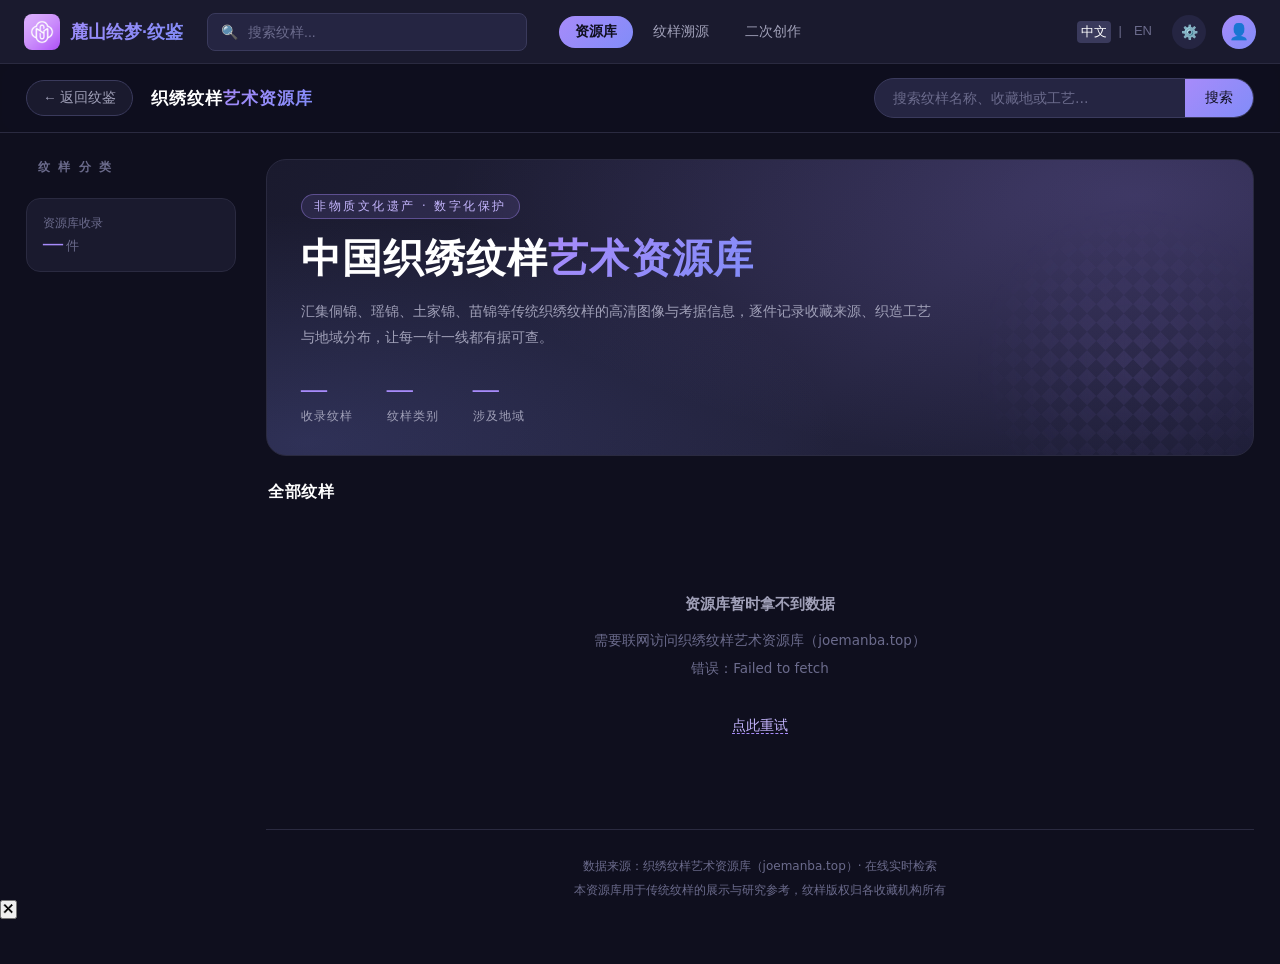
==== commit 41b19802: "deploy web 1.7.3 (二创页减法)" ====
--- a/index.html
+++ b/index.html
@@ -1,4 +1,4 @@
-﻿﻿<!DOCTYPE html>
+﻿<!DOCTYPE html>
 <html lang="zh-CN">
 <head>
     <meta charset="UTF-8">
@@ -490,14 +490,14 @@
   .lib-nav-tab{padding:6px 10px;font-size:12.5px;}
 }
 
-/* ===== 顶层视图：二次创作 / 特征提取 ===== */
-#createView,#featureView{position:fixed;left:0;right:0;bottom:0;top:var(--tv-top,64px);z-index:1200;
+/* ===== 顶层视图：二次创作 ===== */
+#createView{position:fixed;left:0;right:0;bottom:0;top:var(--tv-top,64px);z-index:1200;
   display:none;overflow-y:auto;overflow-x:hidden;background:#0f0f1e;color:#fff;text-align:left;
   font-family:"Noto Sans SC","PingFang SC","Microsoft YaHei",system-ui,sans-serif;
   -webkit-font-smoothing:antialiased;}
-#createView.lib-open,#featureView.lib-open{display:block;}
-#createView *,#featureView *{box-sizing:border-box;}
-#createView input,#featureView input{font-family:inherit;}
+#createView.lib-open{display:block;}
+#createView *{box-sizing:border-box;}
+#createView input{font-family:inherit;}
 
 /* 共用骨架（与资源库同一套视觉语言） */
 .tv-head{position:sticky;top:0;z-index:5;background:rgba(15,15,30,.92);
@@ -596,6 +596,7 @@
 .cv-sw{width:30px;height:30px;border-radius:9px;cursor:pointer;border:2px solid transparent;transition:.16s;}
 .cv-sw.on{border-color:#fff;transform:scale(1.06);}
 .cv-chips{display:flex;flex-wrap:wrap;gap:7px;}
+.cv-ai-models{margin:-3px 0 8px;}
 .cv-chip{padding:6px 12px;border-radius:999px;border:1px solid #3a3a5c;background:#1a1a2e;
   font-size:12.5px;color:#a0a0b8;cursor:pointer;transition:.16s;}
 .cv-chip:hover{background:#252542;color:#fff;}
@@ -611,72 +612,8 @@
 .cv-work-b b{display:block;font-size:14px;font-weight:600;color:#fff;}
 .cv-work-b span{display:block;font-size:11.5px;color:#6b6b8c;margin-top:6px;}
 
-/* ---- 特征提取 ---- */
-.fv-io{display:grid;grid-template-columns:minmax(0,1fr) 300px;gap:18px;margin-bottom:26px;}
-.fv-drop{border:1.5px dashed #3a3a5c;border-radius:16px;background:#1a1a2e;
-  padding:38px 20px;text-align:center;transition:.18s;}
-.fv-drop:hover{border-color:#a78bfa;background:#1d1d36;}
-.fv-drop-icon{font-size:34px;opacity:.85;margin-bottom:12px;}
-.fv-drop-t{font-size:15px;font-weight:600;color:#fff;}
-.fv-drop-h{font-size:12.5px;color:#6b6b8c;margin-top:8px;}
-.fv-sample{border:1px solid #2a2a40;border-radius:16px;background:#1a1a2e;padding:16px;}
-.fv-sample-h{font-size:12px;letter-spacing:.18em;color:#6b6b8c;font-weight:600;margin-bottom:12px;}
-.fv-sample-row{display:grid;grid-template-columns:1fr 1fr;gap:10px;}
-.fv-sample-thumb{aspect-ratio:1/1;border-radius:11px;cursor:pointer;border:2px solid transparent;transition:.16s;}
-.fv-sample-thumb:hover{transform:translateY(-2px);}
-.fv-sample-thumb.on{border-color:#a78bfa;}
-.fv-cards{display:grid;grid-template-columns:repeat(auto-fit,minmax(248px,1fr));gap:18px;margin-bottom:26px;}
-.fv-card{border:1px solid #2a2a40;border-radius:16px;background:#1a1a2e;padding:17px 18px;}
-.fv-card-h{display:flex;align-items:center;gap:8px;font-size:13.5px;font-weight:600;color:#fff;margin-bottom:14px;}
-.fv-card-h .fv-ico{color:#a78bfa;}
-.fv-card-h b{margin-left:auto;font-size:11.5px;font-weight:600;color:#c4b5fd;
-  border:1px solid rgba(167,139,250,.4);border-radius:999px;padding:2px 9px;background:rgba(167,139,250,.12);}
-.fv-bars{display:flex;align-items:flex-end;gap:3px;height:66px;margin-bottom:12px;}
-.fv-bars i{flex:1;background:linear-gradient(180deg,#a78bfa,#818cf8);border-radius:2px 2px 0 0;min-height:3px;}
-.fv-card-f{font-size:12px;color:#6b6b8c;line-height:1.7;}
-.fv-card-f b{color:#a0a0b8;font-variant-numeric:tabular-nums;}
-.fv-vector{border:1px solid #2a2a40;border-radius:16px;background:#1a1a2e;padding:18px;margin-bottom:26px;}
-.fv-vector-code{font-family:"JetBrains Mono",Consolas,monospace;font-size:12.5px;color:#c4b5fd;
-  background:#15152a;border:1px solid #2a2a40;border-radius:11px;padding:13px 15px;line-height:1.85;
-  overflow-x:auto;white-space:pre;margin-bottom:16px;}
-.fv-vector-bars{display:flex;align-items:flex-end;gap:4px;height:86px;}
-.fv-vector-bars i{flex:1;background:linear-gradient(180deg,rgba(167,139,250,.95),rgba(129,140,248,.45));
-  border-radius:2px 2px 0 0;min-height:3px;}
-.fv-match{border:1px solid #2a2a40;border-radius:16px;background:#1a1a2e;overflow:hidden;}
-.fv-match-row{display:grid;grid-template-columns:56px minmax(0,1fr) 132px;gap:14px;align-items:center;
-  padding:14px 18px;border-top:1px solid #2a2a40;}
-.fv-match-row:first-child{border-top:0;}
-.fv-match-thumb{width:56px;height:56px;border-radius:11px;}
-.fv-match-meta b{display:block;font-size:14px;font-weight:600;color:#fff;}
-.fv-match-meta span{display:block;font-size:11.5px;color:#6b6b8c;margin-top:4px;}
-.fv-match-score{text-align:right;}
-.fv-match-score b{font-size:15px;color:#a78bfa;font-variant-numeric:tabular-nums;
-  font-family:"Noto Serif SC","Songti SC",serif;}
-.fv-match-bar{height:5px;border-radius:999px;background:#252542;margin-top:7px;overflow:hidden;}
-.fv-match-bar span{display:block;height:100%;border-radius:999px;background:linear-gradient(90deg,#818cf8,#a78bfa);}
-
-@media (max-width:1100px){
-  .cv-studio{grid-template-columns:210px minmax(0,1fr);}
-  .cv-ctrl{grid-column:1/-1;}
 }
-@media (max-width:900px){
-  .tv-head-in{padding:12px 14px;gap:10px;}
-  .tv-brand{display:none;}
-  .tv-btn{padding:0 13px;font-size:12.5px;}
-  .tv-wrap{padding:16px;}
-  .tv-hero{padding:24px 20px;}
-  .tv-stats{gap:22px;}
-  .cv-studio{grid-template-columns:minmax(0,1fr);}
-  .cv-stage{order:-1;}
-  .cv-works{grid-template-columns:repeat(auto-fill,minmax(150px,1fr));gap:14px;}
-  .fv-io{grid-template-columns:minmax(0,1fr);}
-  .fv-cards{grid-template-columns:minmax(0,1fr);}
-  .fv-match-row{grid-template-columns:48px minmax(0,1fr);gap:12px;padding:12px 14px;}
-  .fv-match-thumb{width:48px;height:48px;}
-  .fv-match-score{grid-column:1/-1;text-align:left;}
-  .fv-vector-code{font-size:11.5px;}
-}
-/* 窄屏：收起品牌文字，把顶栏空间让给 4 个页签（此前 2 页签时够用，加到 4 个就溢出 40px）；
+/* 窄屏：收起品牌文字，把顶栏空间让给 3 个页签（此前 2 页签时够用，加到 4 个就溢出 40px）；
    仍保留 overflow-x 兜底，极端窄屏可横向滑动 */
 @media (max-width:600px){
   .top-nav .logo{gap:0;}
@@ -689,6 +626,7 @@
     </style>
     <link rel="stylesheet" href="mobile.css">
     <link rel="stylesheet" href="region-chain-css.css">
+    <link rel="stylesheet" href="derivation-css.css">
 </head>
 <body>
     <!-- 顶部导航 -->
@@ -705,7 +643,6 @@
             <span class="lib-nav-tab on" data-view="library" onclick="setTopView('library')">资源库</span>
             <span class="lib-nav-tab" data-view="trace" onclick="setTopView('trace')">纹样溯源</span>
             <span class="lib-nav-tab" data-view="create" onclick="setTopView('create')">二次创作</span>
-            <span class="lib-nav-tab" data-view="feature" onclick="setTopView('feature')">特征提取</span>
         </div>
         <div class="top-right">
             <div class="lang-switch">
@@ -1088,7 +1025,7 @@
         await initDB();
 
         // 检查 seed 版本 — 如果未写入或版本不对, 重新播种
-        const SEED_VERSION = 'imported-v8-52';  // 升级到 50 条真实纹样时改这个值
+        const SEED_VERSION = 'imported-v9-52';  // 升级到 50 条真实纹样时改这个值
         let currentVersion = null;
         try {
             const vReq = db.transaction('meta').objectStore('meta').get('seedVersion');
@@ -1824,7 +1761,6 @@
             return (j.result || []).map(x => x.keyword).filter(Boolean).slice(0, 6);
         } catch (e) { return null; }
     }
-
 
 // === U-Net 语义分割（经典CV组合，零体积增加）===
 async function segmentPattern(img) {
@@ -2143,7 +2079,7 @@
                 </div>
                 <div class="algo-bars">${bars}</div>
                 <div class="algo-note">${note}</div>
-                <div class="algo-foot">66 维纹理特征（骨架 / Gabor / LBP / 色彩）· 留一验证 72%${a.ms ? ' · 耗时 ' + a.ms + 'ms' : ''}</div>
+                <div class="algo-foot">${a.dims || 34} 维纹理特征（8 方向 Gabor / LBP）· 留一验证 76%${a.ms ? ' · 耗时 ' + a.ms + 'ms' : ''}</div>
             </div>`;
     }
 
@@ -2163,6 +2099,7 @@
                     <button class="icon-btn" onclick="registerCurrentOnChain()" title="上链确权登记">上链</button>
                     <button class="icon-btn" onclick="verifyCurrentOnChain()" title="链上验真">验真</button>
                     <button class="icon-btn" onclick="openRegionChain()" title="区域链确权">区域链</button>
+                    <button class="icon-btn" onclick="openDerivationGraph()" title="二次创作派生谱系">谱系</button>
                     <button class="icon-btn" onclick="generateComplianceReport()" title="商用合规检测报告">合规</button>
                     <button class="icon-btn" onclick="openEditModal('${result.id}')" title="编辑">✏️</button>
                 </div>
@@ -2458,7 +2395,7 @@
     async function reseedData() {
         const _officialCount = (window.IMPORTED_PATTERNS && window.IMPORTED_PATTERNS.length) ? window.IMPORTED_PATTERNS.length : defaultPatterns.length;
         if (!confirm('确认重新加载纹样数据?\n\n将会重置为最新的 ' + _officialCount + ' 条官方纹样 (怀化博物馆/省研究所/汪为义收藏等藏品)。\n\n您手动添加的纹样(数据管理-新增纹样)、采集、收藏、历史记录会保留。')) return;
-        const SEED_VERSION = 'imported-v8-52';
+        const SEED_VERSION = 'imported-v9-52';
         const _preserved = collectUserPatterns(patterns);   // 用户自建条目, 播种后回填
         const clearTx = db.transaction('patterns', 'readwrite');
         clearTx.objectStore('patterns').clear();
@@ -2873,7 +2810,7 @@
     // ===== 链上确权（v1.x）：指纹哈希 → 后端代理 → 上链，原图不上链 =====
     const CHAIN_CONFIG = {
         provider: 'mock',            // mock | wenchang | zhixin | antchain
-        proxyUrl: 'https://web-production-3c20e.up.railway.app',
+        proxyUrl: 'http://localhost:8787',   // 桌面端默认连本地服务（离线/本地 MySQL 模式）
         owner: '待填写权属人',
         enabled: true
     };
@@ -2993,6 +2930,7 @@
     async function openRegionChain() {
         if (!CHAIN_CONFIG.enabled) { showToast('链上确权未启用', 'error'); return; }
         if (!currentImage) { showToast('请先上传并溯源一张图片', 'error'); return; }
+        // 确保有当前指纹
         if (!window.currentFingerprint) {
             try { window.currentFingerprint = await computeFingerprintForResult(); }
             catch (e) { window.currentFingerprint = null; }
@@ -3000,12 +2938,26 @@
         if (!window.currentFingerprint) { showToast('无法生成指纹', 'error'); return; }
         if (typeof initRegionChainUI !== 'function') { showToast('区域链模块未加载', 'error'); return; }
         initRegionChainUI();
+    }
+
+    // ===== 二次创作派生谱系入口 =====
+    async function openDerivationGraph() {
+        if (!CHAIN_CONFIG.enabled) { showToast('链上服务未启用', 'error'); return; }
+        if (!window.currentFingerprint) {
+            try { window.currentFingerprint = await computeFingerprintForResult(); }
+            catch (e) { window.currentFingerprint = null; }
+        }
+        if (!window.currentFingerprint) { showToast('无法生成指纹，请先溯源一张图片', 'error'); return; }
+        if (typeof initDerivationUI !== 'function') { showToast('派生谱系模块未加载', 'error'); return; }
+        const name = (window.currentResult && window.currentResult.name) || '';
+        initDerivationUI(window.currentFingerprint, name);
     }
 
     // ===== 启动 =====
     loadData();
     </script>
     <script src="region-chain-ui.js"></script>
+    <script src="derivation-ui.js"></script>
     <script src="mobile.js"></script>
     <!-- [SW disabled for Capacitor APK - uncomment if needed]
     <script>
@@ -3067,135 +3019,132 @@
     </div>
 </div>
 
-<!-- ===== 顶层视图：二次创作 / 特征提取 ===== -->
+<!-- ===== 顶层视图：二次创作 ===== -->
 <div id="createView">
     <div class="tv-head">
         <div class="tv-head-in">
             <button class="tv-back" onclick="setTopView('trace')">← 返回纹鉴</button>
             <div class="tv-brand">纹样<em>二次创作</em></div>
-            <div class="tv-actions">
-                <button class="tv-btn">📁 导入源纹样</button>
-                <button class="tv-btn primary">⬇ 导出设计稿</button>
-            </div>
         </div>
     </div>
     <div class="tv-wrap">
-        <section class="tv-hero">
-            <span class="tv-eyebrow">数字文创 · 纹样再造</span>
-            <h1>让传统纹样<span>长出新枝</span></h1>
-            <p>从馆藏织绣纹样中提取母题、配色与构图规律，叠加现代设计语言重新演绎，生成可落地到织物、包装与数字界面的文创方案。</p>
-            <div class="tv-stats">
-                <div class="s"><div class="n">128</div><div class="l">可用母题</div></div>
-                <div class="s"><div class="n">36</div><div class="l">预设配色</div></div>
-                <div class="s"><div class="n">9</div><div class="l">构图范式</div></div>
-            </div>
-        </section>
-
-        <div class="tv-bar">
-            <span class="t">创作工作台</span>
-            <span class="c">静态演示 · 未接入生成引擎</span>
-        </div>
-
-        <div class="cv-studio">
-            <aside class="cv-src">
-                <div class="tv-panel-h">源 纹 样</div>
-                <div class="cv-src-list">
-                    <div class="cv-src-item on">
-                        <div class="cv-src-thumb tv-pat t1"></div>
-                        <div class="cv-src-meta"><b>侗锦 · 八角花</b><span>湖南通道 · 清代</span></div>
+
+        <div class="cv-pane" data-pane="ai">
+                <div class="tv-bar">
+                    <span class="t">AI 创作台</span>
+                    <span class="c" id="cvAiChanLine">未配置 · 在右侧选服务商、填一个 Key 就能出图</span>
+                </div>
+
+                <!-- ===== 图生图 · 二次创作（只保留图生图一条线）===== -->
+                <div class="cv-entry" id="cvEntry">
+                    <div class="cv-entry-head">
+                        <span class="cv-entry-title">图生图 · 二次创作</span>
+                        <span class="cv-entry-sub">选一张源纹样作为图案基准，生成后自动登记「新创作」派生关系并回流谱系（独立确权，仅记录派生自源纹样）</span>
                     </div>
-                    <div class="cv-src-item">
-                        <div class="cv-src-thumb tv-pat t2"></div>
-                        <div class="cv-src-meta"><b>瑶锦 · 盘王印</b><span>广西金秀 · 民国</span></div>
+                    <div class="cv-entry-src">
+                        <span class="cv-entry-lbl">源纹样</span>
+                        <span class="cv-entry-src-name" id="cvSrcName">未指定（默认取当前溯源纹样）</span>
+                        <button class="cv-tool" type="button" id="cvSrcPick">📚 选源纹样</button>
+                        <button class="cv-tool ghost" type="button" id="cvSrcClear">清除</button>
                     </div>
-                    <div class="cv-src-item">
-                        <div class="cv-src-thumb tv-pat t3"></div>
-                        <div class="cv-src-meta"><b>土家锦 · 四十八勾</b><span>湖南龙山 · 近代</span></div>
+                    <div class="cv-entry-judge new" id="cvEntryJudge"></div>
+                    <button class="tv-btn" type="button" id="cvEntryQuery" style="display:none;margin-top:2px;">🔗 查看派生谱系</button>
+                </div>
+
+                <div class="cv-ai-prompt">
+                <textarea class="cv-ai-ta" id="cvAiPrompt" rows="3" placeholder="描述你想要的纹样… 例如：靛蓝底、八角团花、密布四方连续、古朴双钩"></textarea>
+                <div class="cv-ai-prow">
+                    <div class="cv-chips" id="cvAiChips"></div>
+                    <span class="cv-ai-cnt" id="cvAiCount">0 字</span>
+                </div>
+                <div class="cv-ai-mode">
+                    <span class="cv-mode-btn on" id="cvModeTxt" onclick="setCvMode('txt')">✏️ 文生图</span>
+                    <span class="cv-mode-btn" id="cvModeImg" onclick="setCvMode('img')">🖼️ 图生图</span>
+                    <span class="cv-ai-mode-hint" id="cvAiModeHint">纯文本描述即生成纹样，无需任何参考图</span>
+                </div>
+                <div class="cv-ai-refs cv-pane-off" id="cvAiRefs">
+                    <div class="cv-ai-ref">
+                        <span class="cv-ai-ref-t">底图（图案基准 · 本地纹样，可选）</span>
+                        <button class="cv-tool" type="button" id="cvAiRefA">📷 选原图</button>
+                        <button class="cv-tool" type="button" id="cvAiRefALib">📚 纹样库当底图</button>
+                        <button class="cv-tool ghost" type="button" id="cvAiRefAClear">清除</button>
+                        <img class="cv-ai-ref-img cv-pane-off" id="cvAiRefAImg" alt="底图预览">
                     </div>
-                    <div class="cv-src-item">
-                        <div class="cv-src-thumb tv-pat t4"></div>
-                        <div class="cv-src-meta"><b>苗锦 · 蝴蝶妈妈</b><span>贵州台江 · 清代</span></div>
+                    <input type="file" id="cvAiRefAFile" accept="image/*" hidden>
+                    <div class="cv-ai-ref-tip">
+                        图生图：纹样库当底图或选原图（📚 / 📷）作为<b>图案基准</b>。
+                        需服务商支持图像编辑 —— 硅基流动选 <b>Qwen-Image-Edit-2509</b>。
+                        图片会自动缩到长边 1024 再上传。
                     </div>
                 </div>
-            </aside>
-
-            <div class="cv-stage">
-                <div class="cv-canvas">
-                    <div class="cv-canvas-pattern tv-pat t1"></div>
-                    <div class="cv-canvas-tip">画布预览区</div>
+
+                <div class="cv-lib-picker cv-pane-off" id="cvLibPicker">
+                    <div class="cv-lib-picker-in">
+                        <div class="cv-lib-picker-h">从纹样库选一张当底图（图案基准）
+                            <button class="cv-tool ghost" type="button" id="cvLibClose">✕ 关闭</button>
+                        </div>
+                        <div class="cv-lib-grid" id="cvLibGrid"></div>
+                    </div>
                 </div>
-                <div class="cv-tools">
-                    <button class="cv-tool on">🎨 配色</button>
-                    <button class="cv-tool">▦ 构图</button>
-                    <button class="cv-tool">✎ 笔触</button>
-                    <button class="cv-tool">🖼 底纹</button>
+
+                <div class="cv-ai-tools">
+                    <span class="sp"></span>
+                    <button class="tv-btn" type="button" id="cvAiExample">🎲 来点灵感</button>
+                    <button class="cv-ai-gen" type="button" id="cvAiGen">✨ 生成纹样</button>
                 </div>
             </div>
 
-            <aside class="cv-ctrl">
-                <div class="tv-panel-h">参 数</div>
-                <div class="cv-group">
-                    <div class="cv-label">配色方案</div>
-                    <div class="cv-swatches">
-                        <span class="cv-sw on" style="background:linear-gradient(135deg,#a78bfa,#818cf8)"></span>
-                        <span class="cv-sw" style="background:linear-gradient(135deg,#f0abfc,#c084fc)"></span>
-                        <span class="cv-sw" style="background:linear-gradient(135deg,#67e8f9,#38bdf8)"></span>
-                        <span class="cv-sw" style="background:linear-gradient(135deg,#fcd34d,#fb923c)"></span>
-                        <span class="cv-sw" style="background:linear-gradient(135deg,#6ee7b7,#34d399)"></span>
+            <div class="cv-ai-only">
+                <section class="cv-ai-main">
+                    <div class="tv-panel-h">出 图 结 果</div>
+
+                    <div class="cv-ai-empty" id="cvAiEmpty">
+                        <b>还没有出图</b>
+                        <span>在上面写一句描述，点「✨ 生成纹样」；真图返回后会显示在这里，点图看大图。</span>
                     </div>
-                </div>
-                <div class="cv-group">
-                    <div class="cv-label">构图范式</div>
-                    <div class="cv-chips">
-                        <span class="cv-chip on">四方连续</span>
-                        <span class="cv-chip">二方连续</span>
-                        <span class="cv-chip">中心对称</span>
-                        <span class="cv-chip">自由散点</span>
+
+                    <div class="cv-pane-off" id="cvAiImgsWrap">
+                        <div class="cv-ai-read-h" id="cvAiImgsHead">云端出图</div>
+                        <div class="cv-ai-cloud-imgs" id="cvAiImgs"></div>
+                        <div class="cv-ai-opts">
+                            <button class="cv-tool" type="button" id="cvAiDl">💾 下载全部</button>
+                            <button class="cv-tool ghost" type="button" id="cvAiClear">🧹 清空结果</button>
+                        </div>
                     </div>
-                </div>
-                <div class="cv-group">
-                    <div class="cv-label">纹样密度 <b class="cv-val">62%</b></div>
-                    <div class="cv-slider"><span style="width:62%"></span></div>
-                </div>
-                <div class="cv-group">
-                    <div class="cv-label">线条权重 <b class="cv-val">中等</b></div>
-                    <div class="cv-slider"><span style="width:45%"></span></div>
-                </div>
-                <div class="cv-group">
-                    <div class="cv-label">色彩饱和度 <b class="cv-val">78%</b></div>
-                    <div class="cv-slider"><span style="width:78%"></span></div>
-                </div>
-            </aside>
-        </div>
-
-        <div class="tv-bar" style="margin-top:34px;">
-            <span class="t">最近创作</span>
-            <span class="c">6 个方案 · 按修改时间排序</span>
-        </div>
-        <div class="cv-works">
-            <div class="cv-work">
-                <div class="cv-work-thumb tv-pat t1"></div>
-                <div class="cv-work-b"><b>八角花 · 靛蓝新解</b><span>2 小时前 · 四方连续</span></div>
-            </div>
-            <div class="cv-work">
-                <div class="cv-work-thumb tv-pat t4"></div>
-                <div class="cv-work-b"><b>盘王印 · 几何重构</b><span>昨天 · 中心对称</span></div>
-            </div>
-            <div class="cv-work">
-                <div class="cv-work-thumb tv-pat t2"></div>
-                <div class="cv-work-b"><b>四十八勾 · 圆点阵列</b><span>3 天前 · 二方连续</span></div>
-            </div>
-            <div class="cv-work">
-                <div class="cv-work-thumb tv-pat t3"></div>
-                <div class="cv-work-b"><b>蝴蝶妈妈 · 织格底</b><span>5 天前 · 自由散点</span></div>
-            </div>
-            <div class="cv-work">
-                <div class="cv-work-thumb tv-pat t2"></div>
-                <div class="cv-work-b"><b>侗锦 · 夜紫变奏</b><span>上周 · 四方连续</span></div>
-            </div>
-            <div class="cv-work">
-                <div class="cv-work-thumb tv-pat t1"></div>
-                <div class="cv-work-b"><b>苗锦 · 暖橙套色</b><span>上周 · 中心对称</span></div>
+
+                    <div class="cv-lightbox" id="cvLightbox">
+                        <button class="cv-lb-close" type="button" id="cvLbClose" title="关闭">✕</button>
+                        <img id="cvLbImg" alt="AI 出图大图">
+                        <div class="cv-lb-bar">
+                            <button class="cv-lb-btn primary" type="button" id="cvLbSave">💾 保存这张图</button>
+                            <button class="cv-lb-btn" type="button" id="cvLbClose2">关闭</button>
+                        </div>
+                    </div>
+                </section>
+
+                <aside class="cv-ai-side">
+                    <div class="tv-panel-h">模 型 配 置</div>
+                    <div class="cv-ai-chan-line" id="cvAiChanBox">当前状态：<b>未配置</b></div>
+
+                    <div class="cv-label">服务商</div>
+                    <div class="cv-chips" id="cvAiProvs"></div>
+                    <div class="cv-ai-keyhint" id="cvAiKeyHint"></div>
+
+                    <input class="cv-ai-in" id="cvAiEp" placeholder="端点 URL，如 https://…/v1/images/generations">
+                    <input class="cv-ai-in" id="cvAiKey" placeholder="API Key（sk- 开头那串）" autocomplete="off">
+                    <input class="cv-ai-in" id="cvAiModel" placeholder="模型名，如 Kwai-Kolors/Kolors">
+                    <div class="cv-chips cv-ai-models" id="cvAiModels"></div>
+                    <button class="tv-btn" type="button" id="cvAiCloudSave" style="width:100%;">保存配置</button>
+
+                    <div class="tip">
+                        选硅基流动时端点与模型已自动填好，只差一个 Key —— 图生图用 Qwen 图编（按量计费，约 3 毛/张），Kolors 为免费文生图模型（默认填充，本页以图生图为主）。
+                    </div>
+
+                    <div class="cv-ai-note">
+                        <b>关于图片</b>：返回的是生图模型的真实位图，不是本地绘制，没法反解成参数。
+                        点图放大预览；保存走悬浮图标或「💾 下载全部」，也可右键、长按另存。
+                    </div>
+                </aside>
             </div>
         </div>
 
@@ -3205,142 +3154,1237 @@
     </div>
 </div>
 
-<div id="featureView">
-    <div class="tv-head">
-        <div class="tv-head-in">
-            <button class="tv-back" onclick="setTopView('trace')">← 返回纹鉴</button>
-            <div class="tv-brand">纹样<em>特征提取</em></div>
-            <div class="tv-actions">
-                <button class="tv-btn">🔄 重置</button>
-                <button class="tv-btn primary">⚡ 开始提取</button>
-            </div>
-        </div>
-    </div>
-    <div class="tv-wrap">
-        <section class="tv-hero">
-            <span class="tv-eyebrow">图像特征 · 量化比对</span>
-            <h1>把纹样<span>拆成数据</span></h1>
-            <p>对纹样图像做多尺度特征分解，输出纹理、色彩、形状与周期结构四组量化指标，作为检索与相似度比对的依据。</p>
-            <div class="tv-stats">
-                <div class="s"><div class="n">128</div><div class="l">特征维度</div></div>
-                <div class="s"><div class="n">4</div><div class="l">特征族</div></div>
-                <div class="s"><div class="n">1.8s</div><div class="l">平均提取耗时</div></div>
-            </div>
-        </section>
-
-        <div class="fv-io">
-            <div class="fv-drop">
-                <div class="fv-drop-icon">🖼</div>
-                <div class="fv-drop-t">拖入纹样图片</div>
-                <div class="fv-drop-h">支持 JPG / PNG，单张不超过 10MB</div>
-            </div>
-            <div class="fv-sample">
-                <div class="fv-sample-h">示 例 纹 样</div>
-                <div class="fv-sample-row">
-                    <div class="fv-sample-thumb tv-pat t1 on"></div>
-                    <div class="fv-sample-thumb tv-pat t2"></div>
-                    <div class="fv-sample-thumb tv-pat t3"></div>
-                    <div class="fv-sample-thumb tv-pat t4"></div>
-                </div>
-            </div>
-        </div>
-
-        <div class="tv-bar">
-            <span class="t">特征族</span>
-            <span class="c">示例数值 · 接入算法后自动更新</span>
-        </div>
-        <div class="fv-cards">
-            <div class="fv-card">
-                <div class="fv-card-h"><span class="fv-ico">▦</span>纹理特征 <b>LBP</b></div>
-                <div class="fv-bars">
-                    <i style="height:34%"></i><i style="height:58%"></i><i style="height:82%"></i>
-                    <i style="height:66%"></i><i style="height:91%"></i><i style="height:47%"></i>
-                    <i style="height:72%"></i><i style="height:55%"></i><i style="height:38%"></i>
-                    <i style="height:63%"></i><i style="height:79%"></i><i style="height:44%"></i>
-                </div>
-                <div class="fv-card-f">对比度 <b>0.42</b> · 一致性 <b>0.77</b></div>
-            </div>
-            <div class="fv-card">
-                <div class="fv-card-h"><span class="fv-ico">◐</span>色彩特征 <b>HSV</b></div>
-                <div class="fv-bars">
-                    <i style="height:88%"></i><i style="height:72%"></i><i style="height:41%"></i>
-                    <i style="height:29%"></i><i style="height:56%"></i><i style="height:68%"></i>
-                    <i style="height:35%"></i><i style="height:22%"></i><i style="height:49%"></i>
-                    <i style="height:61%"></i><i style="height:27%"></i><i style="height:18%"></i>
-                </div>
-                <div class="fv-card-f">主色 <b>#4a5fa8</b> · 色相熵 <b>1.36</b></div>
-            </div>
-            <div class="fv-card">
-                <div class="fv-card-h"><span class="fv-ico">⬡</span>形状特征 <b>Hu 矩</b></div>
-                <div class="fv-bars">
-                    <i style="height:26%"></i><i style="height:44%"></i><i style="height:61%"></i>
-                    <i style="height:85%"></i><i style="height:58%"></i><i style="height:39%"></i>
-                    <i style="height:30%"></i><i style="height:53%"></i><i style="height:70%"></i>
-                    <i style="height:46%"></i><i style="height:33%"></i><i style="height:24%"></i>
-                </div>
-                <div class="fv-card-f">对称性 <b>0.81</b> · 紧致度 <b>0.64</b></div>
-            </div>
-            <div class="fv-card">
-                <div class="fv-card-h"><span class="fv-ico">∿</span>周期结构 <b>FFT</b></div>
-                <div class="fv-bars">
-                    <i style="height:19%"></i><i style="height:31%"></i><i style="height:95%"></i>
-                    <i style="height:24%"></i><i style="height:16%"></i><i style="height:67%"></i>
-                    <i style="height:21%"></i><i style="height:13%"></i><i style="height:42%"></i>
-                    <i style="height:18%"></i><i style="height:28%"></i><i style="height:11%"></i>
-                </div>
-                <div class="fv-card-f">主频 <b>13.4 cyc</b> · 方向性 <b>0.58</b></div>
-            </div>
-        </div>
-
-        <div class="tv-bar">
-            <span class="t">特征向量</span>
-            <span class="c">归一化后前 24 维</span>
-        </div>
-        <div class="fv-vector">
-            <div class="fv-vector-code">[ 0.82, 0.14, 0.63, 0.91, 0.07, 0.45, 0.72, 0.38,
-  0.55, 0.88, 0.21, 0.34, 0.66, 0.12, 0.79, 0.43,
-  0.27, 0.94, 0.51, 0.18, 0.62, 0.36, 0.71, 0.09 ]</div>
-            <div class="fv-vector-bars">
-                <i style="height:82%"></i><i style="height:14%"></i><i style="height:63%"></i>
-                <i style="height:91%"></i><i style="height:7%"></i><i style="height:45%"></i>
-                <i style="height:72%"></i><i style="height:38%"></i><i style="height:55%"></i>
-                <i style="height:88%"></i><i style="height:21%"></i><i style="height:34%"></i>
-                <i style="height:66%"></i><i style="height:12%"></i><i style="height:79%"></i>
-                <i style="height:43%"></i><i style="height:27%"></i><i style="height:94%"></i>
-                <i style="height:51%"></i><i style="height:18%"></i><i style="height:62%"></i>
-                <i style="height:36%"></i><i style="height:71%"></i><i style="height:9%"></i>
-            </div>
-        </div>
-
-        <div class="tv-bar">
-            <span class="t">相似纹样匹配</span>
-            <span class="c">按余弦相似度排序</span>
-        </div>
-        <div class="fv-match">
-            <div class="fv-match-row">
-                <div class="fv-match-thumb tv-pat t1"></div>
-                <div class="fv-match-meta"><b>侗锦 · 八角花</b><span>湖南通道 · 清代 · 织锦</span></div>
-                <div class="fv-match-score"><b>96.2%</b><div class="fv-match-bar"><span style="width:96%"></span></div></div>
-            </div>
-            <div class="fv-match-row">
-                <div class="fv-match-thumb tv-pat t2"></div>
-                <div class="fv-match-meta"><b>瑶锦 · 盘王印</b><span>广西金秀 · 民国 · 织锦</span></div>
-                <div class="fv-match-score"><b>88.7%</b><div class="fv-match-bar"><span style="width:89%"></span></div></div>
-            </div>
-            <div class="fv-match-row">
-                <div class="fv-match-thumb tv-pat t3"></div>
-                <div class="fv-match-meta"><b>土家锦 · 四十八勾</b><span>湖南龙山 · 近代 · 织锦</span></div>
-                <div class="fv-match-score"><b>73.5%</b><div class="fv-match-bar"><span style="width:74%"></span></div></div>
-            </div>
-        </div>
-
-        <div class="tv-foot">
-            特征提取结果为图像量化指标 · 不构成纹样版权判定依据
-        </div>
-    </div>
-</div>
-
-<!-- ===== 顶层视图：二次创作 / 特征提取 ===== -->
+
+
+<!-- ===== AI 创作台：交互层（样式 + 引擎）===== -->
+<style>
+/* ===== AI 创作台（纯云端文生图）——2026-10-09 由「本地引擎 + 云端」双通道收敛为只走云端 =====
+   与「二创工作台交互层」同规矩：自成一块（自带 <style>），刻意不并入库样式块，
+   以免被 patch_library_dark.py / patch_library_nav.py 的真相源（lib_css.txt）静默回滚。
+
+   ⚠️ 本块内**不得**出现 range 类型的 input，也不得出现顶层页签属性字样：
+      页面样式区里那三条约束（滑杆 3 / 顶层页签 4）虽已随工作台一起退役，
+      但保持本块干净可以避免将来又被误认为是某条断言的来源。
+   ⚠️ .cv-tool.ghost 原本定义在「工作台交互层」里，工作台撤掉后必须在本块自带一份。 */
+
+/* 页内面板显隐：用显式 class，不依赖 hidden 属性
+   —— 三份 www/web-dist/android 文件实际跑在 BackCompat（怪异模式），
+      hidden 的 UA 表现不可靠，显式 display:none 才稳。 */
+.cv-pane-off{display:none!important;}
+
+/* ---------- 上下堆叠：出图结果 + 模型配置（不再左右分栏） ---------- */
+.cv-ai-only{display:flex;flex-direction:column;gap:18px;align-items:stretch;}
+.cv-ai-main,.cv-ai-side{border:1px solid #2a2a40;border-radius:16px;background:#1a1a2e;padding:16px;}
+
+/* ---------- 图生图：参考图区 ---------- */
+.cv-ai-refs{margin-top:10px;border-top:1px dashed #2a2a40;padding-top:12px;
+  display:grid;grid-template-columns:1fr 1fr;gap:12px;}
+.cv-ai-ref{background:#15152b;border:1px solid #2a2a40;border-radius:12px;padding:10px 11px;}
+.cv-ai-ref-t{display:block;font-size:11.5px;color:#8a8ab0;letter-spacing:.5px;margin-bottom:8px;}
+.cv-ai-ref-img{display:block;width:100%;max-height:120px;object-fit:contain;
+  margin-top:8px;border-radius:8px;background:#0f0f20;}
+.cv-ai-ref-tip{grid-column:1 / -1;font-size:11.5px;line-height:1.8;color:#6f6f95;}
+.cv-ai-ref-tip b{color:#9aa8ff;font-weight:600;}
+@media (max-width:720px){ .cv-ai-refs{grid-template-columns:1fr;} }
+
+/* ---------- 提示词区 ---------- */
+.cv-ai-mode{display:flex;flex-wrap:wrap;align-items:center;gap:8px;margin-top:10px;}
+.cv-ai-mode.cv-mode-locked .cv-mode-btn:first-child{display:none;}
+.cv-ai-mode.cv-mode-locked .cv-mode-btn{cursor:default;}
+.cv-mode-btn{display:inline-block;padding:7px 14px;border-radius:10px;font-size:13px;font-weight:700;cursor:pointer;
+    border:1px solid #2a2a40;background:#15152a;color:#b9b9d6;user-select:none;transition:.15s;}
+.cv-mode-btn:hover{border-color:#7c5cff;color:#fff;}
+.cv-mode-btn.on{background:linear-gradient(135deg,#7c5cff,#39d0d8);border-color:transparent;color:#fff;
+    box-shadow:0 4px 14px rgba(124,92,255,.35);}
+.cv-ai-mode-hint{font-size:12px;color:#8a8ab0;letter-spacing:.3px;}
+.cv-ai-prompt{border:1px solid #2a2a40;border-radius:16px;background:#1a1a2e;padding:16px 16px 14px;
+  margin-bottom:18px;}
+#createView .cv-ai-ta{display:block;width:100%;box-sizing:border-box;min-height:74px;max-height:220px;
+  resize:vertical;padding:12px 13px;border-radius:12px;border:1px solid #3a3a5c;background:#13132a;
+  color:#e2e6ff;font-family:inherit;font-size:13.5px;line-height:1.8;outline:none;transition:border-color .16s;}
+#createView .cv-ai-ta:focus{border-color:#a78bfa;background:#161633;}
+#createView .cv-ai-ta::placeholder{color:#585875;}
+.cv-ai-prow{display:flex;align-items:flex-start;gap:12px;flex-wrap:wrap;margin-top:12px;}
+.cv-ai-prow .cv-chips{flex:1;min-width:220px;margin:0;}
+.cv-ai-cnt{font-size:11.5px;color:#6b6b8c;white-space:nowrap;padding-top:8px;letter-spacing:.04em;}
+.cv-ai-tools{display:flex;align-items:center;gap:10px;flex-wrap:wrap;margin-top:12px;
+  padding-top:12px;border-top:1px dashed #2f2f4a;}
+.cv-ai-tools .lbl{font-size:12px;color:#6b6b8c;letter-spacing:.04em;}
+.cv-ai-tools .sp{flex:1;}
+button.cv-ai-gen{height:40px;padding:0 26px;border:0;border-radius:999px;font-family:inherit;
+  font-size:14px;font-weight:600;cursor:pointer;color:#0f0f1e;
+  background:linear-gradient(135deg,#a78bfa,#818cf8);transition:.16s;}
+button.cv-ai-gen:hover{filter:brightness(1.12);}
+button.cv-ai-gen[disabled]{filter:grayscale(1) brightness(.7);cursor:not-allowed;}
+
+/* ---------- 结果区 ---------- */
+.cv-ai-empty{border:1.5px dashed #3a3a5c;border-radius:13px;padding:36px 20px;text-align:center;
+  font-size:12.5px;color:#6b6b8c;line-height:1.95;}
+.cv-ai-empty b{display:block;font-size:14px;color:#a0a0b8;font-weight:600;margin-bottom:7px;
+  font-family:"Noto Serif SC","Songti SC",serif;letter-spacing:.06em;}
+.cv-ai-empty span{display:block;max-width:420px;margin:0 auto;}
+.cv-ai-read-h{font-size:11.5px;color:#6b6b8c;margin-bottom:10px;letter-spacing:.06em;}
+.cv-ai-cloud-imgs{display:grid;grid-template-columns:repeat(auto-fill,minmax(148px,1fr));gap:10px;}
+.cv-ai-cloud-imgs a{display:block;border:1px solid #2a2a40;border-radius:11px;overflow:hidden;
+  background:#0f0f1e;transition:.16s;}
+.cv-ai-cloud-imgs a:hover{border-color:#a78bfa;transform:translateY(-2px);}
+.cv-ai-cloud-imgs img{display:block;width:100%;height:auto;}
+.cv-ai-img{position:relative;border:1px solid #2a2a40;border-radius:11px;overflow:hidden;
+  background:#0f0f1e;transition:.16s;cursor:zoom-in;}
+.cv-ai-img:hover{border-color:#a78bfa;transform:translateY(-2px);}
+.cv-ai-img .cv-ai-img-dl{position:absolute;right:6px;bottom:6px;width:30px;height:30px;
+  border-radius:8px;border:1px solid #3a3a5c;background:rgba(15,15,30,.82);color:#c4b5fd;
+  font-size:15px;line-height:1;cursor:pointer;display:flex;align-items:center;justify-content:center;
+  opacity:0;transition:.16s;}
+.cv-ai-img:hover .cv-ai-img-dl{opacity:1;}
+.cv-ai-img .cv-ai-img-dl:hover{background:#a78bfa;color:#0f0f1e;border-color:#a78bfa;}
+/* 点图看大图灯箱 */
+.cv-lightbox{display:none;position:fixed;inset:0;background:rgba(8,8,18,.94);z-index:2000;
+  align-items:center;justify-content:center;flex-direction:column;gap:16px;padding:24px;}
+.cv-lightbox.show{display:flex;}
+.cv-lightbox img{max-width:92vw;max-height:78vh;border-radius:12px;box-shadow:0 8px 48px rgba(0,0,0,.6);}
+.cv-lightbox .cv-lb-bar{display:flex;gap:10px;align-items:center;}
+.cv-lightbox .cv-lb-btn{height:38px;padding:0 20px;border-radius:999px;border:1px solid #3a3a5c;
+  background:#1a1a2e;color:#e5e5f0;cursor:pointer;font-size:14px;}
+.cv-lightbox .cv-lb-btn:hover{background:#252542;}
+.cv-lightbox .cv-lb-btn.primary{background:#a78bfa;color:#0f0f1e;border-color:#a78bfa;font-weight:600;}
+.cv-lightbox .cv-lb-btn.primary:hover{background:#b89bff;}
+.cv-lightbox .cv-lb-close{position:absolute;top:18px;right:22px;width:40px;height:40px;border-radius:50%;
+  border:1px solid #3a3a5c;background:rgba(26,26,46,.9);color:#c4b5fd;font-size:20px;cursor:pointer;line-height:1;}
+.cv-lightbox .cv-lb-close:hover{background:#a78bfa;color:#0f0f1e;}
+.cv-ai-opts{display:flex;gap:8px;flex-wrap:wrap;margin-top:14px;padding-top:14px;
+  border-top:1px dashed #2f2f4a;}
+/* 工作台撤掉后，幽灵按钮的样式必须在本块自带 */
+.cv-tool.ghost{border-style:dashed;color:#7d7da0;}
+.cv-tool.ghost:hover{color:#c4b5fd;border-color:#a78bfa;}
+
+/* ---------- 配置栏 ---------- */
+.cv-ai-chan-line{font-size:12px;color:#a0a0b8;background:#171728;border:1px solid #2f2f4a;
+  border-radius:11px;padding:9px 11px;line-height:1.7;margin-bottom:14px;}
+.cv-ai-chan-line b{color:#c4b5fd;font-weight:600;}
+.cv-ai-chan-line.warn b{color:#fcd34d;}
+#createView .cv-ai-in{display:block;width:100%;box-sizing:border-box;height:34px;padding:0 11px;
+  border-radius:9px;border:1px solid #3a3a5c;background:#13132a;color:#e2e6ff;font-family:inherit;
+  font-size:12.5px;outline:none;margin-bottom:8px;white-space:nowrap;overflow:hidden;text-overflow:ellipsis;}
+#createView .cv-ai-in:focus{border-color:#a78bfa;}
+#createView .cv-chip{white-space:nowrap;overflow:hidden;text-overflow:ellipsis;max-width:100%;}
+
+/* ===== 二创入口（溯源重构 / 特征二创 双入口）===== */
+#createView .cv-entry{background:#15152e;border:1px solid #2a2a4a;border-radius:14px;padding:14px 16px;margin:0 0 14px;}
+#createView .cv-entry-head{display:flex;align-items:baseline;gap:10px;flex-wrap:wrap;margin-bottom:10px;}
+#createView .cv-entry-title{font-size:15px;font-weight:700;color:#c4b5fd;}
+#createView .cv-entry-sub{font-size:12px;color:#8a8aa8;}
+#createView .cv-entry-src{display:flex;align-items:center;gap:10px;flex-wrap:wrap;margin-bottom:12px;}
+#createView .cv-entry-lbl{font-size:13px;color:#a0a0b8;font-weight:600;}
+#createView .cv-entry-src-name{font-size:13px;color:#e6e6f5;flex:1;min-width:160px;word-break:break-all;}
+#createView .cv-entry-tabs{display:flex;gap:10px;margin-bottom:10px;}
+#createView .cv-entry-tab{flex:1;padding:10px 12px;border:1px solid #2a2a4a;background:#1a1a36;border-radius:10px;color:#b8b8d8;font-size:14px;font-weight:600;cursor:pointer;transition:.15s;}
+#createView .cv-entry-tab:hover{border-color:#6d5dbf;}
+#createView .cv-entry-tab.on{background:linear-gradient(135deg,#3a2a6a,#5a3a9a);border-color:#8b5cf6;color:#fff;}
+#createView .cv-entry-desc{font-size:13px;color:#9a9ac0;line-height:1.7;margin-bottom:8px;}
+#createView .cv-entry-judge{font-size:13px;font-weight:600;padding:8px 12px;border-radius:8px;background:#1e1e3a;margin-bottom:10px;}
+#createView .cv-entry-judge.new{color:#86efac;border-left:3px solid #34d399;}
+#createView .cv-entry-judge.deriv{color:#c4b5fd;border-left:3px solid #8b5cf6;}
+#createView .cv-entry-feat{margin-top:4px;}
+#createView .cv-entry-feat-h{font-size:13px;color:#a0a0b8;margin-bottom:8px;font-weight:600;}
+#createView .cv-entry-feat-grid{display:flex;gap:12px;flex-wrap:wrap;margin-bottom:10px;}
+#createView .cv-feat-card{flex:1;min-width:160px;background:#1a1a36;border:1px solid #2a2a4a;border-radius:10px;padding:10px;}
+#createView .cv-feat-t{font-size:12px;color:#c4b5fd;font-weight:600;margin-bottom:6px;}
+#createView .cv-feat-img{width:100%;height:120px;object-fit:contain;background:#0e0e1e;border-radius:8px;display:none;}
+#createView .cv-feat-img.show{display:block;}
+#createView .cv-feat-meta{font-size:11px;color:#8a8aa8;margin-top:6px;line-height:1.5;}
+.cv-ai-side .tip{font-size:11px;color:#6b6b8c;line-height:1.8;margin-top:12px;}
+.cv-ai-side .tip b{color:#fcd34d;font-weight:600;}
+
+/* 服务商选择与「去哪拿 Key」引导 */
+#cvAiProvs{margin-bottom:9px;}
+.cv-ai-keyhint{font-size:11px;color:#6b6b8c;line-height:1.75;margin:0 0 10px;}
+.cv-ai-keyhint a{color:#c4b5fd;text-decoration:none;border-bottom:1px dashed #5a4a8a;}
+.cv-ai-keyhint a:hover{color:#ddd6fe;border-bottom-color:#a78bfa;}
+.cv-ai-note{font-size:11.5px;color:#6b6b8c;line-height:1.8;margin-top:12px;
+  padding-top:12px;border-top:1px dashed #2f2f4a;}
+.cv-ai-note b{color:#a0a0b8;font-weight:600;}
+
+    /* ---------- 纹样库当底图选择器 ---------- */
+    .cv-lib-picker{position:fixed;inset:0;z-index:2100;display:flex;align-items:center;
+      justify-content:center;background:rgba(8,8,18,.86);padding:24px;}
+    .cv-lib-picker.cv-pane-off{display:none!important;}
+    .cv-lib-picker-in{width:min(880px,94vw);max-height:86vh;display:flex;flex-direction:column;
+      background:#15152b;border:1px solid #2a2a40;border-radius:16px;overflow:hidden;}
+    .cv-lib-picker-h{display:flex;align-items:center;justify-content:space-between;gap:12px;
+      padding:14px 16px;font-size:14px;color:#e2e6ff;border-bottom:1px solid #2a2a40;
+      font-family:"Noto Serif SC","Songti SC",serif;letter-spacing:.04em;}
+    .cv-lib-grid{display:grid;grid-template-columns:repeat(auto-fill,minmax(108px,1fr));gap:12px;
+      padding:16px;overflow:auto;}
+    .cv-lib-cell{position:relative;cursor:pointer;border:1px solid #2a2a40;border-radius:12px;
+      overflow:hidden;background:#0f0f20;transition:.16s;}
+    .cv-lib-cell:hover{border-color:#a78bfa;transform:translateY(-2px);}
+    .cv-lib-cell.is-off{opacity:.4;cursor:default;}
+    .cv-lib-cell img{display:block;width:100%;height:104px;object-fit:cover;background:#0f0f20;}
+    .cv-lib-cell span{display:block;padding:6px 8px;font-size:11px;color:#a0a0b8;
+      white-space:nowrap;overflow:hidden;text-overflow:ellipsis;}
+    @media (max-width:560px){ .cv-lib-grid{grid-template-columns:repeat(auto-fill,minmax(84px,1fr));} }
+
+/* ---------- 响应式 ---------- */
+@media (max-width:900px){
+  .cv-ai-prompt{padding:13px;}
+  .cv-ai-tools .sp{display:none;}
+  .cv-ai-tools .lbl{display:none;}
+  button.cv-ai-gen{flex:1;}
+  .cv-ai-main,.cv-ai-side{padding:13px;}
+}
+</style>
+<script>
+/* ===== AI 创作台：描述 → 云端文生图（纯云端，无本地引擎） =====
+   2026-10-09 由「本地引擎 + 云端」双通道收敛为只走云端：
+     · 本地引擎、描述解析、候选稿、大画布、采用到工具箱、换种子 —— 全部撤掉；
+     · 保留提示词 → 真·文生图 → 看大图 / 下载 这一条闭环。
+
+   协议适配（这是接各家最容易踩的坑）：
+     · siliconflow —— 请求体用 image_size / batch_size / num_inference_steps / guidance_scale，
+                      响应是 { images: [ { url } ] }；
+     · openai      —— 请求体 n / size / response_format，响应是 { data: [ { url | b64_json } ] }。
+     用一套 OpenAI 格式通吃，接硅基流动会直接报「返回里没有图片字段」。
+
+   ⚠️ 本块整块独立（自带 <style> + <script>），刻意不并入库块 —— 免得被
+      patch_library_dark.py / patch_library_nav.py 的真相源（lib_css.txt / lib_js.txt）静默回滚。
+   ⚠️ 本块内不得出现 range 类型的 input，也不得出现顶层页签属性字样。
+      出图数量固定 1 张（接口限制）。
+   ⚠️ 失败不再回落本地（已经没有本地引擎了）—— 必须把原因直接写进状态行并 toast 出来，
+      否则用户只会看到「点了没反应」。 */
+(function () {
+    'use strict';
+
+    var LS_CLOUD = 'lushan_cv_ai_cloud_v1';
+
+    // ---------------------------------------------------------------- 服务商预设
+    // 每家协议都不一样，所以必须有 proto 字段。端点与模型只是「默认值」，用户可随时改；
+    // Key 必须用户自己在服务商控制台申请后填。
+    var PROV = [
+        {
+            id: 'siliconflow', name: '硅基流动', proto: 'siliconflow',
+            ep: 'https://api.siliconflow.cn/v1/images/generations',
+            model: 'Kwai-Kolors/Kolors', keyUrl: 'https://cloud.siliconflow.cn/account/ak',
+            note: '快手对应文生图，Qwen对应图生图',
+            models: [
+                { id: 'Kwai-Kolors/Kolors', name: 'Kolors', d: '免费 · 中文原生 · 风格写实明快' },
+                { id: 'Qwen/Qwen-Image-Edit-2509', name: 'Qwen 图编', d: '图生图/图像编辑 · 3毛/张 · 仅底图生效' }
+            ]
+        },
+        {
+            id: 'zhipu', name: '智谱 BigModel', proto: 'openai',
+            ep: 'https://open.bigmodel.cn/api/paas/v4/images/generations',
+            model: 'cogview-3-flash', keyUrl: 'https://open.bigmodel.cn/usercenter/apikeys',
+            note: 'OpenAI 格式 · cogview-3-flash 有免费额度',
+            models: [
+                { id: 'cogview-3-flash', d: '免费额度 · 出图快' },
+                { id: 'cogview-4', d: '最新一代 · 画质更高' },
+                { id: 'glm-image', d: 'GLM 系列 · 中文语义细腻' }
+            ]
+        },
+        {
+            id: 'custom', name: '自定义端点', proto: 'openai',
+            ep: '', model: '', keyUrl: '',
+            note: '任何 OpenAI 兼容的生图接口都能接：自填端点、模型名与 Key',
+            models: []
+        }
+    ];
+
+    function provById(id) {
+        var i;
+        for (i = 0; i < PROV.length; i++) if (PROV[i].id === id) return PROV[i];
+        return PROV[0];
+    }
+
+    // ---------------------------------------------------------------- 小工具
+
+    function el(id) { return document.getElementById(id); }
+
+    function toast(msg) {
+        if (typeof window.showToast === 'function') { try { window.showToast(msg); return; } catch (e) { } }
+        if (window.console) console.log('[AI创作] ' + msg);
+    }
+
+    function pad2(n) { return (n < 10 ? '0' : '') + n; }
+
+    function stamp() {
+        var d = new Date();
+        return d.getFullYear() + pad2(d.getMonth() + 1) + pad2(d.getDate())
+            + '_' + pad2(d.getHours()) + pad2(d.getMinutes());
+    }
+
+    // ---------------------------------------------------------------- 云配置读写
+    // 以内存变量 _cvCfg 为「真相源」，localStorage 仅作跨刷新持久化。
+    // 原因：Electron / 部分浏览器 / file:// 下 localStorage 可能被禁用或写入静默失败，
+    // 若 cloudGet 永远读不到，界面状态会永远卡在「未配置」。改为内存优先后，
+    // 即使存储不可用，选服务商、填端点也能即时反映到界面与生成逻辑。
+
+    var _cvCfg = (function () {
+        try { var r = window.localStorage.getItem(LS_CLOUD); return r ? JSON.parse(r) : null; }
+        catch (e) { return null; }
+    })();
+
+    // 自建代理通道已移除：历史配置若仍指向已下线的服务商，整份丢弃走默认。
+    // 否则 cfg.proto 会残留 'proxy' → 跳过 Key 校验 → 继续 POST 本机 8788。
+    (function () {
+        if (!_cvCfg || !_cvCfg.prov) return;
+        var ok = false, i;
+        for (i = 0; i < PROV.length; i++) if (PROV[i].id === _cvCfg.prov) { ok = true; break; }
+        if (!ok) _cvCfg = null;
+    })();
+
+    function cloudGet() { return _cvCfg; }
+
+    function cloudSet(o) {
+        _cvCfg = o;
+        try { window.localStorage.setItem(LS_CLOUD, JSON.stringify(o)); } catch (e) { }
+        return true;
+    }
+
+    function curProvId() {
+        var cfg = cloudGet();
+        var id = (cfg && cfg.prov) ? cfg.prov : PROV[0].id;
+        var p = provById(id);
+        return (p && p.id === id) ? id : PROV[0].id;
+    }
+
+    // ---------------------------------------------------------------- 请求体 / 响应解析
+
+    var CLOUD_TIMEOUT = 150000;   // Kolors 一张 10~60 秒；给足 150 秒再判超时
+
+    function httpErr(status) {
+        if (status === 401 || status === 403) return 'Key 无效或没有权限（HTTP ' + status + '）';
+        if (status === 402) return '账户余额不足（HTTP 402）';
+        if (status === 404) return '端点不存在（HTTP 404），检查 URL 是否写全';
+        if (status === 429) return '触发限流，稍后再试（HTTP 429）';
+        if (status >= 500) return '服务商内部出错（HTTP ' + status + '），可稍后重试';
+        return 'HTTP ' + status;
+    }
+
+    // 请求体：按协议分派。用户没填的字段用各家的默认值兜住。
+    function buildBody(proto, cfg, prompt, n) {
+        if (proto === 'siliconflow') {
+            var ar = activeRefs();
+            // 图生图：有底图时强制切到编辑模型，并去掉 image_size（Qwen 编辑模型不支持该字段），只发 prompt+image
+            if (ar.a) {
+                return {
+                    model: 'Qwen/Qwen-Image-Edit-2509',
+                    prompt: prompt,
+                    image: ar.a,
+                    negative_prompt: '人物，人像，人脸，照片，写实摄影，场景，现代文字，水印'
+                };
+            }
+            var sf = {
+                model: cfg.model || 'Kwai-Kolors/Kolors',
+                prompt: prompt,
+                negative_prompt: '人物，人像，人脸，手，照片，写实摄影，场景，文字，水印，签名',
+                image_size: '1024x1024',
+                // 硅基流动 Kolors/Qwen-Image 单次只回 1 张（batch_size 参数被忽略），固定 1
+                batch_size: 1,
+                num_inference_steps: 20,
+                guidance_scale: 3.5
+            };
+            return sf;
+        }
+        return {
+            model: cfg.model || 'text-to-image',
+            prompt: prompt,
+            n: n,
+            size: '1024x1024',
+            response_format: 'b64_json'
+        };
+    }
+
+    // 参考图（图生图用）：a=底图（dataURL）；refSeed 用于复现
+    var refImgs = { a: '', b: '' };
+    var refSeed = 0;
+
+    // 创作模式：'txt' = 文生图（纯文本，忽略所有参考图）；'img' = 图生图（使用参考图）
+    var cvMode = 'txt';
+    // 当前模式下真正要送出的参考图：文生图模式下恒为空，图生图模式才用 refImgs
+    function activeRefs() { return (cvMode === 'img') ? refImgs : { a: '', b: '' }; }
+
+    // 切换创作模式：文生图隐藏参考图区，图生图显示之；同步更新提示与状态行
+    function setCvMode(m) {
+        // 源纹样已带图时强制图生图，不允许切回文生图
+        if (m === 'txt' && cvSrcFp && refImgs.a) return;
+        cvMode = m;
+        var t = el('cvModeTxt'), i = el('cvModeImg');
+        if (t) t.className = 'cv-mode-btn' + (m === 'txt' ? ' on' : '');
+        if (i) i.className = 'cv-mode-btn' + (m === 'img' ? ' on' : '');
+        var refs = el('cvAiRefs');
+        if (refs) refs.className = (m === 'img') ? 'cv-ai-refs' : 'cv-ai-refs cv-pane-off';
+        var hint = el('cvAiModeHint');
+        if (hint) hint.textContent = (m === 'txt')
+            ? '纯文本描述即生成纹样，无需任何参考图'
+            : '本地纹样底图（图案基准）';
+        // 进入图生图：自动把模型切到编辑模型（否则底图会被文生图模型忽略），并切换提示词占位符
+        if (m === 'img') {
+            var cfg2 = cloudGet() || {};
+            if (cfg2.proto === 'siliconflow' && !/Image-Edit/.test(cfg2.model || '')) {
+                cfg2.model = 'Qwen/Qwen-Image-Edit-2509';
+                cloudSet(cfg2);
+                if (el('cvAiModel')) el('cvAiModel').value = cfg2.model;
+                renderModels();
+                toast('图生图已自动切到 Qwen 编辑模型（底图才会生效）');
+            }
+        }
+        var ta = el('cvAiPrompt');
+        if (ta) ta.placeholder = (m === 'img')
+            ? '写编辑指令，如：改成蓝底团花 · 加八角纹 · 把主花换成莲花'
+            : '描述你想要的纹样… 例如：靛蓝底、八角团花、密布四方连续、古朴双钩';
+        refreshStatus();
+    }
+
+    function updateModeLocked(locked) {
+        var box = el('cvAiMode');
+        if (box) box.className = locked ? 'cv-ai-mode cv-mode-locked' : 'cv-ai-mode';
+    }
+
+    function fileToDataUrl(file, cb, maxSide) {
+        var fr = new FileReader();
+        fr.onload = function () {
+            var src = String(fr.result || '');
+            if (!maxSide) { cb(null, src); return; }
+            // 大图先缩到 maxSide，省带宽也省上游的体量限制
+            var im = new Image();
+            im.onload = function () {
+                var s = Math.min(1, maxSide / Math.max(im.width, im.height));
+                if (s >= 1) { cb(null, src); return; }
+                var c = document.createElement('canvas');
+                c.width = Math.round(im.width * s);
+                c.height = Math.round(im.height * s);
+                c.getContext('2d').drawImage(im, 0, 0, c.width, c.height);
+                try { cb(null, c.toDataURL('image/png')); } catch (e) { cb(null, src); }
+            };
+            im.onerror = function () { cb(null, src); };
+            im.src = src;
+        };
+        fr.onerror = function () { cb(new Error('读图失败')); };
+        fr.readAsDataURL(file);
+    }
+
+    var IMG_URL_RE = /^(https?:\/\/|data:image\/)/;
+
+    // 兜底：递归翻整个响应，捞所有像图片的 url / b64_json。
+    // 防的是「换了端点、字段名又不一样」—— 只认一层 data[] 太脆。
+    function digImgs(o, out, depth) {
+        if (!o || depth > 6 || typeof o === 'string') return out;
+        if (Object.prototype.toString.call(o) === '[object Array]') {
+            var i;
+            for (i = 0; i < o.length; i++) digImgs(o[i], out, depth + 1);
+            return out;
+        }
+        if (typeof o !== 'object') return out;
+        if (typeof o.b64_json === 'string' && o.b64_json.length > 64) {
+            out.push('data:image/png;base64,' + o.b64_json);
+        } else if (typeof o.url === 'string' && IMG_URL_RE.test(o.url)) {
+            out.push(o.url);
+        }
+        var k;
+        for (k in o) {
+            if (Object.prototype.hasOwnProperty.call(o, k)) digImgs(o[k], out, depth + 1);
+        }
+        return out;
+    }
+
+    // 响应解析：先按协议取，取不到再递归兜底。
+    // ⚠️ 硅基流动是 images[].url，不是 OpenAI 的 data[].url —— 这是接它最容易踩的坑。
+    function parseImgs(proto, j) {
+        var out = [], arr, i, d;
+        if (proto === 'siliconflow' && j && Object.prototype.toString.call(j.images) === '[object Array]') {
+            arr = j.images;
+            for (i = 0; i < arr.length; i++) {
+                d = arr[i];
+                if (d && typeof d.url === 'string') out.push(d.url);
+                else if (d && typeof d.b64_json === 'string') out.push('data:image/png;base64,' + d.b64_json);
+            }
+        }
+        if (!out.length && j && Object.prototype.toString.call(j.data) === '[object Array]') {
+            arr = j.data;
+            for (i = 0; i < arr.length; i++) {
+                d = arr[i];
+                if (!d) continue;
+                if (typeof d.b64_json === 'string') out.push('data:image/png;base64,' + d.b64_json);
+                else if (typeof d.url === 'string') out.push(d.url);
+            }
+        }
+        if (!out.length) out = digImgs(j, [], 0);
+        return out;
+    }
+
+    function cloudCall(prompt, n) {
+        return new Promise(function (resolve, reject) {
+            var cfg = cloudGet();
+            if (!cfg || !cfg.ep || !cfg.key) { reject(new Error('未填端点或 Key')); return; }
+            if (typeof window.fetch !== 'function') { reject(new Error('此环境没有 fetch')); return; }
+
+            // proto 兜底也要走预设：老配置里没有 proto 字段，不能默认成 openai
+            var proto = cfg.proto || provById(cfg.prov || PROV[0].id).proto;
+            var body = buildBody(proto, cfg, prompt, n);
+            var timeoutMs = CLOUD_TIMEOUT;
+            var ctl = null, timer = 0, aborted = false;
+            if (typeof window.AbortController === 'function') ctl = new window.AbortController();
+            timer = window.setTimeout(function () {
+                aborted = true;
+                if (ctl) { try { ctl.abort(); } catch (e) { } }
+            }, timeoutMs);
+
+            var opt = {
+                method: 'POST',
+                headers: { 'Content-Type': 'application/json' },
+                body: JSON.stringify(body)
+            };
+            if (cfg.key) opt.headers['Authorization'] = 'Bearer ' + cfg.key;
+            if (ctl) opt.signal = ctl.signal;
+
+            window.fetch(cfg.ep, opt).then(function (r) {
+                if (!r.ok) throw new Error(httpErr(r.status));
+                return r.json();
+            }).then(function (j) {
+                window.clearTimeout(timer);
+                var imgs = parseImgs(proto, j);
+                if (!imgs.length) {
+                    var keys = (j && typeof j === 'object') ? Object.keys(j).join('/') : String(j);
+                    throw new Error('返回里没有图片字段（顶层键：' + keys + '）');
+                }
+                resolve(imgs);
+            }).catch(function (e) {
+                window.clearTimeout(timer);
+                if (aborted) { reject(new Error('超时（超过 ' + Math.round(timeoutMs / 1000) + ' 秒没返回）')); return; }
+                var msg = (e && e.message) ? e.message : String(e);
+                if (/abort/i.test(msg)) msg = '请求被中断';
+                else if (/Failed to fetch|NetworkError|Load failed|Network request failed/i.test(msg)) {
+                    msg = '连不上（网络不通，或被跨域拦截）';
+                }
+                reject(new Error(msg));
+            });
+        });
+    }
+
+    // ---------------------------------------------------------------- 状态行
+
+    function setStatus(kind, detail) {
+        var text = kind + (detail ? ' · ' + detail : '');
+        var a = el('cvAiChanLine'), b = el('cvAiChanBox');
+        if (a) a.textContent = text;
+        if (b) {
+            b.innerHTML = '当前状态：<b>' + text + '</b>';
+            b.className = 'cv-ai-chan-line' + (/失败|未配置|待填/.test(kind) ? ' warn' : '');
+        }
+    }
+
+    // ---------------------------------------------------------------- 结果渲染
+
+    var lastImgs = [], curN = 1;
+
+    function showImgs(imgs, provName) {
+        var box = el('cvAiImgs'), wrap = el('cvAiImgsWrap'), emp = el('cvAiEmpty');
+        if (!box || !wrap) return;
+        lastImgs = imgs.slice();
+        box.innerHTML = '';
+        imgs.forEach(function (src, i) {
+            var d = document.createElement('div');
+            d.className = 'cv-ai-img';
+            d.title = '点击看大图';
+            var img = document.createElement('img');
+            img.src = src;
+            img.alt = 'AI 出图 ' + (i + 1);
+            d.appendChild(img);
+            // 点图 → 灯箱放大预览（不再触发下载）
+            d.addEventListener('click', function () { openLightbox(src); });
+            // 独立下载按钮（hover 显示）
+            var dl = document.createElement('button');
+            dl.type = 'button';
+            dl.className = 'cv-ai-img-dl';
+            dl.title = '保存这张图';
+            dl.textContent = '💾';
+            dl.addEventListener('click', function (ev) {
+                ev.stopPropagation();
+                saveOne(src, i);
+            });
+            d.appendChild(dl);
+            box.appendChild(d);
+        });
+        if (emp) emp.className = 'cv-ai-empty cv-pane-off';
+        wrap.className = '';
+        var head = el('cvAiImgsHead');
+        if (head) {
+            head.textContent = '云端出图 · ' + provName + ' 返回 ' + imgs.length
+                + ' 张 · 点图看大图，悬浮图标或「下载全部」保存';
+        }
+        var dl = el('cvAiDl');
+        if (dl) dl.textContent = '💾 下载全部（' + imgs.length + ' 张）';
+        setStatus('出图完成', provName + ' · ' + imgs.length + ' 张');
+        toast('已出 ' + imgs.length + ' 张（' + provName + '）');
+    }
+
+    function clearImgs(quiet) {
+        var box = el('cvAiImgs'), wrap = el('cvAiImgsWrap'), emp = el('cvAiEmpty');
+        if (box) box.innerHTML = '';
+        if (wrap) wrap.className = 'cv-pane-off';
+        if (emp) emp.className = 'cv-ai-empty';
+        lastImgs = [];
+        var dl = el('cvAiDl');
+        if (dl) dl.textContent = '💾 下载全部';
+        if (!quiet) { refreshStatus(); toast('已清空出图结果'); }
+    }
+
+    // ---------------------------------------------------------------- 服务商
+
+    function refreshKeyHint() {
+        var p = provById(curProvId());
+        var box = el('cvAiKeyHint');
+        if (!box) return;
+        // 让「去哪拿 Key」后面的说明随当前选中模型变化（切到 Qwen 不再显示 Kolors 文案）
+        var mid = (el('cvAiModel') && el('cvAiModel').value) || p.model;
+        var md = '', list = p.models || [];
+        for (var i = 0; i < list.length; i++) {
+            if (list[i].id === mid) { md = list[i].d || ''; break; }
+        }
+        var tail = md || p.note;
+        box.innerHTML = p.keyUrl
+            ? ('去哪拿 Key：<a href="' + p.keyUrl + '" target="_blank" rel="noopener">'
+                + p.name + '控制台</a> · ' + tail)
+            : tail;
+    }
+
+    // 渲染当前服务商的模型芯片：点选即填入模型输入框；自定义端点没有预设模型，整行隐藏。
+    function renderModels() {
+        var box = el('cvAiModels');
+        if (!box) return;
+        box.innerHTML = '';
+        var p = provById(curProvId());
+        var list = p.models || [];
+        if (!list.length) { box.style.display = 'none'; return; }
+        box.style.display = '';
+        var cfg = cloudGet();
+        var cur = (cfg && cfg.model) ? cfg.model : p.model;
+        for (var i = 0; i < list.length; i++) (function (m) {
+            var b = document.createElement('span');
+            b.className = 'cv-chip' + (m.id === cur ? ' on' : '');
+            b.textContent = m.name || m.id;
+            b.title = (m.name && m.name !== m.id ? (m.id + ' · ') : '') + (m.d || '');
+            b.dataset.modelId = m.id;
+            b.onclick = function () {
+                if (el('cvAiModel')) el('cvAiModel').value = m.id;
+                var kids = box.children;
+                for (var k = 0; k < kids.length; k++) kids[k].className = 'cv-chip';
+                b.className = 'cv-chip on';
+                if (m.d) toast(m.id + ' · ' + m.d);
+                refreshKeyHint();
+            };
+            box.appendChild(b);
+        })(list[i]);
+        refreshKeyHint();
+    }
+
+    function markProvChips() {
+        var box = el('cvAiProvs');
+        if (!box) return;
+        var id = curProvId(), kids = box.children, i;
+        for (i = 0; i < kids.length; i++) {
+            kids[i].className = (PROV[i].id === id) ? 'cv-chip on' : 'cv-chip';
+        }
+        refreshKeyHint();
+    }
+
+    // 选中服务商：把端点与模型自动填好，Key 保留用户已填的（换服务商 Key 通常不通用，但别擅自清空）
+    function pickProv(id) {
+        var p = provById(id);
+        var cfg = cloudGet() || {};
+        cfg.prov = p.id;
+        cfg.proto = p.proto;
+        if (p.ep) cfg.ep = p.ep;
+        if (p.model) cfg.model = p.model;
+        cloudSet(cfg);
+        if (el('cvAiEp')) el('cvAiEp').value = cfg.ep || '';
+        if (el('cvAiModel')) el('cvAiModel').value = cfg.model || '';
+        markProvChips();
+        renderModels();
+        refreshStatus();
+        toast('已选「' + p.name + '」' + (p.ep ? '，端点与模型已自动填好，只差 Key' : '，请自行填写端点与模型'));
+    }
+
+    function refNote() {
+        if (cvMode !== 'img') return ' · 文生图';
+        var ar = activeRefs();
+        // 自建代理（唯一支持 image2 的通道）已移除：现在只送底图 ar.a，第二张不会送出
+        if (ar.a) return ' · 图生图（底图已选）';
+        return ' · 图生图（未选参考图）';
+    }
+
+    function refreshStatus() {
+        var cfg = cloudGet();
+        var pv = provById(curProvId());
+        if (!cfg || !cfg.ep) { setStatus('未配置', '在右侧选服务商、填端点与 Key'); return; }
+        if (!cfg.key) { setStatus('待填 Key', pv.name + ' · 端点已填，只差一个 API Key'); return; }
+        setStatus('已就绪', pv.name + refNote() + ' · 点「✨ 生成纹样」');
+    }
+
+    function saveCfg() {
+        var p = provById(curProvId());
+        var o = {
+            prov: p.id,
+            proto: p.proto,
+            ep: String(el('cvAiEp').value || '').trim(),
+            key: String(el('cvAiKey').value || '').trim(),
+            model: String(el('cvAiModel').value || '').trim()
+        };
+        cloudSet(o);
+        markProvChips();
+        refreshStatus();
+        if (!o.ep || !o.key) {
+            toast('已保存（' + (o.ep ? 'Key 还空着' : '端点和 Key 都还空着') + '，填好才能出图）');
+            return;
+        }
+        toast('已保存「' + p.name + '」配置，可以点「✨ 生成纹样」了');
+    }
+
+    // ---------------------------------------------------------------- 提示词
+
+    var IDEAS = ['侗锦', '瑶锦', '苗锦', '土家锦', '挑花', '提花', '素锦',
+        '万字纹', '八角花', '盘王印', '太阳纹', '龙凤纹', '凤鸟纹', '鱼纹',
+        '蝶纹', '梅花纹', '蜘蛛花', '秤钩纹', '藤藤花', '回纹', '井纹',
+        '靛蓝', '朱红', '土红', '藏黑', '米白', '玫红',
+        '四方连续', '二方连续', '菱形构架', '几何纹', '对称'];
+    var SAMPLES = [
+        '靛蓝底，八角团花，密布四方连续，古朴双钩',
+        '藕荷色调，蝴蝶妈妈散点排布，线条纤细，素雅留白',
+        '青碧织雨，四十八勾回纹满铺，填彩，明艳浓烈',
+        '暖棕旧锦，盘王印中心对称，织格底纹，厚重粗放',
+        '苔绿山间，八角花二方连续成带，圆点底纹，轻盈雅致'
+    ];
+
+    function promptText() {
+        var ta = el('cvAiPrompt');
+        return ta ? String(ta.value || '').replace(/\s+/g, ' ').trim() : '';
+    }
+
+    // 用户描述只是题材词，必须套上纹样风格壳再发给模型 ——
+    // 否则「朱红，瑶锦，回纹」会被自由发挥成人像/场景（2026-10-13 实测）。
+    function patternPrompt(userText) {
+        var t = String(userText || '').replace(/[，,、\s]+$/, '');
+        return '中国传统织锦纹样图案，' + t +
+            '，平面装饰图案，构图饱满，织锦织物质感，细节清晰，无人物，无场景，无文字';
+    }
+
+    // 图生图（编辑模式）：用户描述当作「编辑指令」直接发，
+    // 不再套"生成一张织锦纹样图"的文生图壳，否则编辑模型会误解为重新生成而忽略底图。
+    function editPrompt(userText) {
+        var t = String(userText || '').replace(/[，,、\s]+$/, '');
+        // 图生图：编辑模型直接看底图，提示词应是「以底图为灵感的生成/修改指令」，
+        // 而非"生成一张织锦图"的文生图壳（否则编辑模型会误解为重新生成、忽略底图）。
+        if (!t) t = '生成一张与参考图风格、配色、结构相似但细节有所变化的新纹样图';
+        return '参考纹样图：' + t +
+            '。请以此为底本生成新的传统纹样图，保持相近的艺术风格、色彩气质与装饰母题，平面装饰风格，细节清晰，无人物、无场景、无文字';
+    }
+
+    function countChars() {
+        var ta = el('cvAiPrompt'), c = el('cvAiCount');
+        if (!ta || !c) return;
+        c.textContent = String(ta.value || '').length + ' 字';
+    }
+
+    function addWord(w) {
+        var ta = el('cvAiPrompt');
+        if (!ta) return;
+        var v = String(ta.value || '');
+        if (v.indexOf(w) >= 0) { toast('已经写过「' + w + '」了'); return; }
+        ta.value = v ? (v.replace(/[，,、\s]+$/, '') + '，' + w) : w;
+        countChars();
+    }
+
+    function idea() {
+        var ta = el('cvAiPrompt');
+        if (!ta) return;
+        var s = SAMPLES[Math.floor(Math.random() * SAMPLES.length) % SAMPLES.length];
+        ta.value = s;
+        countChars();
+        toast('已填入一条示例描述，可自行改动');
+    }
+
+    // ---------------------------------------------------------------- 生成
+
+    function chip(box, text, on, fn) {
+        var b = document.createElement('span');
+        b.className = 'cv-chip' + (on ? ' on' : '');
+        b.textContent = text;
+        b.onclick = fn;
+        box.appendChild(b);
+    }
+
+    function markChips(box, idx) {
+        var kids = box.children, i;
+        for (i = 0; i < kids.length; i++) {
+            kids[i].className = (i === idx) ? 'cv-chip on' : 'cv-chip';
+        }
+    }
+
+    function setBusy(b) {
+        var btn = el('cvAiGen');
+        if (!btn) return;
+        btn.disabled = !!b;
+        btn.textContent = b ? '⏳ 出图中…' : '✨ 生成纹样';
+    }
+
+    function generate() {
+        var text = promptText();
+        // 图生图模式（有底图）允许空描述：直接以底图为灵感生成一张相似的图
+        var ar0 = activeRefs();
+        var isImg = (cvMode === 'img') && !!ar0.a;
+        if (!isImg && !text) { toast('先写一句描述吧 —— 或者点「🎲 来点灵感」'); return; }
+
+        var cfg = cloudGet();
+        var pv = provById(curProvId());
+        if (!cfg || !cfg.ep || !cfg.key) {
+            setStatus('未配置', '先在右侧填好端点与 API Key 再点生成');
+            toast('还没配置：在右侧选服务商、填上 API Key');
+            return;
+        }
+        if (typeof window.fetch !== 'function') {
+            setStatus('环境不支持', '这个环境没有 fetch，无法调用云端接口');
+            toast('此环境没有 fetch，无法调用云端');
+            return;
+        }
+
+        setBusy(true);
+        clearImgs(true);
+        setStatus('出图中', pv.name + ' · 一张 10~60 秒，别急着关页面');
+        var t0 = new Date().getTime();
+
+        var fp = isImg ? editPrompt(text) : patternPrompt(text);
+        cloudCall(fp, curN).then(function (imgs) {
+            setBusy(false);
+            showImgs(imgs, pv.name);
+            window.__cvAiLast = {
+                ok: true, prov: pv.name, prompt: text, fullPrompt: fp, n: imgs.length,
+                ms: new Date().getTime() - t0
+            };
+            // 二创：图生图生成后自动登记派生关系（新创作，派生自源纹样）
+            if (imgs && imgs.length) {
+                cvFingerprintOf(imgs[0]).then(function (dfp) {
+                    cvRegisterDerivation(dfp);
+                }).catch(function () { /* 指纹/登记失败不阻断出图 */ });
+            }
+        }).catch(function (e) {
+            setBusy(false);
+            var msg = (e && e.message) ? e.message : String(e);
+            setStatus('出图失败', msg);
+            toast('出图失败：' + msg);
+            window.__cvAiLast = { ok: false, prov: pv.name, prompt: text, fullPrompt: fp, err: msg };
+        });
+    }
+
+    // ---------------------------------------------------------------- 动作
+
+    var lightboxSrc = null;
+
+    function openLightbox(src) {
+        lightboxSrc = src;
+        var lb = el('cvLightbox'), im = el('cvLbImg');
+        if (!lb) return;
+        if (im) im.src = src;
+        lb.className = 'cv-lightbox show';
+    }
+
+    function closeLightbox() {
+        var lb = el('cvLightbox');
+        if (lb) lb.className = 'cv-lightbox';
+        lightboxSrc = null;
+    }
+
+    function saveOne(src, i) {
+        var a = document.createElement('a');
+        a.href = src;
+        a.download = '纹样AI创作_' + stamp() + '_' + (i + 1) + '.png';
+        a.rel = 'noopener';
+        document.body.appendChild(a);
+        a.click();
+        window.setTimeout(function () { if (a.parentNode) a.parentNode.removeChild(a); }, 0);
+        toast('已保存第 ' + (i + 1) + ' 张（若浏览器未响应下载，可右键/长按另存）');
+    }
+
+    function downloadAll() {
+        if (!lastImgs.length) { toast('还没有可下载的图'); return; }
+        var tag = stamp();
+        lastImgs.forEach(function (src, i) {
+            var a = document.createElement('a');
+            a.href = src;
+            a.download = '纹样AI创作_' + tag + '_' + (i + 1) + '.png';
+            a.target = '_blank';   // 跨域图 download 会被忽略，退化成新标签打开，仍可右键另存
+            a.rel = 'noopener';
+            document.body.appendChild(a);
+            a.click();
+            window.setTimeout(function () { if (a.parentNode) a.parentNode.removeChild(a); }, 0);
+        });
+        window.__cvAiDownloads = lastImgs.length;
+        toast('已触发下载 ' + lastImgs.length + ' 张；若浏览器忽略了下载，会改为在新标签打开，右键另存即可');
+    }
+
+    // ---------------------------------------------------------------- 构建
+
+    // 参考图：选图 → 缩放 → dataURL（只存内存，刷新即清，不落 localStorage）
+    function bindRef(which) {
+        var slot = (which === 'A') ? 'a' : 'b';
+        var btn = el('cvAiRef' + which);
+        var clr = el('cvAiRef' + which + 'Clear');
+        var file = el('cvAiRef' + which + 'File');
+        var prev = el('cvAiRef' + which + 'Img');
+        if (btn && file) btn.onclick = function () { try { file.click(); } catch (e) { } };
+        if (file) file.onchange = function (ev) {
+            var f = ev && ev.target && ev.target.files && ev.target.files[0];
+            if (!f) return;
+            toast('正在读取参考图…');
+            fileToDataUrl(f, function (err, src) {
+                if (err || !src) { toast('读图失败，换一张试试'); return; }
+                refImgs[slot] = src;
+                if (prev) { prev.src = src; prev.className = 'cv-ai-ref-img'; }
+                toast('底图已就位（' + Math.round(src.length / 1024) + ' KB）');
+                refreshStatus();
+            }, 1024);
+            try { file.value = ''; } catch (e) { }     // 允许重复选同一个文件
+        };
+        if (clr) clr.onclick = function () {
+            refImgs[slot] = '';
+            if (prev) { prev.src = ''; prev.className = 'cv-ai-ref-img cv-pane-off'; }
+            toast('已清除底图');
+            // 底图与源纹样绑定：清除底图时同步清除源纹样，恢复文生图
+            if (slot === 'a') cvSetSource(null, null);
+            refreshStatus();
+        };
+    }
+
+    // ---------- 库纹样当底图（图生图）：从纹样库挑一张当图案基准 ----------
+    function urlToDataUrl(url, cb, maxSide) {
+        function scale(src) {
+            if (!src) { cb(new Error('图片解码失败')); return; }
+            if (!maxSide) { cb(null, src); return; }
+            var im = new Image();
+            im.onload = function () {
+                var s = Math.min(1, maxSide / Math.max(im.width, im.height));
+                if (s >= 1) { cb(null, src); return; }
+                var c = document.createElement('canvas');
+                c.width = Math.round(im.width * s); c.height = Math.round(im.height * s);
+                c.getContext('2d').drawImage(im, 0, 0, c.width, c.height);
+                try { cb(null, c.toDataURL('image/png')); } catch (e) { cb(null, src); }
+            };
+            im.onerror = function () { cb(null, src); };
+            im.src = src;
+        }
+        function fallback() {
+            var im = new Image();
+            im.crossOrigin = 'anonymous';
+            im.onload = function () {
+                try {
+                    var c = document.createElement('canvas');
+                    c.width = im.width; c.height = im.height;
+                    c.getContext('2d').drawImage(im, 0, 0);
+                    scale(c.toDataURL('image/png'));
+                } catch (e) { cb(new Error('读取失败，请改用「📷 选原图」上传本地图')); }
+            };
+            im.onerror = function () { cb(new Error('读取失败，请改用「📷 选原图」上传本地图')); };
+            im.src = url;
+        }
+        try {
+            if (typeof window.fetch === 'function') {
+                window.fetch(url).then(function (r) {
+                    if (!r.ok) throw new Error('HTTP ' + r.status);
+                    return r.blob();
+                }).then(function (b) {
+                    var fr = new FileReader();
+                    fr.onload = function () { scale(String(fr.result || '')); };
+                    fr.onerror = function () { fallback(); };
+                    fr.readAsDataURL(b);
+                }).catch(function () { fallback(); });
+                return;
+            }
+        } catch (e) {}
+        fallback();
+    }
+
+    function loadPatternAsBase(p) {
+        if (!p || !p.imageUrl) { toast('这条纹样没有可用图片'); return; }
+        var urls = (Array.isArray(p.imageUrls) && p.imageUrls.length) ? p.imageUrls : [p.imageUrl];
+        var url = urls[0];
+        var fp = p.fingerprint || ('lib_' + (p.code || p.name || 'x') + '_' + url.length);
+        // 底图与源纹样绑定：选库纹样当底图 = 同时把它设为源纹样，并自动走图生图
+        cvSetSource(fp, p.name || p.code || '纹样', url);
+        closeLibPicker();
+    }
+
+    // 纹样库选择器：cvPickerMode 决定点选行为（base=当底图 / source=当源纹样）
+    var cvPickerMode = 'base';
+    function renderLibGrid(box) {
+        box.innerHTML = '';
+        var list = (window.IMPORTED_PATTERNS || []).filter(function (p) { return p && p.imageUrl; });
+        if (!list.length) { toast('纹样库还没有数据'); return; }
+        list.forEach(function (p) {
+            var urls = (Array.isArray(p.imageUrls) && p.imageUrls.length) ? p.imageUrls : [p.imageUrl];
+            var d = document.createElement('div');
+            d.className = 'cv-lib-cell';
+            d.title = (p.name || p.code || '纹样') + (cvPickerMode === 'source' ? ' · 点选当源纹样' : ' · 点选当底图');
+            var im = document.createElement('img');
+            im.src = urls[0]; im.alt = p.name || p.code || '纹样'; im.loading = 'lazy';
+            im.onerror = function () { d.classList.add('is-off'); };
+            var cap = document.createElement('span');
+            cap.textContent = (p.name || p.code || '纹样');
+            d.appendChild(im); d.appendChild(cap);
+            d.onclick = function () { if (!d.classList.contains('is-off')) (cvPickerMode === 'source' ? pickSrcFromLib(p) : loadPatternAsBase(p)); };
+            box.appendChild(d);
+        });
+    }
+
+    function openLibPicker() {
+        var box = el('cvLibGrid');
+        if (!box) return;
+        renderLibGrid(box);
+        var pk = el('cvLibPicker');
+        if (pk) pk.className = 'cv-lib-picker';
+    }
+
+    function closeLibPicker() {
+        var pk = el('cvLibPicker');
+        if (pk) pk.className = 'cv-lib-picker cv-pane-off';
+    }
+
+    function bindLibPicker() {
+        var b = el('cvAiRefALib');
+        if (b) b.onclick = function () { cvPickerMode = 'base'; openLibPicker(); };
+        var c = el('cvLibClose');
+        if (c) c.onclick = function () { closeLibPicker(); };
+        var pk = el('cvLibPicker');
+        if (pk) pk.addEventListener('click', function (ev) {
+            if (ev.target === pk) closeLibPicker();
+        });
+    }
+
+
+    function buildUI() {
+        var box, i;
+
+        box = el('cvAiChips');
+        if (box) for (i = 0; i < IDEAS.length; i++) (function (w) {
+            chip(box, w, false, function () { addWord(w); });
+        })(IDEAS[i]);
+
+        box = el('cvAiProvs');
+        if (box) for (i = 0; i < PROV.length; i++) (function (idx) {
+            chip(box, PROV[idx].name, PROV[idx].id === curProvId(), function () { pickProv(PROV[idx].id); });
+        })(i);
+
+        if (el('cvAiGen')) el('cvAiGen').onclick = function () { generate(); };
+        // 模式切换：内联 onclick="setCvMode(...)" 在全局作用域取不到 IIFE 内的 setCvMode，
+        // 会静默 ReferenceError（表现＝点了没反应）。改在 JS 内绑定，覆盖失效的内联属性。
+        if (el('cvModeTxt')) el('cvModeTxt').onclick = function () { setCvMode('txt'); };
+        if (el('cvModeImg')) el('cvModeImg').onclick = function () { setCvMode('img'); };
+        if (el('cvAiExample')) el('cvAiExample').onclick = function () { idea(); };
+        if (el('cvAiDl')) el('cvAiDl').onclick = function () { downloadAll(); };
+        if (el('cvAiClear')) el('cvAiClear').onclick = function () { clearImgs(); };
+        // 灯箱：关闭 / 保存当前大图
+        if (el('cvLbClose')) el('cvLbClose').onclick = function () { closeLightbox(); };
+        if (el('cvLbClose2')) el('cvLbClose2').onclick = function () { closeLightbox(); };
+        if (el('cvLbSave')) el('cvLbSave').onclick = function () {
+            if (lightboxSrc) saveOne(lightboxSrc, 0);
+        };
+        if (el('cvLightbox')) el('cvLightbox').addEventListener('click', function (ev) {
+            if (ev.target === el('cvLightbox')) closeLightbox();   // 点背景空白处关闭
+        });
+
+        var ta = el('cvAiPrompt');
+        if (ta) {
+            ta.oninput = countChars;
+            ta.onkeydown = function (ev) {
+                if (ev && (ev.ctrlKey || ev.metaKey) && ev.key === 'Enter') { generate(); }
+            };
+        }
+
+        // 首次打开就把推荐服务商的端点与模型灌进去，用户只需要补一个 Key
+        var cfg = cloudGet();
+        if (!cfg) {
+            cfg = { prov: PROV[0].id, proto: PROV[0].proto, ep: PROV[0].ep, key: '', model: PROV[0].model };
+            cloudSet(cfg);
+        }
+        if (el('cvAiEp')) el('cvAiEp').value = cfg.ep || '';
+        if (el('cvAiKey')) el('cvAiKey').value = cfg.key || '';
+        if (el('cvAiModel')) el('cvAiModel').value = cfg.model || '';
+        if (el('cvAiCloudSave')) el('cvAiCloudSave').onclick = function () { saveCfg(); };
+
+        bindRef('A');
+        bindLibPicker();
+
+        // 图生图 · 二创入口：绑定与初始化（只保留图生图一条线）
+        if (el('cvSrcPick')) el('cvSrcPick').onclick = function () { cvPickSource(); };
+        if (el('cvSrcClear')) el('cvSrcClear').onclick = function () { cvSetSource(null, null); };
+        if (window.currentFingerprint) {
+            var p0 = findPatternByFingerprint(window.currentFingerprint);
+            var u0 = p0 ? ((Array.isArray(p0.imageUrls) && p0.imageUrls.length) ? p0.imageUrls[0] : p0.imageUrl) : '';
+            cvSetSource(window.currentFingerprint, '当前溯源纹样', u0 || null);
+        }
+        cvInitEntry();
+
+        countChars();
+        markProvChips();
+        renderModels();
+        setCvMode(cvMode);   // 按当前模式初始化参考图区显隐
+    }
+
+    // ---------------------------------------------------------------- 图生图 · 二创入口（只保留图生图一条线）
+    var cvSrcFp = null, cvSrcName = null;  // 源纹样指纹 + 名称
+
+    // 图生图 = 以源纹样为图案基准做当代化重构，按分层权属模型判定为「新创作」：独立确权，仅记录派生自源纹样
+    function cvInitEntry() {
+        var j = el('cvEntryJudge');
+        if (j) j.textContent = '判定：新创作（独立确权）· 生成后自动登记派生关系';
+    }
+
+    function cvSetSource(fp, name, imgUrl) {
+        cvSrcFp = fp || null;
+        cvSrcName = name || null;
+        var n = el('cvSrcName');
+        if (n) n.textContent = cvSrcName ? (cvSrcName + (cvSrcFp ? ' · ' + cvSrcFp.slice(0, 12) + '…' : '')) : '未指定（默认取当前溯源纹样）';
+
+        // 未指定源纹样：清除底图、恢复文生图与模式切换
+        if (!cvSrcFp) {
+            refImgs.a = ''; refImgs.b = '';
+            var prevA = el('cvAiRefAImg'); if (prevA) { prevA.src = ''; prevA.className = 'cv-ai-ref-img cv-pane-off'; }
+            var prevB = el('cvAiRefBImg'); if (prevB) { prevB.src = ''; prevB.className = 'cv-ai-ref-img cv-pane-off'; }
+            setCvMode('txt');
+            updateModeLocked(false);
+            return;
+        }
+
+        // 源纹样有图：自动加载为底图并锁定为图生图模式（只显示图生图）
+        if (imgUrl) {
+            updateModeLocked(true);
+            urlToDataUrl(imgUrl, function (err, src) {
+                if (err || !src) {
+                    toast((err && err.message) || '读取源纹样图失败');
+                    refImgs.a = '';
+                    var prev = el('cvAiRefAImg'); if (prev) { prev.src = ''; prev.className = 'cv-ai-ref-img cv-pane-off'; }
+                    setCvMode('txt');
+                    updateModeLocked(false);
+                    return;
+                }
+                refImgs.a = src;
+                var prev = el('cvAiRefAImg'); if (prev) { prev.src = src; prev.className = 'cv-ai-ref-img'; }
+                setCvMode('img');
+                refreshStatus();
+            }, 1024);
+        } else {
+            updateModeLocked(false);
+        }
+    }
+
+    function findPatternByFingerprint(fp) {
+        if (!fp) return null;
+        var list = window.IMPORTED_PATTERNS || [];
+        for (var i = 0; i < list.length; i++) {
+            var p = list[i];
+            if (p && p.fingerprint === fp) return p;
+        }
+        return null;
+    }
+
+    function pickSrcFromLib(p) {
+        var urls = (Array.isArray(p.imageUrls) && p.imageUrls.length) ? p.imageUrls : [p.imageUrl];
+        var fp = p.fingerprint || ('lib_' + (p.code || p.name || 'x') + '_' + urls[0].length);
+        cvSetSource(fp, p.name || p.code || '纹样', urls[0] || null);
+        closeLibPicker();
+    }
+
+    function cvPickSource() {
+        cvPickerMode = 'source';
+        openLibPicker();
+    }
+
+    // ---------- 图像工具（载入 / 灰度画布，供指纹与复现使用）----------
+    function cvLoadImg(src) {
+        return new Promise(function (res, rej) {
+            var im = new Image();
+            im.crossOrigin = 'anonymous';
+            im.onload = function () { res(im); };
+            im.onerror = function () { rej(new Error('图片加载失败')); };
+            im.src = src;
+        });
+    }
+
+    function cvToGrayCanvas(im, maxSide) {
+        var s = Math.min(1, maxSide / Math.max(im.width, im.height));
+        var w = Math.max(8, Math.round(im.width * s)), h = Math.max(8, Math.round(im.height * s));
+        var c = document.createElement('canvas'); c.width = w; c.height = h;
+        c.getContext('2d').drawImage(im, 0, 0, w, h);
+        return c;
+    }
+
+    // ---------- 新图指纹 + 派生关系登记 ----------
+    function cvFingerprintOf(src) {
+        if (!window.crypto || !crypto.subtle) { return Promise.reject(new Error('环境不支持 crypto.subtle')); }
+        return cvLoadImg(src).then(function (im) {
+            var c = cvToGrayCanvas(im, 64);
+            var g = c.getContext('2d'); var d = g.getImageData(0,0,c.width,c.height).data;
+            var s = '';
+            for (var i = 0; i < d.length; i += 4) s += String.fromCharCode(d[i]);
+            return crypto.subtle.digest('SHA-256', new TextEncoder().encode(s)).then(function (buf) {
+                return Array.prototype.map.call(new Uint8Array(buf), function (b) { return b.toString(16).padStart(2,'0'); }).join('');
+            });
+        });
+    }
+
+    function cvRegisterDerivation(derivedFp, judgeBasis) {
+        if (!cvSrcFp) { toast('未指定源纹样，跳过派生登记'); return Promise.resolve(null); }
+        if (!window.CHAIN_CONFIG || !CHAIN_CONFIG.enabled) { toast('链服务未启用，跳过派生登记'); return Promise.resolve(null); }
+        var body = {
+            source_fingerprint: cvSrcFp,
+            derived_fingerprint: derivedFp,
+            relation_type: 'new_creation',
+            judge_basis: judgeBasis || '创作台·图生图二创'
+        };
+        return fetch(CHAIN_CONFIG.proxyUrl + '/api/derivations', {
+            method: 'POST', headers: { 'Content-Type': 'application/json' }, body: JSON.stringify(body)
+        }).then(function (r) { return r.json().catch(function(){return {};}); }).then(function (j) {
+            if (j && (j.id || j.ok)) {
+                toast('已登记「新创作」派生关系：' + cvSrcName + ' → 新纹样');
+                var q = el('cvEntryQuery');
+                if (q) { q.style.display = ''; q.onclick = function () { if (typeof initDerivationUI === 'function') initDerivationUI(cvSrcFp, cvSrcName); }; }
+                return j;
+            }
+            return j;
+        }).catch(function (e) { toast('派生登记失败：' + ((e && e.message) || e)); return null; });
+    }
+
+    function init() {
+        if (!el('cvAiPrompt')) return;             // 本页没装 AI 面板，静默退出
+        buildUI();
+        window.CVAI = {
+            version: '2.0',
+            mode: 'cloud-only',
+            provider: curProvId,
+            pickProvider: pickProv,
+            cloudConfig: cloudGet,
+            setCloudConfig: cloudSet,
+            cloudCall: cloudCall,
+            cloudTimeout: function () { return CLOUD_TIMEOUT; },
+            buildBody: buildBody,
+            parseImgs: parseImgs,
+            generate: generate,
+            prompt: promptText,
+            patternPrompt: patternPrompt,
+            count: function () { return curN; },
+            setCount: function (v) { curN = 1; },
+            images: function () { return lastImgs.slice(); },
+            downloadAll: downloadAll,
+            showImgs: showImgs,
+            clear: clearImgs,
+            last: function () { return window.__cvAiLast || null; }
+        };
+    }
+
+    if (document.readyState === 'loading') document.addEventListener('DOMContentLoaded', init);
+    else init();
+})();
+</script>
+
 
 <!-- 纹样详情 -->
 <div id="libDetail" onclick="if(event.target===this){libCloseDetail();}">
@@ -3379,8 +4423,8 @@
     return LIB_BASE + (u.charAt(0) === '/' ? '' : '/') + u;
 }
 
-/* ---------- 顶层视图开关（资源库 / 纹样溯源 / 二次创作 / 特征提取） ---------- */
-var TOP_VIEWS = { library: 'libraryView', create: 'createView', feature: 'featureView' };
+/* ---------- 顶层视图开关（资源库 / 纹样溯源 / 二次创作） ---------- */
+var TOP_VIEWS = { library: 'libraryView', create: 'createView' };
 
 function tvSyncTop(el) {
     var tn = document.querySelector('.top-nav');
--- a/mobile.css
+++ b/mobile.css
@@ -8,8 +8,60 @@
 html, body { -webkit-text-size-adjust: 100%; touch-action: manipulation; }
 img { max-width: 100%; }
 
+/* ---------- 数据管理筛选控件：任何宽度下都不得撑宽页面 ----------
+   同上的根因，这里管 >820px 区间（平板竖屏 / 窄窗口走桌面样式）。
+   典型中招尺寸：834px iPad 竖屏 → 内容区 834-200-420 = 214px，而 #filterCraft 要 592px。 */
+.admin-toolbar { min-width: 0; }
+.admin-toolbar input, .admin-toolbar select { min-width: 0; max-width: 100%; }
+
 /* 手机拍照按钮（仅移动端显示） */
 .mobile-camera-btn { display: none; }
+
+/* ---------- 中型屏（821–1199px）：三栏收窄 ----------
+   桌面三栏是 sidebar 200 + detail-panel 420 的固定宽，合计 620px；而本文件断点在 820px。
+   834px（iPad 竖屏）走桌面样式时，内容区只剩 834-620 = 214px（扣 48px padding 才 166px），
+   标题被挤成一竖列、表格挤成一条。这里不动断点、不动 mobile.js（它的 isMobile() 阈值
+   820px 管着详情全屏抽屉与返回键逻辑），只把侧栏折叠成图标条、详情栏收窄：
+   834px 内容区 214 → 446px，1200px 起回到原三栏。 */
+@media (min-width: 821px) and (max-width: 1199px) {
+
+    /* 侧栏 200 → 68：图标在上、文字在下，与手机端底部导航同一视觉语言 */
+    .sidebar { width: 68px; }
+    .sidebar-section { padding: 12px 6px 6px; }
+    .sidebar-title { display: none; }
+    .menu-item {
+        flex-direction: column; justify-content: center; align-items: center;
+        gap: 2px; padding: 9px 2px;
+    }
+    .menu-item .icon { font-size: 19px; width: auto; line-height: 1.1; }
+    .menu-item > span:not(.icon):not(.badge) {
+        font-size: 10px; line-height: 1.15; white-space: nowrap;
+        max-width: 100%; overflow: hidden; text-overflow: ellipsis;
+    }
+    .menu-item.active::before { left: -6px; height: 22px; }
+    .menu-item .badge {
+        position: absolute; top: 2px; right: 2px;
+        margin-left: 0; padding: 1px 5px; font-size: 9px;
+    }
+
+    /* 「最近溯源」只留缩略图（68px 放不下名称/时间），空态一并收紧 */
+    .history-section { padding: 0 6px 10px; }
+    .history-item { justify-content: center; gap: 0; padding: 6px 4px; }
+    .history-info { display: none; }
+    .history-thumb { width: 40px; height: 40px; }
+    .history-section .empty-state { padding: 14px 0; }
+    .history-section .empty-state .icon { font-size: 22px; margin-bottom: 4px; }
+    .history-section .empty-state .text { font-size: 11px; }
+
+    /* 内容区：窄屏下标题行允许换行，别硬挤 */
+    .center-panel { padding: 18px; }
+    .page-header { flex-wrap: wrap; gap: 12px; }
+
+    /* 详情栏 420 → 320 */
+    .detail-panel { width: 320px; padding: 16px; }
+    .detail-hero { height: 170px; }
+    .detail-title { font-size: 18px; }
+}
 
 @media (max-width: 820px) {
 
@@ -128,8 +180,13 @@
 
     /* ---------- 表格（数据管理）横向滚动 ---------- */
     .admin-toolbar { flex-wrap: wrap; gap: 8px; }
-    .admin-toolbar input, .admin-toolbar select { flex: 1 1 140px; min-height: 40px; }
-    .admin-table { display: block; overflow-x: auto; white-space: nowrap; font-size: 12px; }
+    /* min-width:0 必须显式写！flex 项默认 min-width:auto（不小于 min-content），
+       而 <select> 的 min-content 宽度由最长 <option> 决定（本库「工艺」实测 592px），
+       不写就会把整页撑宽、导致左右能拖走。max-width:100% 再兜一层边界。 */
+    .admin-toolbar input, .admin-toolbar select {
+        flex: 1 1 140px; min-width: 0; max-width: 100%; min-height: 40px;
+    }
+    .admin-table { display: block; overflow-x: auto; white-space: nowrap; font-size: 12px; max-width: 100%; }
     .modal { width: 92%; max-height: 88vh; overflow-y: auto; }
     .form-row { flex-direction: column; gap: 0; }
     .form-input, .form-textarea { min-height: 42px; font-size: 15px; }
--- a/derivation-css.css
+++ b/derivation-css.css
@@ -0,0 +1,212 @@
+/* 麓山绘梦·纹鉴 - 二次创作派生谱系样式 */
+/* 视觉语言与 region-chain-css.css 保持一致；表单/按钮复用其 .form-group/.btn-* 类 */
+/* ========================================================= */
+
+.derivation-container {
+  max-width: 1100px;
+  margin: 0 auto;
+  padding: 80px 20px 40px;
+  background: #0f0f1e;
+  color: #fff;
+  min-height: 100vh;
+}
+
+.derivation-header {
+  text-align: center;
+  margin-bottom: 28px;
+  position: relative;
+}
+
+.derivation-header h2 {
+  font-size: 32px;
+  margin-bottom: 12px;
+  background: linear-gradient(135deg, #34d399, #10b981);
+  -webkit-background-clip: text;
+  background-clip: text;
+  -webkit-text-fill-color: transparent;
+}
+
+.derivation-header p {
+  font-size: 15px;
+  color: #a0a0b8;
+  margin: 0;
+}
+
+/* 顶部工具栏：返回 + 焦点标签 */
+.dv-toolbar {
+  display: flex;
+  align-items: center;
+  gap: 14px;
+  margin-bottom: 16px;
+  flex-wrap: wrap;
+}
+
+.dv-back {
+  background: #252542;
+  color: #a0a0b8;
+  border: 1px solid #3a3a5c;
+  border-radius: 8px;
+  padding: 8px 14px;
+  font-size: 13px;
+  cursor: pointer;
+  transition: all 0.25s ease;
+}
+.dv-back:hover { background: #3a3a5c; color: #fff; }
+
+.dv-focus-label {
+  font-size: 14px;
+  color: #a0a0b8;
+}
+.dv-focus-label strong {
+  color: #fff;
+  font-weight: 600;
+}
+
+/* 状态 / 错误条 */
+.dv-status {
+  padding: 10px 14px;
+  border-radius: 8px;
+  font-size: 13px;
+  margin-bottom: 14px;
+  background: rgba(52, 211, 153, 0.1);
+  color: #34d399;
+  border: 1px solid rgba(52, 211, 153, 0.25);
+}
+.dv-status.dv-error {
+  background: rgba(248, 113, 113, 0.12);
+  color: #f87171;
+  border: 1px solid rgba(248, 113, 113, 0.3);
+}
+
+/* 图谱区 */
+.dv-graph-scroll {
+  overflow: auto;
+  background: #0f0f1e;
+  border: 1px solid #2a2a40;
+  border-radius: 12px;
+  padding: 10px;
+  min-height: 160px;
+}
+svg.derivation-graph { display: block; }
+.dv-node-clickable { cursor: pointer; }
+.dv-node-clickable:hover rect { stroke: #34d399; }
+
+.dv-empty {
+  text-align: center;
+  color: #6b6b8c;
+  padding: 48px 0;
+  font-size: 15px;
+  line-height: 1.9;
+}
+
+/* 图例 */
+.dv-legend {
+  display: flex;
+  gap: 22px;
+  margin-top: 14px;
+  font-size: 12px;
+  color: #a0a0b8;
+  flex-wrap: wrap;
+  align-items: center;
+}
+.dv-legend .sw {
+  display: inline-block;
+  width: 12px;
+  height: 12px;
+  border-radius: 3px;
+  margin-right: 6px;
+  vertical-align: middle;
+}
+
+/* 登记表单 */
+.dv-form-section {
+  margin-top: 32px;
+  background: #1a1a2e;
+  border: 1px solid #2a2a40;
+  border-radius: 16px;
+  padding: 28px;
+}
+.dv-form-section h3 {
+  font-size: 20px;
+  margin-bottom: 18px;
+  color: #fff;
+  display: flex;
+  align-items: center;
+  gap: 8px;
+}
+.dv-form-section h3::before {
+  content: '';
+  width: 4px;
+  height: 20px;
+  background: #10b981;
+  border-radius: 2px;
+}
+
+.dv-role-toggle {
+  display: flex;
+  gap: 24px;
+  margin-bottom: 20px;
+  flex-wrap: wrap;
+}
+.dv-role-toggle label {
+  display: flex;
+  align-items: center;
+  gap: 8px;
+  font-size: 14px;
+  color: #a0a0b8;
+  cursor: pointer;
+}
+.dv-role-toggle input { accent-color: #10b981; width: 16px; height: 16px; }
+
+/* 全屏浮层容器（与 region-chain 一致） */
+.derivation-overlay {
+  position: fixed;
+  inset: 0;
+  z-index: 10000;
+  overflow-y: auto;
+  background: rgba(8, 8, 18, 0.96);
+  backdrop-filter: blur(2px);
+}
+.derivation-overlay .derivation-container {
+  min-height: auto;
+  background: transparent;
+}
+
+.derivation-close-btn {
+  position: absolute;
+  top: 18px;
+  right: 22px;
+  width: 36px;
+  height: 36px;
+  border-radius: 50%;
+  border: 1px solid #3a3a5c;
+  background: #252542;
+  color: #a0a0b8;
+  font-size: 16px;
+  line-height: 1;
+  cursor: pointer;
+  transition: all 0.25s ease;
+}
+.derivation-close-btn:hover {
+  background: #3a3a5c;
+  color: #fff;
+  transform: rotate(90deg);
+}
+
+.derivation-header { position: relative; }
+
+/* 动画 */
+@keyframes dvFadeIn {
+  from { opacity: 0; transform: translateY(20px); }
+  to { opacity: 1; transform: translateY(0); }
+}
+.derivation-container { animation: dvFadeIn 0.6s ease-out; }
+
+/* 响应式 */
+@media (max-width: 768px) {
+  .derivation-container { padding: 60px 16px 20px; }
+  .dv-form-section { padding: 20px; }
+  .dv-role-toggle { flex-direction: column; gap: 12px; }
+  .form-actions { flex-direction: column; }
+  .btn-primary, .btn-secondary { width: 100%; }
+}
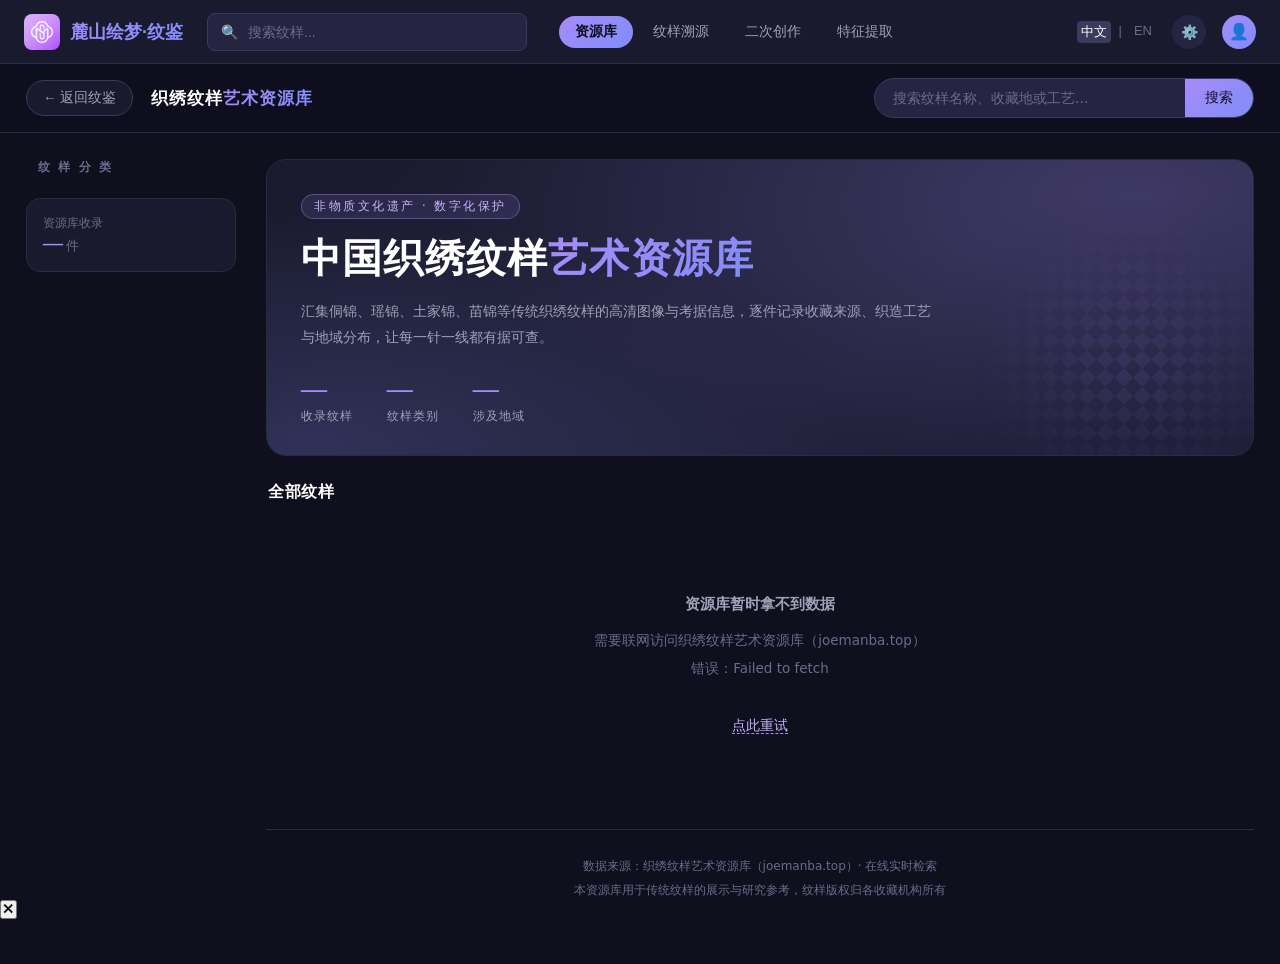
==== commit 558f0884: "feat(1.7.4): 特征提取独立导航页 + 结构化特征驱动二创 + CACHE_NAME v19" ====
--- a/index.html
+++ b/index.html
@@ -495,9 +495,49 @@
   display:none;overflow-y:auto;overflow-x:hidden;background:#0f0f1e;color:#fff;text-align:left;
   font-family:"Noto Sans SC","PingFang SC","Microsoft YaHei",system-ui,sans-serif;
   -webkit-font-smoothing:antialiased;}
+#linecreateView{position:fixed;left:0;right:0;bottom:0;top:var(--tv-top,64px);z-index:1200;
+  display:none;overflow-y:auto;overflow-x:hidden;background:#0f0f1e;color:#fff;text-align:left;
+  font-family:"Noto Sans SC","PingFang SC","Microsoft YaHei",system-ui,sans-serif;
+  -webkit-font-smoothing:antialiased;}
 #createView.lib-open{display:block;}
-#createView *{box-sizing:border-box;}
-#createView input{font-family:inherit;}
+#linecreateView.lib-open{display:block;}
+#linecreateView .fl-card{background:rgba(255,255,255,.03);border:1px solid rgba(255,255,255,.10);border-radius:14px;padding:22px 24px;max-width:980px;}
+#linecreateView .fl-card-head h3{margin:0 0 6px;font-size:18px;}
+#linecreateView .fl-card-head p{margin:0 0 16px;font-size:13px;line-height:1.7;opacity:.72;}
+#linecreateView .fl-src{display:flex;align-items:center;gap:10px;flex-wrap:wrap;font-size:13px;padding:12px 0;border-top:1px dashed rgba(255,255,255,.10);}
+#linecreateView .fl-lbl{opacity:.6;}
+#linecreateView .fl-src-name{opacity:.92;margin-right:auto;}
+#linecreateView .fl-run{display:flex;align-items:center;gap:12px;padding:14px 0 2px;}
+#linecreateView .fl-btn{cursor:pointer;border:1px solid rgba(255,255,255,.18);background:rgba(255,255,255,.06);color:inherit;font:inherit;font-size:14px;padding:9px 18px;border-radius:10px;}
+#linecreateView .fl-btn:hover{background:rgba(255,255,255,.12);}
+#linecreateView .fl-btn.primary{background:linear-gradient(135deg,#6d5efc,#9b5cf6);border-color:transparent;color:#fff;}
+#linecreateView .fl-status{font-size:12px;opacity:.65;}
+#linecreateView .fl-panel{margin-top:14px;border-top:1px solid rgba(255,255,255,.08);padding-top:16px;}
+#linecreateView .fl-previews{display:flex;gap:16px;flex-wrap:wrap;}
+#linecreateView .fl-fig{margin:0;text-align:center;}
+#linecreateView .fl-fig canvas{display:block;border:1px solid rgba(255,255,255,.14);border-radius:8px;background:#fff;}
+#linecreateView .fl-fig figcaption{font-size:12px;opacity:.65;margin-top:6px;}
+#linecreateView .fl-params{margin-top:16px;font-size:13px;line-height:2;}
+#linecreateView .fl-params .fl-kv{display:inline-block;margin-right:22px;}
+#linecreateView .fl-params b{font-size:15px;}
+#linecreateView .fl-swatches{margin-top:10px;display:flex;align-items:center;gap:14px;flex-wrap:wrap;font-size:12px;}
+#linecreateView .fl-swlbl{opacity:.6;}
+#linecreateView .fl-sw{display:inline-flex;align-items:center;gap:6px;opacity:.95;}
+#linecreateView .fl-sw i{width:14px;height:14px;border-radius:3px;border:1px solid rgba(255,255,255,.28);display:inline-block;}
+#linecreateView .fl-actions{margin-top:18px;display:flex;align-items:center;gap:14px;flex-wrap:wrap;}
+#linecreateView .fl-tip{font-size:12px;opacity:.6;}
+#linecreateView .fl-picker{position:fixed;inset:0;z-index:60;background:rgba(0,0,0,.55);align-items:center;justify-content:center;}
+#linecreateView .fl-picker-box{background:#171726;border:1px solid rgba(255,255,255,.12);border-radius:14px;width:min(880px,92vw);max-height:78vh;display:flex;flex-direction:column;}
+#linecreateView .fl-picker-head{display:flex;align-items:center;justify-content:space-between;padding:14px 18px;border-bottom:1px solid rgba(255,255,255,.10);}
+#linecreateView .fl-picker-grid{display:grid;grid-template-columns:repeat(auto-fill,minmax(120px,1fr));gap:12px;padding:16px;overflow:auto;}
+#linecreateView .fl-pick-item{cursor:pointer;border:1px solid rgba(255,255,255,.10);border-radius:10px;overflow:hidden;background:rgba(255,255,255,.03);}
+#linecreateView .fl-pick-item:hover{border-color:#9b5cf6;}
+#linecreateView .fl-pick-item img{width:100%;height:96px;object-fit:cover;display:block;}
+#linecreateView .fl-pick-item span{display:block;font-size:12px;padding:6px 8px;opacity:.85;white-space:nowrap;overflow:hidden;text-overflow:ellipsis;}
+#createView .cv-exfeat{display:flex;align-items:center;gap:10px;flex-wrap:wrap;margin-top:6px;padding:8px 12px;border:1px solid rgba(155,92,246,.45);background:rgba(155,92,246,.10);border-radius:8px;font-size:12px;}
+#createView .cv-exfeat-txt{opacity:.92;}
+#createView *, #linecreateView *{box-sizing:border-box;}
+#createView input, #linecreateView input{font-family:inherit;}
 
 /* 共用骨架（与资源库同一套视觉语言） */
 .tv-head{position:sticky;top:0;z-index:5;background:rgba(15,15,30,.92);
@@ -643,6 +683,7 @@
             <span class="lib-nav-tab on" data-view="library" onclick="setTopView('library')">资源库</span>
             <span class="lib-nav-tab" data-view="trace" onclick="setTopView('trace')">纹样溯源</span>
             <span class="lib-nav-tab" data-view="create" onclick="setTopView('create')">二次创作</span>
+            <span class="lib-nav-tab" data-view="linecreate" onclick="setTopView('linecreate')">特征提取</span>
         </div>
         <div class="top-right">
             <div class="lang-switch">
@@ -3048,6 +3089,10 @@
                         <button class="cv-tool ghost" type="button" id="cvSrcClear">清除</button>
                     </div>
                     <div class="cv-entry-judge new" id="cvEntryJudge"></div>
+                    <div class="cv-exfeat" id="cvFeatTag" style="display:none;">
+                        <span class="cv-exfeat-txt">🧬 已带入结构特征：<span id="cvFeatTagName"></span></span>
+                        <button class="cv-tool ghost" type="button" id="cvFeatTagClear">清除特征</button>
+                    </div>
                     <button class="tv-btn" type="button" id="cvEntryQuery" style="display:none;margin-top:2px;">🔗 查看派生谱系</button>
                 </div>
 
@@ -3156,6 +3201,52 @@
 
 
 
+
+<div id="linecreateView">
+    <div class="tv-head">
+        <div class="tv-head-in">
+            <button class="tv-back" onclick="setTopView('trace')">← 返回纹鉴</button>
+            <div class="tv-brand">纹样<em>特征提取</em></div>
+        </div>
+    </div>
+    <div class="tv-wrap">
+        <div class="fl-card">
+            <div class="fl-card-head">
+                <h3>结构特征提取</h3>
+                <p>从源纹样提取线条骨架、构图热力与结构参数，作为二次创作时的结构约束。本页只做特征提取与展示，不生成图片。</p>
+            </div>
+            <div class="fl-src">
+                <span class="fl-lbl">源纹样</span>
+                <span class="fl-src-name" id="flSrcName">未指定（默认取当前溯源纹样）</span>
+                <button class="cv-tool" type="button" id="flSrcPick">📚 选源纹样</button>
+                <button class="cv-tool ghost" type="button" id="flSrcClear">清除</button>
+            </div>
+            <div class="fl-run">
+                <button class="fl-btn" type="button" id="flExtractBtn">🔍 提取特征</button>
+                <span class="fl-status" id="flStatus">未提取</span>
+            </div>
+            <div class="fl-panel" id="flPanel" style="display:none;">
+                <div class="fl-previews">
+                    <figure class="fl-fig"><canvas id="flSkel" width="220" height="220"></canvas><figcaption>线条骨架</figcaption></figure>
+                    <figure class="fl-fig"><canvas id="flGrid" width="220" height="220"></canvas><figcaption>构图热力（8×8）</figcaption></figure>
+                    <figure class="fl-fig"><canvas id="flFeat" width="220" height="220"></canvas><figcaption>特征参考图</figcaption></figure>
+                </div>
+                <div class="fl-params" id="flParams"></div>
+                <div class="fl-actions">
+                    <button class="fl-btn primary" type="button" id="flToCreate">🖌 用此特征去二次创作 →</button>
+                    <span class="fl-tip">带上骨架与构图特征跳转到二次创作页生成，按「衍生」登记（挂回谱系）</span>
+                </div>
+            </div>
+        </div>
+    </div>
+    <div class="fl-picker" id="flPicker" style="display:none;">
+        <div class="fl-picker-box">
+            <div class="fl-picker-head"><span>选择源纹样</span><button class="cv-tool ghost" type="button" id="flPickerClose">关闭</button></div>
+            <div class="fl-picker-grid" id="flPickerGrid"></div>
+        </div>
+    </div>
+</div>
+
 <!-- ===== AI 创作台：交互层（样式 + 引擎）===== -->
 <style>
 /* ===== AI 创作台（纯云端文生图）——2026-10-09 由「本地引擎 + 云端」双通道收敛为只走云端 =====
@@ -3170,7 +3261,13 @@
 /* 页内面板显隐：用显式 class，不依赖 hidden 属性
    —— 三份 www/web-dist/android 文件实际跑在 BackCompat（怪异模式），
       hidden 的 UA 表现不可靠，显式 display:none 才稳。 */
-.cv-pane-off{display:none!important;}
+.cv-pane-
+
+
+
+
+
+off{display:none!important;}
 
 /* ---------- 上下堆叠：出图结果 + 模型配置（不再左右分栏） ---------- */
 .cv-ai-only{display:flex;flex-direction:column;gap:18px;align-items:stretch;}
@@ -3199,11 +3296,11 @@
 .cv-ai-mode-hint{font-size:12px;color:#8a8ab0;letter-spacing:.3px;}
 .cv-ai-prompt{border:1px solid #2a2a40;border-radius:16px;background:#1a1a2e;padding:16px 16px 14px;
   margin-bottom:18px;}
-#createView .cv-ai-ta{display:block;width:100%;box-sizing:border-box;min-height:74px;max-height:220px;
+#createView .cv-ai-ta, #linecreateView .cv-ai-ta{display:block;width:100%;box-sizing:border-box;min-height:74px;max-height:220px;
   resize:vertical;padding:12px 13px;border-radius:12px;border:1px solid #3a3a5c;background:#13132a;
   color:#e2e6ff;font-family:inherit;font-size:13.5px;line-height:1.8;outline:none;transition:border-color .16s;}
-#createView .cv-ai-ta:focus{border-color:#a78bfa;background:#161633;}
-#createView .cv-ai-ta::placeholder{color:#585875;}
+#createView .cv-ai-ta:focus, #linecreateView .cv-ai-ta:focus{border-color:#a78bfa;background:#161633;}
+#createView .cv-ai-ta::placeholder, #linecreateView .cv-ai-ta::placeholder{color:#585875;}
 .cv-ai-prow{display:flex;align-items:flex-start;gap:12px;flex-wrap:wrap;margin-top:12px;}
 .cv-ai-prow .cv-chips{flex:1;min-width:220px;margin:0;}
 .cv-ai-cnt{font-size:11.5px;color:#6b6b8c;white-space:nowrap;padding-top:8px;letter-spacing:.04em;}
@@ -3263,36 +3360,36 @@
   border-radius:11px;padding:9px 11px;line-height:1.7;margin-bottom:14px;}
 .cv-ai-chan-line b{color:#c4b5fd;font-weight:600;}
 .cv-ai-chan-line.warn b{color:#fcd34d;}
-#createView .cv-ai-in{display:block;width:100%;box-sizing:border-box;height:34px;padding:0 11px;
+#createView .cv-ai-in, #linecreateView .cv-ai-in{display:block;width:100%;box-sizing:border-box;height:34px;padding:0 11px;
   border-radius:9px;border:1px solid #3a3a5c;background:#13132a;color:#e2e6ff;font-family:inherit;
   font-size:12.5px;outline:none;margin-bottom:8px;white-space:nowrap;overflow:hidden;text-overflow:ellipsis;}
-#createView .cv-ai-in:focus{border-color:#a78bfa;}
-#createView .cv-chip{white-space:nowrap;overflow:hidden;text-overflow:ellipsis;max-width:100%;}
+#createView .cv-ai-in:focus, #linecreateView .cv-ai-in:focus{border-color:#a78bfa;}
+#createView .cv-chip, #linecreateView .cv-chip{white-space:nowrap;overflow:hidden;text-overflow:ellipsis;max-width:100%;}
 
 /* ===== 二创入口（溯源重构 / 特征二创 双入口）===== */
-#createView .cv-entry{background:#15152e;border:1px solid #2a2a4a;border-radius:14px;padding:14px 16px;margin:0 0 14px;}
-#createView .cv-entry-head{display:flex;align-items:baseline;gap:10px;flex-wrap:wrap;margin-bottom:10px;}
-#createView .cv-entry-title{font-size:15px;font-weight:700;color:#c4b5fd;}
-#createView .cv-entry-sub{font-size:12px;color:#8a8aa8;}
-#createView .cv-entry-src{display:flex;align-items:center;gap:10px;flex-wrap:wrap;margin-bottom:12px;}
-#createView .cv-entry-lbl{font-size:13px;color:#a0a0b8;font-weight:600;}
-#createView .cv-entry-src-name{font-size:13px;color:#e6e6f5;flex:1;min-width:160px;word-break:break-all;}
-#createView .cv-entry-tabs{display:flex;gap:10px;margin-bottom:10px;}
-#createView .cv-entry-tab{flex:1;padding:10px 12px;border:1px solid #2a2a4a;background:#1a1a36;border-radius:10px;color:#b8b8d8;font-size:14px;font-weight:600;cursor:pointer;transition:.15s;}
-#createView .cv-entry-tab:hover{border-color:#6d5dbf;}
-#createView .cv-entry-tab.on{background:linear-gradient(135deg,#3a2a6a,#5a3a9a);border-color:#8b5cf6;color:#fff;}
-#createView .cv-entry-desc{font-size:13px;color:#9a9ac0;line-height:1.7;margin-bottom:8px;}
-#createView .cv-entry-judge{font-size:13px;font-weight:600;padding:8px 12px;border-radius:8px;background:#1e1e3a;margin-bottom:10px;}
-#createView .cv-entry-judge.new{color:#86efac;border-left:3px solid #34d399;}
-#createView .cv-entry-judge.deriv{color:#c4b5fd;border-left:3px solid #8b5cf6;}
-#createView .cv-entry-feat{margin-top:4px;}
-#createView .cv-entry-feat-h{font-size:13px;color:#a0a0b8;margin-bottom:8px;font-weight:600;}
-#createView .cv-entry-feat-grid{display:flex;gap:12px;flex-wrap:wrap;margin-bottom:10px;}
-#createView .cv-feat-card{flex:1;min-width:160px;background:#1a1a36;border:1px solid #2a2a4a;border-radius:10px;padding:10px;}
-#createView .cv-feat-t{font-size:12px;color:#c4b5fd;font-weight:600;margin-bottom:6px;}
-#createView .cv-feat-img{width:100%;height:120px;object-fit:contain;background:#0e0e1e;border-radius:8px;display:none;}
-#createView .cv-feat-img.show{display:block;}
-#createView .cv-feat-meta{font-size:11px;color:#8a8aa8;margin-top:6px;line-height:1.5;}
+#createView .cv-entry, #linecreateView .cv-entry{background:#15152e;border:1px solid #2a2a4a;border-radius:14px;padding:14px 16px;margin:0 0 14px;}
+#createView .cv-entry-head, #linecreateView .cv-entry-head{display:flex;align-items:baseline;gap:10px;flex-wrap:wrap;margin-bottom:10px;}
+#createView .cv-entry-title, #linecreateView .cv-entry-title{font-size:15px;font-weight:700;color:#c4b5fd;}
+#createView .cv-entry-sub, #linecreateView .cv-entry-sub{font-size:12px;color:#8a8aa8;}
+#createView .cv-entry-src, #linecreateView .cv-entry-src{display:flex;align-items:center;gap:10px;flex-wrap:wrap;margin-bottom:12px;}
+#createView .cv-entry-lbl, #linecreateView .cv-entry-lbl{font-size:13px;color:#a0a0b8;font-weight:600;}
+#createView .cv-entry-src-name, #linecreateView .cv-entry-src-name{font-size:13px;color:#e6e6f5;flex:1;min-width:160px;word-break:break-all;}
+#createView .cv-entry-tabs, #linecreateView .cv-entry-tabs{display:flex;gap:10px;margin-bottom:10px;}
+#createView .cv-entry-tab, #linecreateView .cv-entry-tab{flex:1;padding:10px 12px;border:1px solid #2a2a4a;background:#1a1a36;border-radius:10px;color:#b8b8d8;font-size:14px;font-weight:600;cursor:pointer;transition:.15s;}
+#createView .cv-entry-tab:hover, #linecreateView .cv-entry-tab:hover{border-color:#6d5dbf;}
+#createView .cv-entry-tab.on, #linecreateView .cv-entry-tab.on{background:linear-gradient(135deg,#3a2a6a,#5a3a9a);border-color:#8b5cf6;color:#fff;}
+#createView .cv-entry-desc, #linecreateView .cv-entry-desc{font-size:13px;color:#9a9ac0;line-height:1.7;margin-bottom:8px;}
+#createView .cv-entry-judge, #linecreateView .cv-entry-judge{font-size:13px;font-weight:600;padding:8px 12px;border-radius:8px;background:#1e1e3a;margin-bottom:10px;}
+#createView .cv-entry-judge.new, #linecreateView .cv-entry-judge.new{color:#86efac;border-left:3px solid #34d399;}
+#createView .cv-entry-judge.deriv, #linecreateView .cv-entry-judge.deriv{color:#c4b5fd;border-left:3px solid #8b5cf6;}
+#createView .cv-entry-feat, #linecreateView .cv-entry-feat{margin-top:4px;}
+#createView .cv-entry-feat-h, #linecreateView .cv-entry-feat-h{font-size:13px;color:#a0a0b8;margin-bottom:8px;font-weight:600;}
+#createView .cv-entry-feat-grid, #linecreateView .cv-entry-feat-grid{display:flex;gap:12px;flex-wrap:wrap;margin-bottom:10px;}
+#createView .cv-feat-card, #linecreateView .cv-feat-card{flex:1;min-width:160px;background:#1a1a36;border:1px solid #2a2a4a;border-radius:10px;padding:10px;}
+#createView .cv-feat-t, #linecreateView .cv-feat-t{font-size:12px;color:#c4b5fd;font-weight:600;margin-bottom:6px;}
+#createView .cv-feat-img, #linecreateView .cv-feat-img{width:100%;height:120px;object-fit:contain;background:#0e0e1e;border-radius:8px;display:none;}
+#createView .cv-feat-img.show, #linecreateView .cv-feat-img.show{display:block;}
+#createView .cv-feat-meta, #linecreateView .cv-feat-meta{font-size:11px;color:#8a8aa8;margin-top:6px;line-height:1.5;}
 .cv-ai-side .tip{font-size:11px;color:#6b6b8c;line-height:1.8;margin-top:12px;}
 .cv-ai-side .tip b{color:#fcd34d;font-weight:600;}
 
@@ -3352,7 +3449,7 @@
       出图数量固定 1 张（接口限制）。
    ⚠️ 失败不再回落本地（已经没有本地引擎了）—— 必须把原因直接写进状态行并 toast 出来，
       否则用户只会看到「点了没反应」。 */
-(function () {
+function createEngine(PREFIX, SKETCH) {
     'use strict';
 
     var LS_CLOUD = 'lushan_cv_ai_cloud_v1';
@@ -3398,7 +3495,7 @@
 
     // ---------------------------------------------------------------- 小工具
 
-    function el(id) { return document.getElementById(id); }
+    function el(id) { return document.getElementById(PREFIX + id); }
 
     function toast(msg) {
         if (typeof window.showToast === 'function') { try { window.showToast(msg); return; } catch (e) { } }
@@ -3933,6 +4030,8 @@
         // 图生图模式（有底图）允许空描述：直接以底图为灵感生成一张相似的图
         var ar0 = activeRefs();
         var isImg = (cvMode === 'img') && !!ar0.a;
+        var featDriven = cvFeat.on;   // 特征驱动（特征提取页带入）：允许空描述，特征描述兜底提示词
+        if (!text && featDriven) text = '按源纹样结构特征生成新的纹样图';
         if (!isImg && !text) { toast('先写一句描述吧 —— 或者点「🎲 来点灵感」'); return; }
 
         var cfg = cloudGet();
@@ -3954,6 +4053,7 @@
         var t0 = new Date().getTime();
 
         var fp = isImg ? editPrompt(text) : patternPrompt(text);
+        if (featDriven && cvFeat.desc) fp += '。请延续源纹样的结构特征：' + cvFeat.desc;
         cloudCall(fp, curN).then(function (imgs) {
             setBusy(false);
             showImgs(imgs, pv.name);
@@ -4216,6 +4316,7 @@
         // 图生图 · 二创入口：绑定与初始化（只保留图生图一条线）
         if (el('cvSrcPick')) el('cvSrcPick').onclick = function () { cvPickSource(); };
         if (el('cvSrcClear')) el('cvSrcClear').onclick = function () { cvSetSource(null, null); };
+        if (el('cvFeatTagClear')) el('cvFeatTagClear').onclick = function () { cvClearFeatures(); };
         if (window.currentFingerprint) {
             var p0 = findPatternByFingerprint(window.currentFingerprint);
             var u0 = p0 ? ((Array.isArray(p0.imageUrls) && p0.imageUrls.length) ? p0.imageUrls[0] : p0.imageUrl) : '';
@@ -4231,11 +4332,15 @@
 
     // ---------------------------------------------------------------- 图生图 · 二创入口（只保留图生图一条线）
     var cvSrcFp = null, cvSrcName = null;  // 源纹样指纹 + 名称
+    var cvFeat = { on: false, mode: 'ref', orig: '', sketchUrl: '', skelUrl: '', gridUrl: '', featUrl: '', desc: '' };  // 特征提取状态（v2）
 
     // 图生图 = 以源纹样为图案基准做当代化重构，按分层权属模型判定为「新创作」：独立确权，仅记录派生自源纹样
     function cvInitEntry() {
         var j = el('cvEntryJudge');
-        if (j) j.textContent = '判定：新创作（独立确权）· 生成后自动登记派生关系';
+        if (!j) return;
+        j.textContent = SKETCH
+            ? '判定：新创作（未提取特征）· 提取特征后按「衍生」登记（挂回谱系 · 不独立确权）'
+            : '判定：新创作（独立确权）· 生成后自动登记派生关系';
     }
 
     function cvSetSource(fp, name, imgUrl) {
@@ -4243,6 +4348,11 @@
         cvSrcName = name || null;
         var n = el('cvSrcName');
         if (n) n.textContent = cvSrcName ? (cvSrcName + (cvSrcFp ? ' · ' + cvSrcFp.slice(0, 12) + '…' : '')) : '未指定（默认取当前溯源纹样）';
+
+        // 源纹样变化：作废已带入的结构特征
+        cvFeat.on = false; cvFeat.featUrl = ''; cvFeat.desc = ''; cvFeat.mode = 'ref';
+        cvFeat.skelUrl = ''; cvFeat.gridUrl = ''; cvFeat.orig = '';
+        var ftag = el('cvFeatTag'); if (ftag) ftag.style.display = 'none';
 
         // 未指定源纹样：清除底图、恢复文生图与模式切换
         if (!cvSrcFp) {
@@ -4266,14 +4376,50 @@
                     updateModeLocked(false);
                     return;
                 }
-                refImgs.a = src;
-                var prev = el('cvAiRefAImg'); if (prev) { prev.src = src; prev.className = 'cv-ai-ref-img'; }
-                setCvMode('img');
+                cvFeat.orig = src;   // 保存原图 dataURL，供清除特征后恢复
+                // 已带入特征时底图应保持特征参考图，别被源图异步回填覆盖
+                if (!cvFeat.on) {
+                    refImgs.a = src;
+                    var prev = el('cvAiRefAImg'); if (prev) { prev.src = src; prev.className = 'cv-ai-ref-img'; }
+                    setCvMode('img');
+                }
                 refreshStatus();
             }, 1024);
         } else {
             updateModeLocked(false);
         }
+    }
+
+    // ---------- 外部特征接入（来自「特征提取」页）：带入骨架/构图特征驱动二次创作 ----------
+    function cvApplyExternalFeatures(f) {
+        if (!f || !f.featUrl) { toast('没有可用的特征'); return false; }
+        cvFeat.on = true; cvFeat.mode = 'ref';
+        cvFeat.featUrl = f.featUrl; cvFeat.desc = f.desc || '';
+        cvFeat.skelUrl = f.skelUrl || ''; cvFeat.gridUrl = f.gridUrl || '';
+        var tag = el('cvFeatTag'), tn = el('cvFeatTagName');
+        if (tn) tn.textContent = f.desc || '骨架 + 构图特征';
+        if (tag) tag.style.display = '';
+        refImgs.a = f.featUrl;
+        var prev = el('cvAiRefAImg');
+        if (prev) { prev.src = f.featUrl; prev.className = 'cv-ai-ref-img'; }
+        setCvMode('img');
+        var j = el('cvEntryJudge');
+        if (j) j.textContent = '判定：衍生（形式二创 · 特征驱动 · 挂回谱系 · 不独立确权）· 生成后自动登记派生关系';
+        return true;
+    }
+
+    function cvClearFeatures() {
+        cvFeat.on = false; cvFeat.featUrl = ''; cvFeat.desc = ''; cvFeat.mode = 'ref';
+        cvFeat.skelUrl = ''; cvFeat.gridUrl = '';
+        var tag = el('cvFeatTag'); if (tag) tag.style.display = 'none';
+        if (cvFeat.orig) {
+            refImgs.a = cvFeat.orig;
+            var prev = el('cvAiRefAImg');
+            if (prev) { prev.src = cvFeat.orig; prev.className = 'cv-ai-ref-img'; }
+            setCvMode('img');
+        }
+        cvInitEntry();
+        toast('已清除带入的结构特征');
     }
 
     function findPatternByFingerprint(fp) {
@@ -4334,17 +4480,18 @@
     function cvRegisterDerivation(derivedFp, judgeBasis) {
         if (!cvSrcFp) { toast('未指定源纹样，跳过派生登记'); return Promise.resolve(null); }
         if (!window.CHAIN_CONFIG || !CHAIN_CONFIG.enabled) { toast('链服务未启用，跳过派生登记'); return Promise.resolve(null); }
+        var isDeriv = cvFeat.on;   // 特征驱动二创 = 形式二创 = 衍生（挂回谱系，不独立确权）
         var body = {
             source_fingerprint: cvSrcFp,
             derived_fingerprint: derivedFp,
-            relation_type: 'new_creation',
-            judge_basis: judgeBasis || '创作台·图生图二创'
+            relation_type: isDeriv ? 'derivative' : 'new_creation',
+            judge_basis: judgeBasis || (isDeriv ? '线条二创·特征驱动（衍生）' : '创作台·图生图二创')
         };
         return fetch(CHAIN_CONFIG.proxyUrl + '/api/derivations', {
             method: 'POST', headers: { 'Content-Type': 'application/json' }, body: JSON.stringify(body)
         }).then(function (r) { return r.json().catch(function(){return {};}); }).then(function (j) {
             if (j && (j.id || j.ok)) {
-                toast('已登记「新创作」派生关系：' + cvSrcName + ' → 新纹样');
+                toast('已登记「' + (isDeriv ? '衍生' : '新创作') + '」派生关系：' + cvSrcName + ' → 新纹样');
                 var q = el('cvEntryQuery');
                 if (q) { q.style.display = ''; q.onclick = function () { if (typeof initDerivationUI === 'function') initDerivationUI(cvSrcFp, cvSrcName); }; }
                 return j;
@@ -4376,9 +4523,551 @@
             downloadAll: downloadAll,
             showImgs: showImgs,
             clear: clearImgs,
-            last: function () { return window.__cvAiLast || null; }
+            last: function () { return window.__cvAiLast || null; },
+            setSource: cvSetSource,
+            applyFeatures: cvApplyExternalFeatures,
+            clearFeatures: cvClearFeatures,
+            features: function () { return { on: cvFeat.on, desc: cvFeat.desc, hasFeat: !!cvFeat.featUrl }; }
         };
     }
+
+    init();
+}
+
+/* 实例化创作台：二次创作（纯图生图）。特征提取页为独立模块（FeatureLab），不共用本引擎。 */
+createEngine('', false);
+</script>
+
+<script>
+/* ===== 特征提取页（独立模块）：结构化特征提取 + 可视化展示 + 带去二次创作 =====
+   与创作引擎完全解耦：本页无提示词 / 无出图 / 无权属判定，只做特征提取与展示。 */
+(function () {
+    'use strict';
+    var SRC = { fp: null, name: null, imgUrl: null, dataUrl: null };
+    var FEAT = null;
+
+    function el(id) { return document.getElementById(id); }
+    function toast(msg) {
+        if (typeof window.showToast === 'function') { try { window.showToast(msg); return; } catch (e) { } }
+        if (window.console) console.log('[FeatureLab] ' + msg);
+    }
+    function loadImg(src) {
+        return new Promise(function (res, rej) {
+            var im = new Image();
+            im.crossOrigin = 'anonymous';
+            im.onload = function () { res(im); };
+            im.onerror = function () { rej(new Error('图片加载失败')); };
+            im.src = src;
+        });
+    }
+    function urlToDataUrl(url) {
+        if (!url) return Promise.reject(new Error('无图地址'));
+        if (String(url).indexOf('data:') === 0) return Promise.resolve(url);
+        return fetch(url).then(function (r) {
+            if (!r.ok) throw new Error('读取图片失败：' + r.status);
+            return r.blob();
+        }).then(function (b) {
+            return new Promise(function (res, rej) {
+                var fr = new FileReader();
+                fr.onload = function () { res(fr.result); };
+                fr.onerror = function () { rej(new Error('读取图片失败')); };
+                fr.readAsDataURL(b);
+            });
+        });
+    }
+    function grayCanvas(im, maxSide) {
+        var s = Math.min(1, maxSide / Math.max(im.width, im.height));
+        var w = Math.max(8, Math.round(im.width * s)), h = Math.max(8, Math.round(im.height * s));
+        var c = document.createElement('canvas'); c.width = w; c.height = h;
+        c.getContext('2d').drawImage(im, 0, 0, w, h);
+        return c;
+    }
+
+    // ---- 特征管线：SOBEL 边缘 -> 二值线稿 -> Zhang-Suen 骨架 -> 8x8 构图热力 -> 参数 ----
+    function edgeBin(imgSrc) {
+        return loadImg(imgSrc).then(function (im) {
+            var c = grayCanvas(im, 512);
+            var w = c.width, h = c.height, n = w * h;
+            var d = c.getContext('2d').getImageData(0, 0, w, h).data;
+            var gray = new Float64Array(n), mag = new Float64Array(n);
+            var i, x, y, idx;
+            for (i = 0; i < n; i++) gray[i] = 0.299 * d[i * 4] + 0.587 * d[i * 4 + 1] + 0.114 * d[i * 4 + 2];
+            for (y = 1; y < h - 1; y++) {
+                for (x = 1; x < w - 1; x++) {
+                    idx = y * w + x;
+                    var gx = -gray[idx - w - 1] - 2 * gray[idx - 1] - gray[idx + w - 1]
+                             + gray[idx - w + 1] + 2 * gray[idx + 1] + gray[idx + w + 1];
+                    var gy = -gray[idx - w - 1] - 2 * gray[idx - w] - gray[idx - w + 1]
+                             + gray[idx + w - 1] + 2 * gray[idx + w] + gray[idx + w + 1];
+                    mag[idx] = Math.sqrt(gx * gx + gy * gy);
+                }
+            }
+            var arr = Array.prototype.slice.call(mag).sort(function (a, b) { return a - b; });
+            var thr = arr[Math.floor(arr.length * 0.75)] || 0;
+            var bin = new Uint8Array(n);
+            for (i = 0; i < n; i++) bin[i] = (mag[i] >= thr && mag[i] > 0) ? 1 : 0;
+            return { gray: gray, mag: mag, bin: bin, w: w, h: h };
+        });
+    }
+    function binUrl(bin, w, h) {
+        var c = document.createElement('canvas'); c.width = w; c.height = h;
+        var g = c.getContext('2d'), od = g.createImageData(w, h);
+        for (var i = 0; i < w * h; i++) {
+            var v = bin[i] ? 0 : 255;
+            od.data[i * 4] = od.data[i * 4 + 1] = od.data[i * 4 + 2] = v;
+            od.data[i * 4 + 3] = 255;
+        }
+        g.putImageData(od, 0, 0);
+        return c.toDataURL('image/png');
+    }
+    function thin(bin, w, h) {
+        var img = new Uint8Array(bin), changed = true, guard = 0;
+        while (changed && guard < 30) {
+            changed = false; guard++;
+            for (var step = 0; step < 2; step++) {
+                var mark = [];
+                for (var y = 1; y < h - 1; y++) {
+                    for (var x = 1; x < w - 1; x++) {
+                        var i = y * w + x;
+                        if (!img[i]) continue;
+                        var p = [img[i - w - 1], img[i - w], img[i - w + 1], img[i + 1],
+                                 img[i + w + 1], img[i + w], img[i + w - 1], img[i - 1]];
+                        var B = 0, A = 0, k;
+                        for (k = 0; k < 8; k++) B += p[k];
+                        if (B < 2 || B > 6) continue;
+                        for (k = 0; k < 8; k++) { if (p[k] === 0 && p[(k + 1) % 8] === 1) A++; }
+                        if (A !== 1) continue;
+                        if (step === 0) { if (p[1] && p[3] && p[5]) continue; if (p[3] && p[5] && p[7]) continue; }
+                        else { if (p[1] && p[3] && p[7]) continue; if (p[1] && p[5] && p[7]) continue; }
+                        mark.push(i);
+                    }
+                }
+                for (var m = 0; m < mark.length; m++) { img[mark[m]] = 0; changed = true; }
+            }
+        }
+        return img;
+    }
+    function gridHeat(mag, w, h) {
+        var G = 8, cell = new Float64Array(G * G), max = 0, i;
+        for (var y = 0; y < h; y++) {
+            for (var x = 0; x < w; x++) {
+                cell[Math.floor(y * G / h) * G + Math.floor(x * G / w)] += mag[y * w + x];
+            }
+        }
+        for (i = 0; i < G * G; i++) {
+            cell[i] /= (w / G) * (h / G);
+            if (cell[i] > max) max = cell[i];
+        }
+        var c = document.createElement('canvas'); c.width = 96; c.height = 96;
+        var g = c.getContext('2d'), s = 96 / G;
+        g.fillStyle = '#ffffff'; g.fillRect(0, 0, 96, 96);
+        for (var gy = 0; gy < G; gy++) {
+            for (var gx = 0; gx < G; gx++) {
+                var v = cell[gy * G + gx] / (max || 1);
+                g.fillStyle = 'rgba(40,80,160,' + (0.06 + 0.86 * v).toFixed(3) + ')';
+                g.fillRect(gx * s, gy * s, Math.ceil(s), Math.ceil(s));
+            }
+        }
+        return { canvas: c, cells: cell, max: max };
+    }
+    function compDesc(cells, max) {
+        var G = 8, cx, cy, center = 0, border = 0, mean = 0, lr = 0;
+        for (cy = 0; cy < G; cy++) {
+            for (cx = 0; cx < G; cx++) {
+                var v = cells[cy * G + cx] / (max || 1);
+                mean += v;
+                if (cx >= 2 && cx <= 5 && cy >= 2 && cy <= 5) center += v; else border += v;
+                if (cx < G / 2) lr += Math.abs(v - cells[cy * G + (G - 1 - cx)] / (max || 1));
+            }
+        }
+        center /= 16; border /= 48; mean /= G * G;
+        if (mean < 0.02) return '构图均匀（低密度）';
+        if (center > border * 1.5) return '中心团花式构图';
+        if (lr / (G * G / 2) < mean * 0.25) return '左右对称构图';
+        return '四方连续 / 散点式构图';
+    }
+    function symmetry(gray, w, h) {
+        var s = 0;
+        for (var y = 0; y < h; y++) {
+            for (var x = 0; x < w; x++) s += Math.abs(gray[y * w + x] - gray[y * w + (w - 1 - x)]);
+        }
+        return Math.max(0, 1 - s / (w * h * 255));
+    }
+    // ---- 主色板：k-means 聚类 + 面积占比 + 近似中文色名 ----
+    function colorName(r, g, b) {
+        var mx = Math.max(r, g, b), mn = Math.min(r, g, b);
+        var l = (mx + mn) / 2 / 255, s = mx ? (mx - mn) / mx : 0;
+        if (l > 0.93 && s < 0.10) return '米白';
+        if (l < 0.12) return '墨黑';
+        if (s < 0.10) return l > 0.90 ? '米白' : (l > 0.72 ? '浅灰' : (l > 0.52 ? '中灰' : (l > 0.28 ? '深灰' : '墨黑')));
+        var h;
+        if (mx === r) h = (60 * ((g - b) / (mx - mn)) + 360) % 360;
+        else if (mx === g) h = 60 * ((b - r) / (mx - mn)) + 120;
+        else h = 60 * ((r - g) / (mx - mn)) + 240;
+        if (h < 15 || h >= 345) return l < 0.35 ? '暗红' : '朱红';
+        if (h < 40) return l < 0.40 ? '赭石' : '橙黄';
+        if (h < 65) return l < 0.45 ? '土黄' : '金黄';
+        if (h < 90) return '黄绿';
+        if (h < 160) return l < 0.45 ? '墨绿' : '草绿';
+        if (h < 200) return l < 0.40 ? '青绿' : '湖蓝';
+        if (h < 250) return l < 0.35 ? '藏蓝' : '靛蓝';
+        if (h < 290) return l < 0.40 ? '紫黑' : '紫罗兰';
+        return l < 0.40 ? '酒红' : '绯红';
+    }
+    function hex2(r, g, b) {
+        function h(v) { v = Math.max(0, Math.min(255, Math.round(v))).toString(16); return v.length < 2 ? '0' + v : v; }
+        return '#' + h(r) + h(g) + h(b);
+    }
+    function paletteOf(imgSrc) {
+        return loadImg(imgSrc).then(function (im) {
+            var S = 96;
+            var c = document.createElement('canvas'); c.width = S; c.height = S;
+            var g = c.getContext('2d'); g.drawImage(im, 0, 0, S, S);
+            var px = g.getImageData(0, 0, S, S).data;
+            var pts = [], i, j;
+            for (i = 0; i < S * S; i++) {
+                if (px[i * 4 + 3] < 128) continue;
+                pts.push([px[i * 4], px[i * 4 + 1], px[i * 4 + 2]]);
+            }
+            if (pts.length < 8) return [];
+            var K = 6, seed = 20261019;
+            function rnd() { seed = (seed * 1103515245 + 12345) & 0x7fffffff; return seed / 0x7fffffff; }
+            function d2(a, b) { var dr = a[0] - b[0], dg = a[1] - b[1], db = a[2] - b[2]; return dr * dr + dg * dg + db * db; }
+            var cent = [pts[Math.floor(rnd() * pts.length)].slice()];
+            while (cent.length < K) {
+                var best = null, bestD = -1;
+                for (i = 0; i < pts.length; i += 2) {
+                    var md = 1e18;
+                    for (j = 0; j < cent.length; j++) { var dd = d2(pts[i], cent[j]); if (dd < md) md = dd; }
+                    if (md > bestD) { bestD = md; best = pts[i]; }
+                }
+                cent.push(best.slice());
+            }
+            var assign = new Int32Array(pts.length);
+            for (var it = 0; it < 8; it++) {
+                var sum = [], cnt = [];
+                for (j = 0; j < K; j++) { sum.push([0, 0, 0]); cnt.push(0); }
+                for (i = 0; i < pts.length; i++) {
+                    var bi = 0, bd = 1e18;
+                    for (j = 0; j < K; j++) { var dd2 = d2(pts[i], cent[j]); if (dd2 < bd) { bd = dd2; bi = j; } }
+                    assign[i] = bi;
+                    sum[bi][0] += pts[i][0]; sum[bi][1] += pts[i][1]; sum[bi][2] += pts[i][2]; cnt[bi]++;
+                }
+                for (j = 0; j < K; j++) if (cnt[j]) cent[j] = [sum[j][0] / cnt[j], sum[j][1] / cnt[j], sum[j][2] / cnt[j]];
+            }
+            var cnt2 = [];
+            for (j = 0; j < K; j++) cnt2.push(0);
+            for (i = 0; i < pts.length; i++) cnt2[assign[i]]++;
+            var out = [];
+            for (j = 0; j < K; j++) {
+                if (!cnt2[j]) continue;
+                var rr = cent[j][0], gg = cent[j][1], bb = cent[j][2];
+                out.push({ hex: hex2(rr, gg, bb), share: cnt2[j] / pts.length, name: colorName(rr, gg, bb),
+                           rgb: [Math.round(rr), Math.round(gg), Math.round(bb)] });
+            }
+            out.sort(function (a, b) { return b.share - a.share; });
+            var merged = [];
+            for (i = 0; i < out.length; i++) {
+                var dup = false;
+                for (j = 0; j < merged.length; j++) {
+                    if (d2(out[i].rgb, merged[j].rgb) < 30 * 30) { merged[j].share += out[i].share; dup = true; break; }
+                }
+                if (!dup) merged.push(out[i]);
+            }
+            merged.sort(function (a, b) { return b.share - a.share; });
+            // 中性灰同名项合并（灰阶名本身已含明度，不需要两个「中灰」）
+            var seenN = {}, fixed = [];
+            for (i = 0; i < merged.length; i++) {
+                var nm0 = merged[i].name;
+                var isNeutral = (nm0 === '米白' || nm0 === '墨黑' || nm0 === '浅灰' || nm0 === '中灰' || nm0 === '深灰');
+                if (isNeutral && seenN[nm0]) { seenN[nm0].share += merged[i].share; continue; }
+                if (isNeutral) seenN[nm0] = merged[i];
+                fixed.push(merged[i]);
+            }
+            merged = fixed;
+            // 同名色按明度加「深/中/浅」前缀，避免面板上出现两个「墨绿」
+            var groups = {};
+            for (i = 0; i < merged.length; i++) {
+                if (!groups[merged[i].name]) groups[merged[i].name] = [];
+                groups[merged[i].name].push(merged[i]);
+            }
+            for (var nm in groups) {
+                if (!groups.hasOwnProperty(nm)) continue;
+                var arr = groups[nm];
+                if (arr.length < 2) continue;
+                if (nm === '米白' || nm === '墨黑' || nm === '浅灰' || nm === '中灰' || nm === '深灰') continue;
+                arr.sort(function (a, b) { return (a.rgb[0] + a.rgb[1] + a.rgb[2]) - (b.rgb[0] + b.rgb[1] + b.rgb[2]); });
+                var tags = arr.length === 2 ? ['深', '浅'] : ['深', '中', '浅'];
+                for (i = 0; i < arr.length; i++) arr[i].name = (tags[i] || '') + nm;
+            }
+            return merged.slice(0, 5);
+        });
+    }
+
+    // ---- 旋转对称阶数：绕质心旋转 2π/n 求骨架 IoU，取最优 n ----
+    function rotOrder(bin, w, h) {
+        var S = 128;
+        var src = document.createElement('canvas'); src.width = S; src.height = S;
+        var sg = src.getContext('2d');
+        sg.fillStyle = '#ffffff'; sg.fillRect(0, 0, S, S);
+        var t = document.createElement('canvas'); t.width = w; t.height = h;
+        var tg = t.getContext('2d'), od = tg.createImageData(w, h);
+        for (var i = 0; i < w * h; i++) {
+            var v = bin[i] ? 0 : 255;
+            od.data[i * 4] = od.data[i * 4 + 1] = od.data[i * 4 + 2] = v;
+            od.data[i * 4 + 3] = 255;
+        }
+        tg.putImageData(od, 0, 0);
+        sg.drawImage(t, 0, 0, S, S);
+        var base = sg.getImageData(0, 0, S, S).data;
+        var sx = 0, sy = 0, cnt = 0, x, y;
+        for (y = 0; y < S; y++) {
+            for (x = 0; x < S; x++) { if (base[(y * S + x) * 4] < 128) { sx += x; sy += y; cnt++; } }
+        }
+        if (!cnt) return { order: 1, score: 0 };
+        var cx = sx / cnt, cy = sy / cnt;
+        function iou(angle) {
+            var c2 = document.createElement('canvas'); c2.width = S; c2.height = S;
+            var g2 = c2.getContext('2d');
+            g2.fillStyle = '#ffffff'; g2.fillRect(0, 0, S, S);
+            g2.save(); g2.translate(cx, cy); g2.rotate(angle); g2.drawImage(src, -cx, -cy); g2.restore();
+            var d2 = g2.getImageData(0, 0, S, S).data;
+            var inter = 0, uni = 0;
+            for (var k = 0; k < S * S; k++) {
+                var a = base[k * 4] < 128, b = d2[k * 4] < 128;
+                if (a && b) inter++;
+                if (a || b) uni++;
+            }
+            return uni ? inter / uni : 0;
+        }
+        var bestN = 1, bestScore = 0;
+        for (var n = 2; n <= 12; n++) {
+            var sc = iou(Math.PI * 2 / n);
+            if (sc > bestScore) { bestScore = sc; bestN = n; }
+        }
+        return bestScore >= 0.55 ? { order: bestN, score: bestScore } : { order: 1, score: bestScore };
+    }
+
+    // ---- 重复周期：行列投影自相关找周期（四方连续判定） ----
+    function repeatPeriod(mag, w, h) {
+        var S = 128, col = new Float64Array(S), row = new Float64Array(S);
+        for (var y = 0; y < h; y++) {
+            for (var x = 0; x < w; x++) {
+                col[Math.floor(x * S / w)] += mag[y * w + x];
+                row[Math.floor(y * S / h)] += mag[y * w + x];
+            }
+        }
+        function bestLag(arr) {
+            var n = arr.length, i, mean = 0;
+            for (i = 0; i < n; i++) mean += arr[i];
+            mean /= n;
+            var a = new Float64Array(n), norm0 = 0;
+            for (i = 0; i < n; i++) { a[i] = arr[i] - mean; norm0 += a[i] * a[i]; }
+            if (!norm0) return { lag: 0, corr: 0 };
+            var best = 0, bl = 0;
+            for (var lag = 16; lag <= Math.floor(n / 2); lag++) {
+                var s = 0, n1 = 0, n2 = 0;
+                for (i = 0; i + lag < n; i++) {
+                    s += a[i] * a[i + lag];
+                    n1 += a[i] * a[i];
+                    n2 += a[i + lag] * a[i + lag];
+                }
+                var corr = s / Math.sqrt(n1 * n2 || 1);
+                if (corr > best) { best = corr; bl = lag; }
+            }
+            return { lag: bl, corr: best };
+        }
+        var bx = bestLag(col), by = bestLag(row);
+        return { px: bx.corr >= 0.5 ? bx.lag : 0, py: by.corr >= 0.5 ? by.lag : 0, cx: bx.corr, cy: by.corr };
+    }
+
+    function renderFeat(skel, heatCanvas, w, h) {
+        var t = document.createElement('canvas'); t.width = w; t.height = h;
+        var tg = t.getContext('2d'), od = tg.createImageData(w, h);
+        for (var i = 0; i < w * h; i++) {
+            od.data[i * 4] = 24; od.data[i * 4 + 1] = 24; od.data[i * 4 + 2] = 30;
+            od.data[i * 4 + 3] = skel[i] ? 255 : 0;
+        }
+        tg.putImageData(od, 0, 0);
+        var c = document.createElement('canvas'); c.width = w; c.height = h;
+        var g = c.getContext('2d');
+        g.fillStyle = '#ffffff'; g.fillRect(0, 0, w, h);
+        g.globalAlpha = 0.4; g.drawImage(heatCanvas, 0, 0, w, h); g.globalAlpha = 1;
+        g.drawImage(t, 0, 0);
+        return c.toDataURL('image/png');
+    }
+    function extractFeatures(imgSrc) {
+        return Promise.all([edgeBin(imgSrc), paletteOf(imgSrc)]).then(function (res) {
+            var r = res[0], pal = res[1] || [];
+            var skel = thin(r.bin, r.w, r.h);
+            var heat = gridHeat(r.mag, r.w, r.h);
+            var sym = symmetry(r.gray, r.w, r.h);
+            var rot = rotOrder(r.bin, r.w, r.h);
+            var rp = repeatPeriod(r.mag, r.w, r.h);
+            var skelN = 0, i;
+            for (i = 0; i < skel.length; i++) skelN += skel[i];
+            var skelRatio = skelN / (r.w * r.h);
+            var comp = compDesc(heat.cells, heat.max);
+            var repTxt = '';
+            if (rp.px) repTxt += '横向周期约 1/' + Math.round(128 / rp.px) + ' 宽';
+            if (rp.py) repTxt += (repTxt ? '、' : '') + '纵向周期约 1/' + Math.round(128 / rp.py) + ' 高';
+            var parts = ['构图' + comp, '左右对称度约' + Math.round(sym * 100) + '%',
+                         '骨架密度' + (skelRatio * 100).toFixed(1) + '%'];
+            if (pal.length) {
+                parts.push('主色 ' + pal.slice(0, 3).map(function (p) {
+                    return p.name + p.hex + '约占' + Math.round(p.share * 100) + '%';
+                }).join('、'));
+            }
+            if (rot.order > 1) parts.push(rot.order + '重旋转对称');
+            parts.push(repTxt ? '四方连续（' + repTxt + '）' : '无重复周期');
+            return {
+                sketchUrl: binUrl(r.bin, r.w, r.h),
+                skelUrl: binUrl(skel, r.w, r.h),
+                gridUrl: heat.canvas.toDataURL('image/png'),
+                featUrl: renderFeat(skel, heat.canvas, r.w, r.h),
+                params: {
+                    skeletonRatio: skelRatio, symmetry: sym, comp: comp,
+                    palette: pal, rotOrder: rot.order, rotScore: rot.score,
+                    repeat: { px: rp.px, py: rp.py, cx: rp.cx, cy: rp.cy }
+                },
+                desc: parts.join('，')
+            };
+        });
+    }
+
+    // ---- 源纹样 ----
+    function setSource(fp, name, imgUrl) {
+        SRC.fp = fp || null; SRC.name = name || null; SRC.imgUrl = imgUrl || null; SRC.dataUrl = null;
+        var n = el('flSrcName');
+        if (n) n.textContent = name ? (name + (fp ? ' · ' + String(fp).slice(0, 12) + '…' : '')) : '未指定（默认取当前溯源纹样）';
+        var panel = el('flPanel'); if (panel) panel.style.display = 'none';
+        var st = el('flStatus'); if (st) st.textContent = '未提取';
+        FEAT = null;
+        if (!imgUrl) return Promise.resolve(null);
+        return urlToDataUrl(imgUrl).then(function (du) { SRC.dataUrl = du; return du; })
+            .catch(function (e) { toast('读取源纹样失败：' + ((e && e.message) || e)); return null; });
+    }
+
+    function drawTo(id, url) {
+        var c = el(id); if (!c) return;
+        loadImg(url).then(function (im) {
+            var g = c.getContext('2d');
+            g.clearRect(0, 0, c.width, c.height);
+            g.drawImage(im, 0, 0, c.width, c.height);
+        }).catch(function () { });
+    }
+
+    function extract() {
+        if (!SRC.dataUrl && !SRC.imgUrl) { toast('请先选择源纹样'); return Promise.reject(new Error('未选择源纹样')); }
+        toast('提取特征中…（边缘 + 骨架细化 + 构图分析）');
+        var p = SRC.dataUrl ? Promise.resolve(SRC.dataUrl)
+            : urlToDataUrl(SRC.imgUrl).then(function (du) { SRC.dataUrl = du; return du; });
+        return p.then(extractFeatures).then(function (f) {
+            FEAT = f;
+            var panel = el('flPanel'); if (panel) panel.style.display = '';
+            drawTo('flSkel', f.skelUrl); drawTo('flGrid', f.gridUrl); drawTo('flFeat', f.featUrl);
+            var st = el('flStatus'); if (st) st.textContent = '已提取 ✓';
+            var ps = el('flParams');
+            if (ps) {
+                var pal = f.params.palette || [];
+                var sw = pal.map(function (p) {
+                    return '<span class="fl-sw"><i style="background:' + p.hex + '"></i>'
+                        + p.name + ' ' + Math.round(p.share * 100) + '%</span>';
+                }).join('');
+                var rep = f.params.repeat || {};
+                var repTxt2 = rep.px ? ('横向 1/' + Math.round(128 / rep.px) + ' 宽' + (rep.py ? '、纵向 1/' + Math.round(128 / rep.py) + ' 高' : ''))
+                                     : (rep.py ? '纵向 1/' + Math.round(128 / rep.py) + ' 高' : '无（单体构图）');
+                ps.innerHTML = '<span class="fl-kv">骨架密度 <b>' + (f.params.skeletonRatio * 100).toFixed(1) + '%</b></span>'
+                    + '<span class="fl-kv">左右对称度 <b>' + Math.round(f.params.symmetry * 100) + '%</b></span>'
+                    + '<span class="fl-kv">旋转对称 <b>' + (f.params.rotOrder > 1 ? f.params.rotOrder + ' 重' : '无') + '</b></span>'
+                    + '<span class="fl-kv">重复周期 <b>' + repTxt2 + '</b></span>'
+                    + '<span class="fl-kv">构图判定 <b>' + f.params.comp + '</b></span>'
+                    + (sw ? '<div class="fl-swatches"><span class="fl-swlbl">主色板</span>' + sw + '</div>' : '');
+            }
+            toast('特征已提取：可点「用此特征去二次创作」');
+            return f;
+        }).catch(function (e) {
+            toast('特征提取失败：' + ((e && e.message) || e));
+            throw e;
+        });
+    }
+
+    function toCreate() {
+        if (!FEAT) { toast('请先提取特征'); return; }
+        if (!window.CVAI || typeof window.CVAI.applyFeatures !== 'function') { toast('创作台未就绪'); return; }
+        // 先把源纹样一并带过去（派生登记需要），再套特征
+        if (window.CVAI.setSource) window.CVAI.setSource(SRC.fp, SRC.name, SRC.imgUrl);
+        var applied = window.CVAI.applyFeatures(FEAT);
+        if (applied === false) { toast('特征带入失败'); return; }
+        if (typeof window.setTopView === 'function') window.setTopView('create');
+        toast('已带特征进入二次创作：底图换成特征参考图，生成后按「衍生」登记');
+    }
+
+    // ---- 源纹样选择器（轻量，不依赖创作台） ----
+    function renderGrid() {
+        var box = el('flPickerGrid'); if (!box) return;
+        box.innerHTML = '';
+        var list = (window.IMPORTED_PATTERNS || []).filter(function (p) {
+            return p && (p.imageUrl || (p.imageUrls && p.imageUrls.length));
+        });
+        if (!list.length) { box.innerHTML = '<div style="opacity:.6;padding:8px;">纹样库还没有数据</div>'; return; }
+        list.forEach(function (p) {
+            var url = p.imageUrl || p.imageUrls[0];
+            var d = document.createElement('div'); d.className = 'fl-pick-item';
+            var im = document.createElement('img'); im.src = url; im.alt = p.name || '';
+            var sp = document.createElement('span'); sp.textContent = p.name || p.code || '纹样';
+            d.appendChild(im); d.appendChild(sp);
+            d.onclick = function () {
+                closePicker();
+                setSource(p.fingerprint || ('lib_' + (p.code || p.name || 'x')), p.name || p.code || '纹样', url);
+            };
+            box.appendChild(d);
+        });
+    }
+    function openPicker() { renderGrid(); var p = el('flPicker'); if (p) p.style.display = 'flex'; }
+    function closePicker() { var p = el('flPicker'); if (p) p.style.display = 'none'; }
+
+    function tryDefaultSource() {
+        if (SRC.fp) return true;
+        var fp = window.currentFingerprint;
+        var list = window.IMPORTED_PATTERNS || [];
+        if (!fp || !list.length) return false;
+        for (var i = 0; i < list.length; i++) {
+            var p = list[i];
+            if (p && p.fingerprint === fp) {
+                var url = p.imageUrl || (p.imageUrls && p.imageUrls[0]);
+                if (url) { setSource(fp, p.name || p.code || '纹样', url); return true; }
+            }
+        }
+        return false;
+    }
+
+    function init() {
+        var b = el('flExtractBtn'); if (b) b.onclick = function () { extract().catch(function () { }); };
+        var pk = el('flSrcPick'); if (pk) pk.onclick = openPicker;
+        var cl = el('flSrcClear'); if (cl) cl.onclick = function () { setSource(null, null, null); };
+        var pc = el('flPickerClose'); if (pc) pc.onclick = closePicker;
+        var tc = el('flToCreate'); if (tc) tc.onclick = toCreate;
+        var layer = el('flPicker');
+        if (layer) layer.onclick = function (ev) { if (ev.target === layer) closePicker(); };
+        // IMPORTED_PATTERNS 由主应用异步装载：轮询几次尝试带出当前溯源纹样
+        var tries = 0, timer = setInterval(function () {
+            tries++;
+            if (tryDefaultSource() || tries > 12) clearInterval(timer);
+        }, 500);
+        tryDefaultSource();
+    }
+
+    window.FeatureLab = {
+        version: '3.0',
+        setSource: setSource,
+        extract: extract,
+        extractFeatures: extractFeatures,
+        toCreate: toCreate,
+        state: function () { return { hasSource: !!SRC.fp, hasFeat: !!FEAT, desc: FEAT ? FEAT.desc : '', params: FEAT ? FEAT.params : null }; }
+    };
+    // 兼容旧验证入口
+    window.CVSketch = { version: '3.0', extractFeatures: extractFeatures, setSource: setSource, state: window.FeatureLab.state };
 
     if (document.readyState === 'loading') document.addEventListener('DOMContentLoaded', init);
     else init();
@@ -4424,7 +5113,7 @@
 }
 
 /* ---------- 顶层视图开关（资源库 / 纹样溯源 / 二次创作） ---------- */
-var TOP_VIEWS = { library: 'libraryView', create: 'createView' };
+var TOP_VIEWS = { library: 'libraryView', create: 'createView', linecreate: 'linecreateView' };
 
 function tvSyncTop(el) {
     var tn = document.querySelector('.top-nav');
